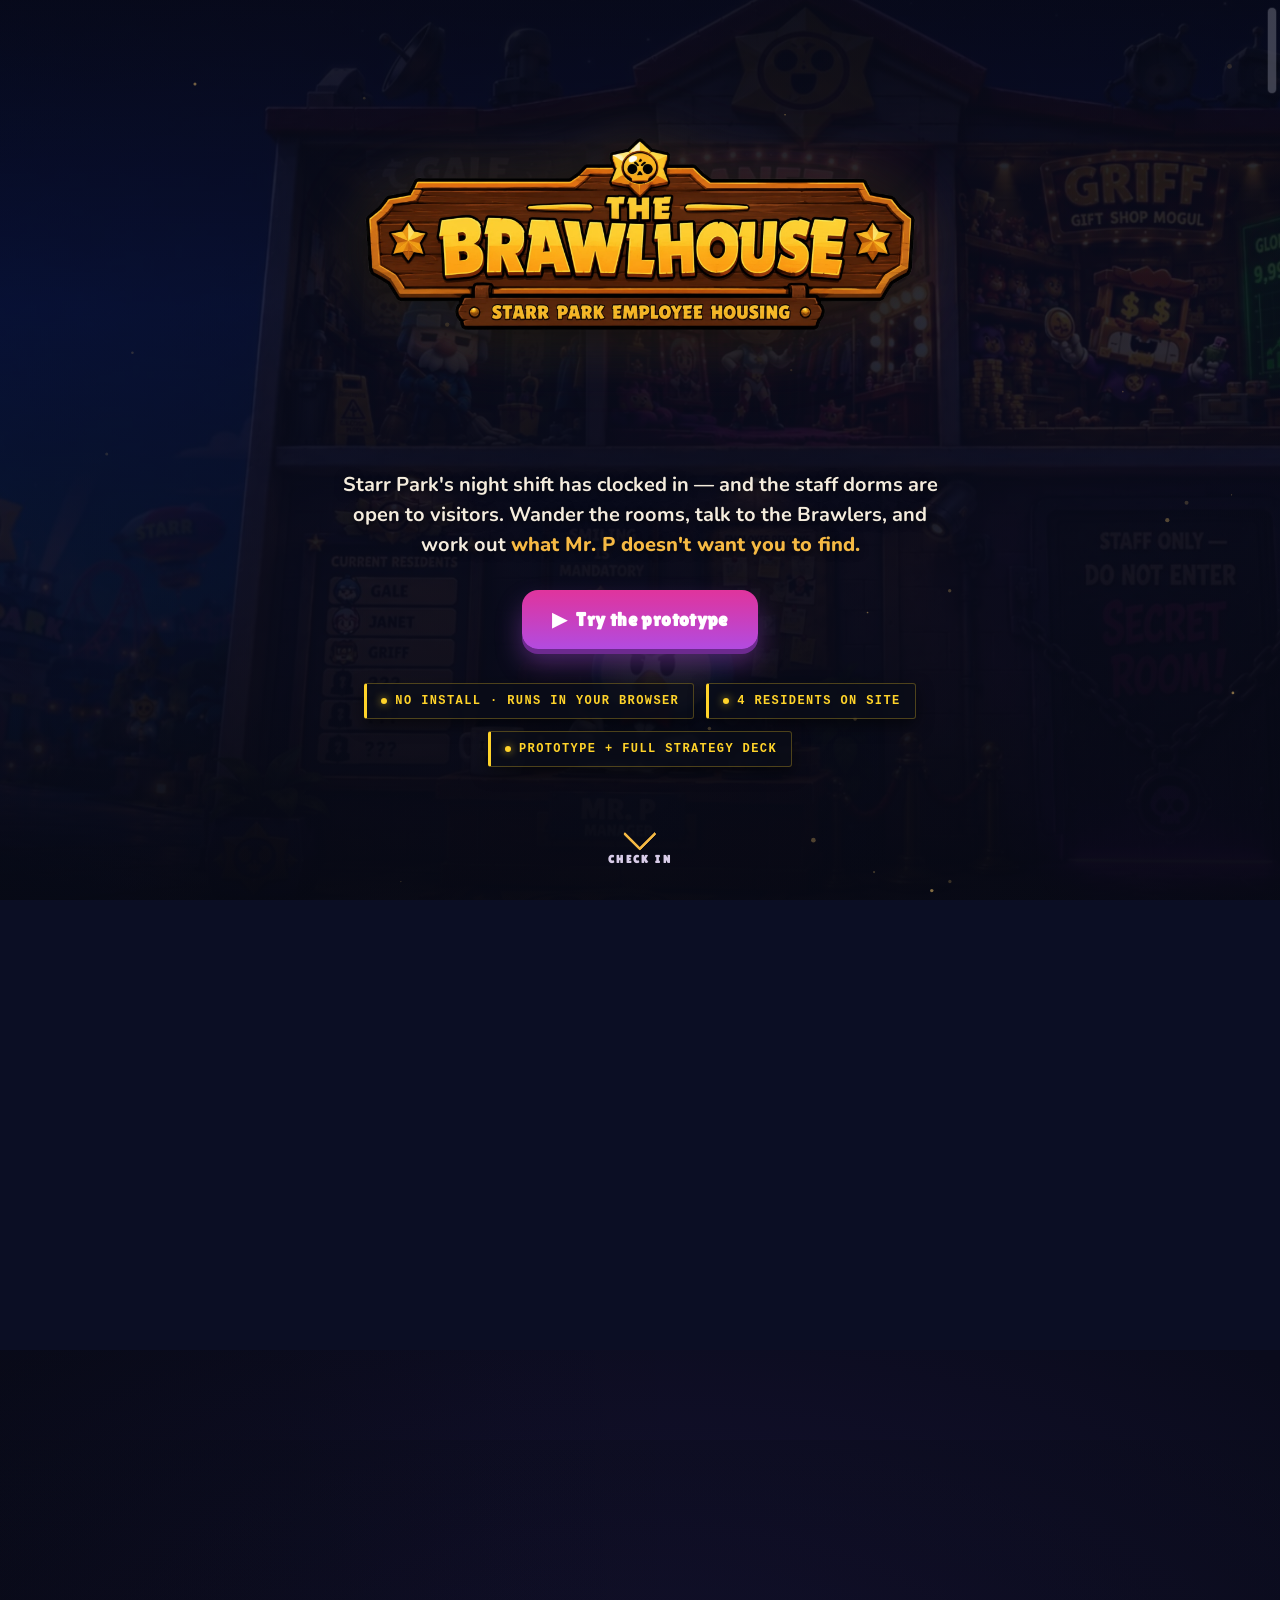
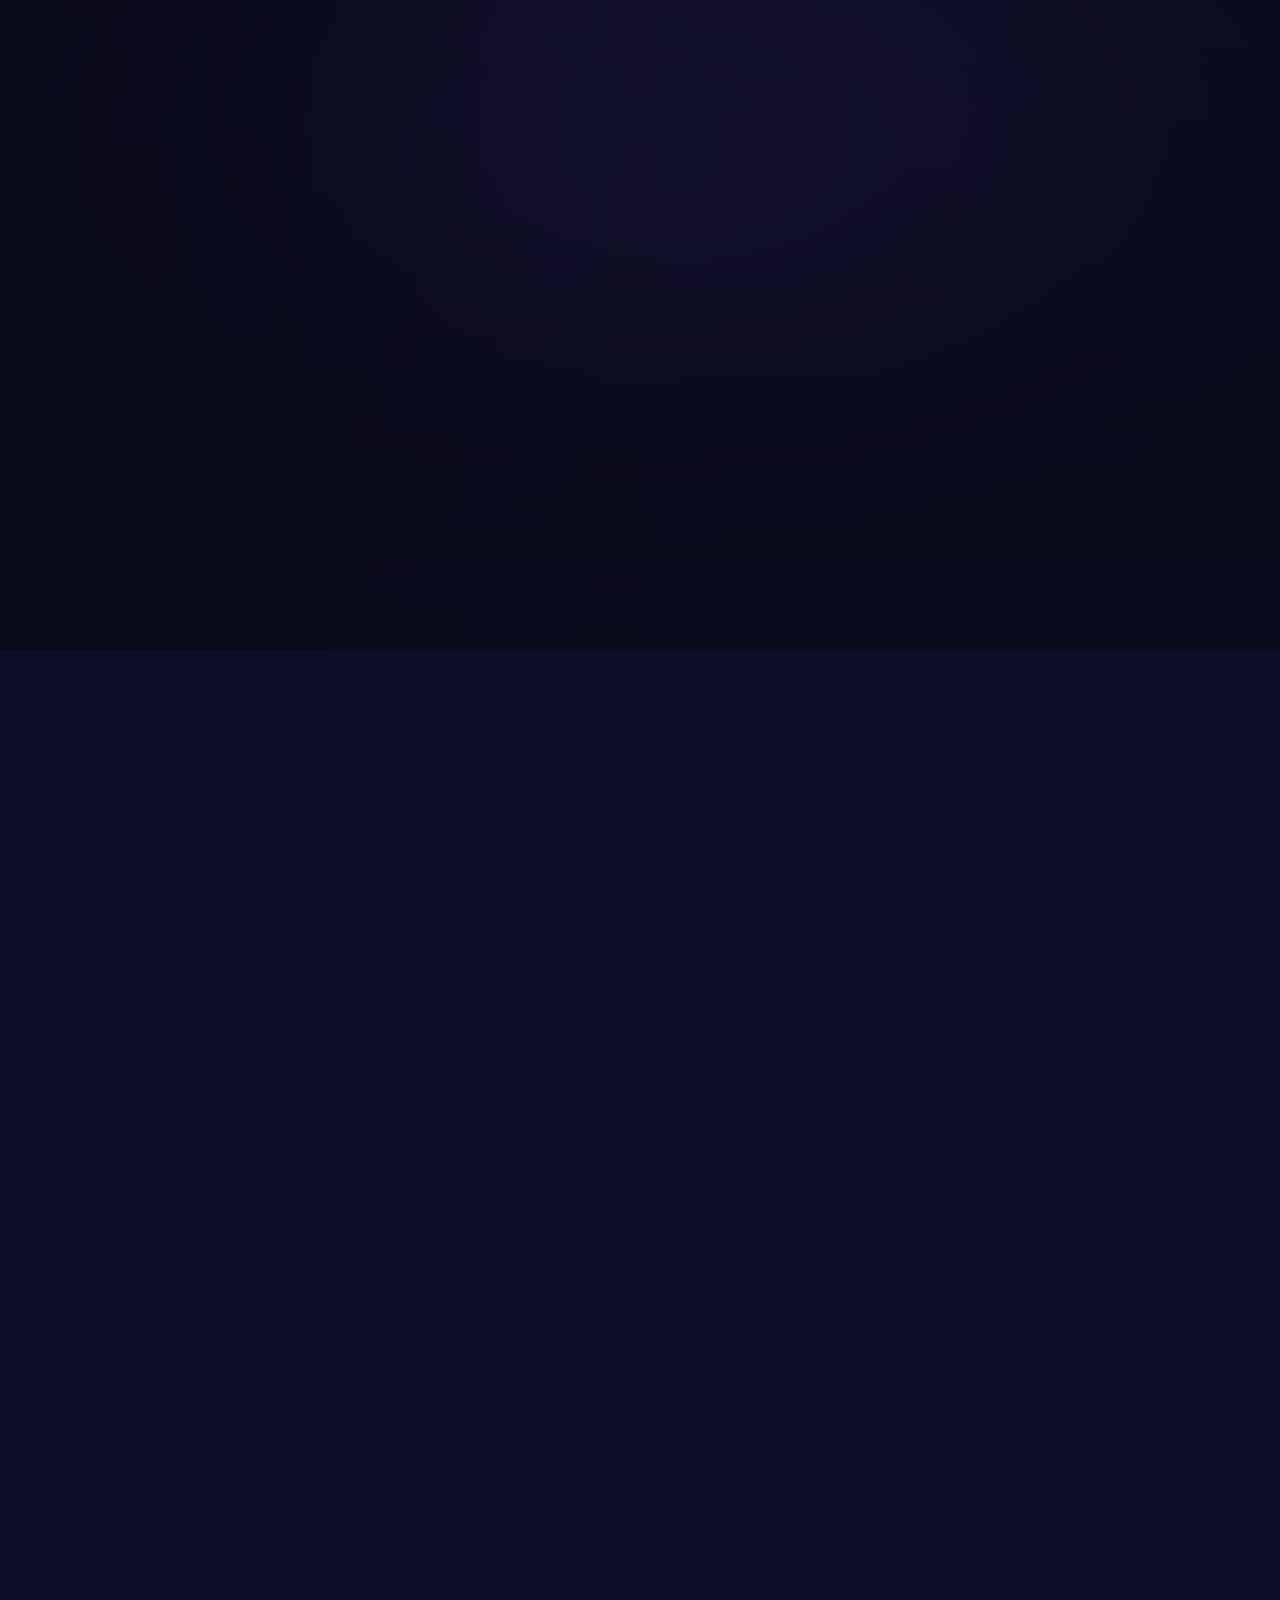
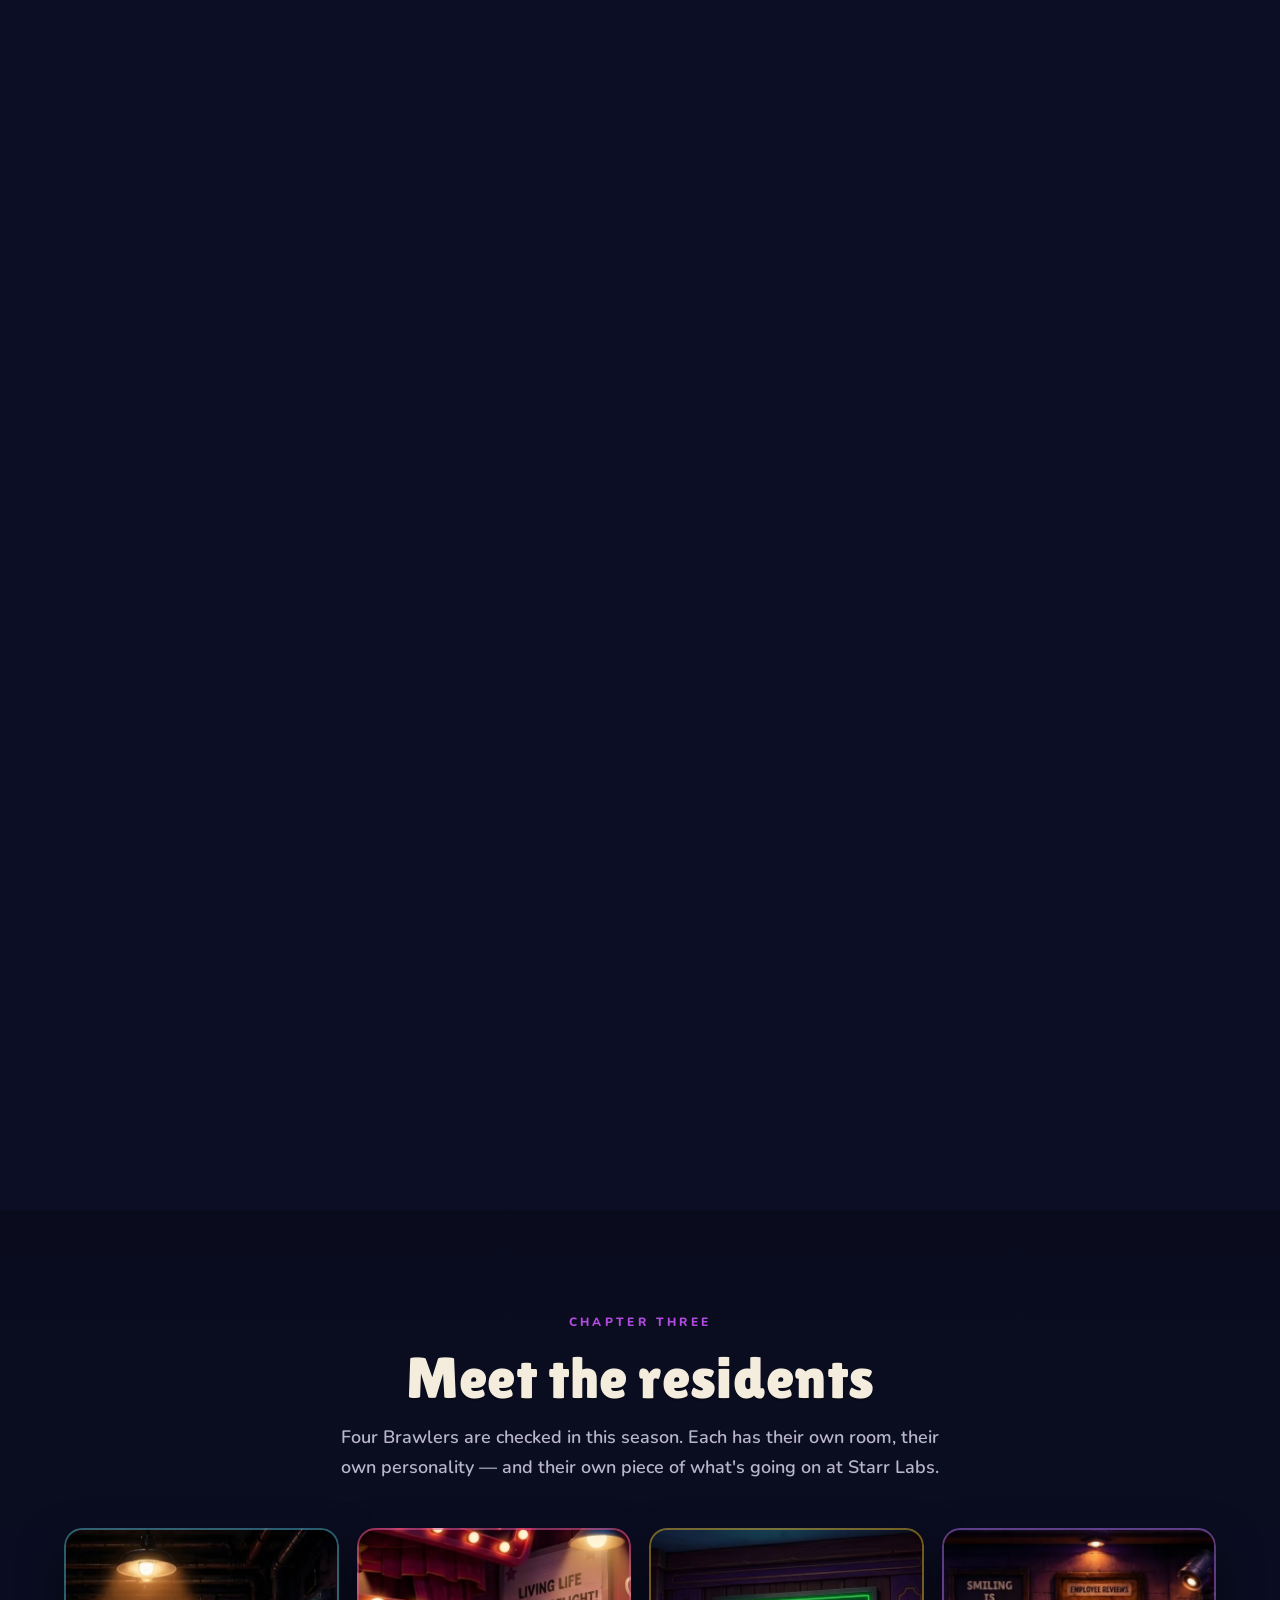
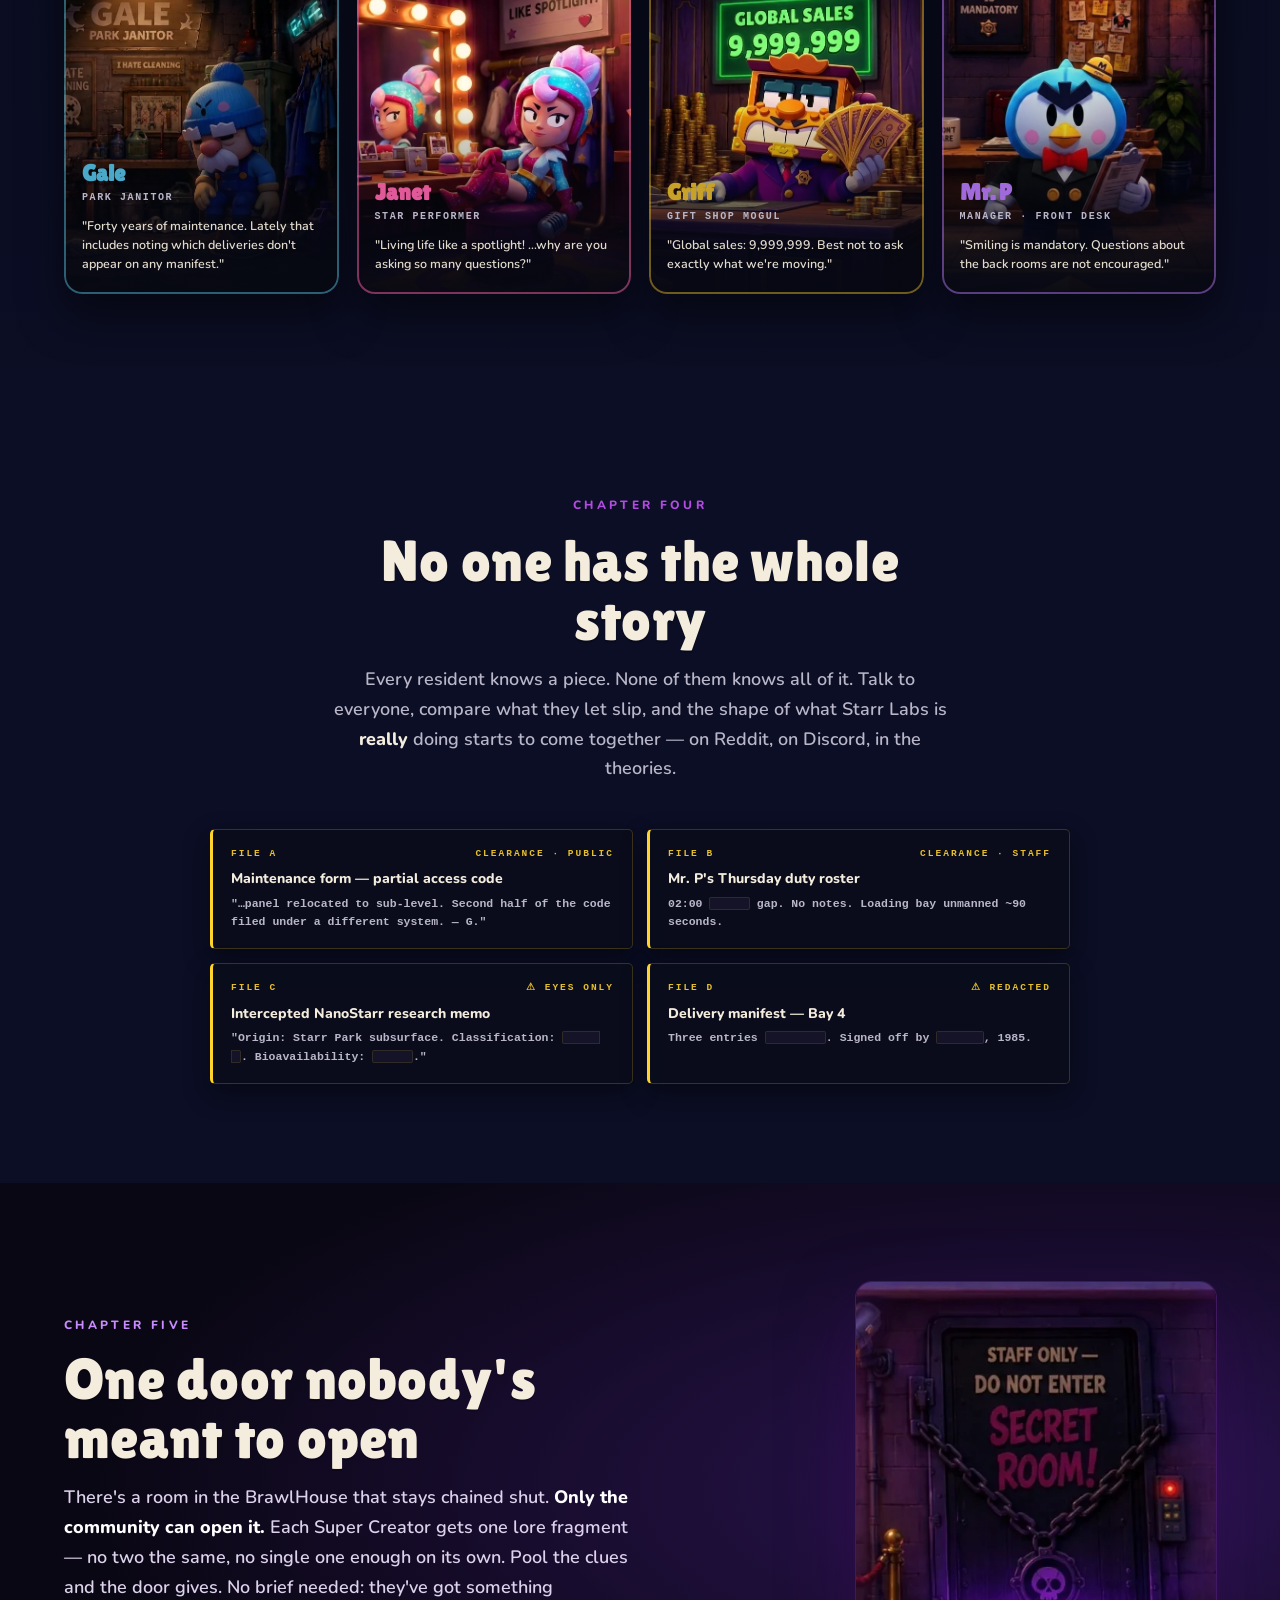
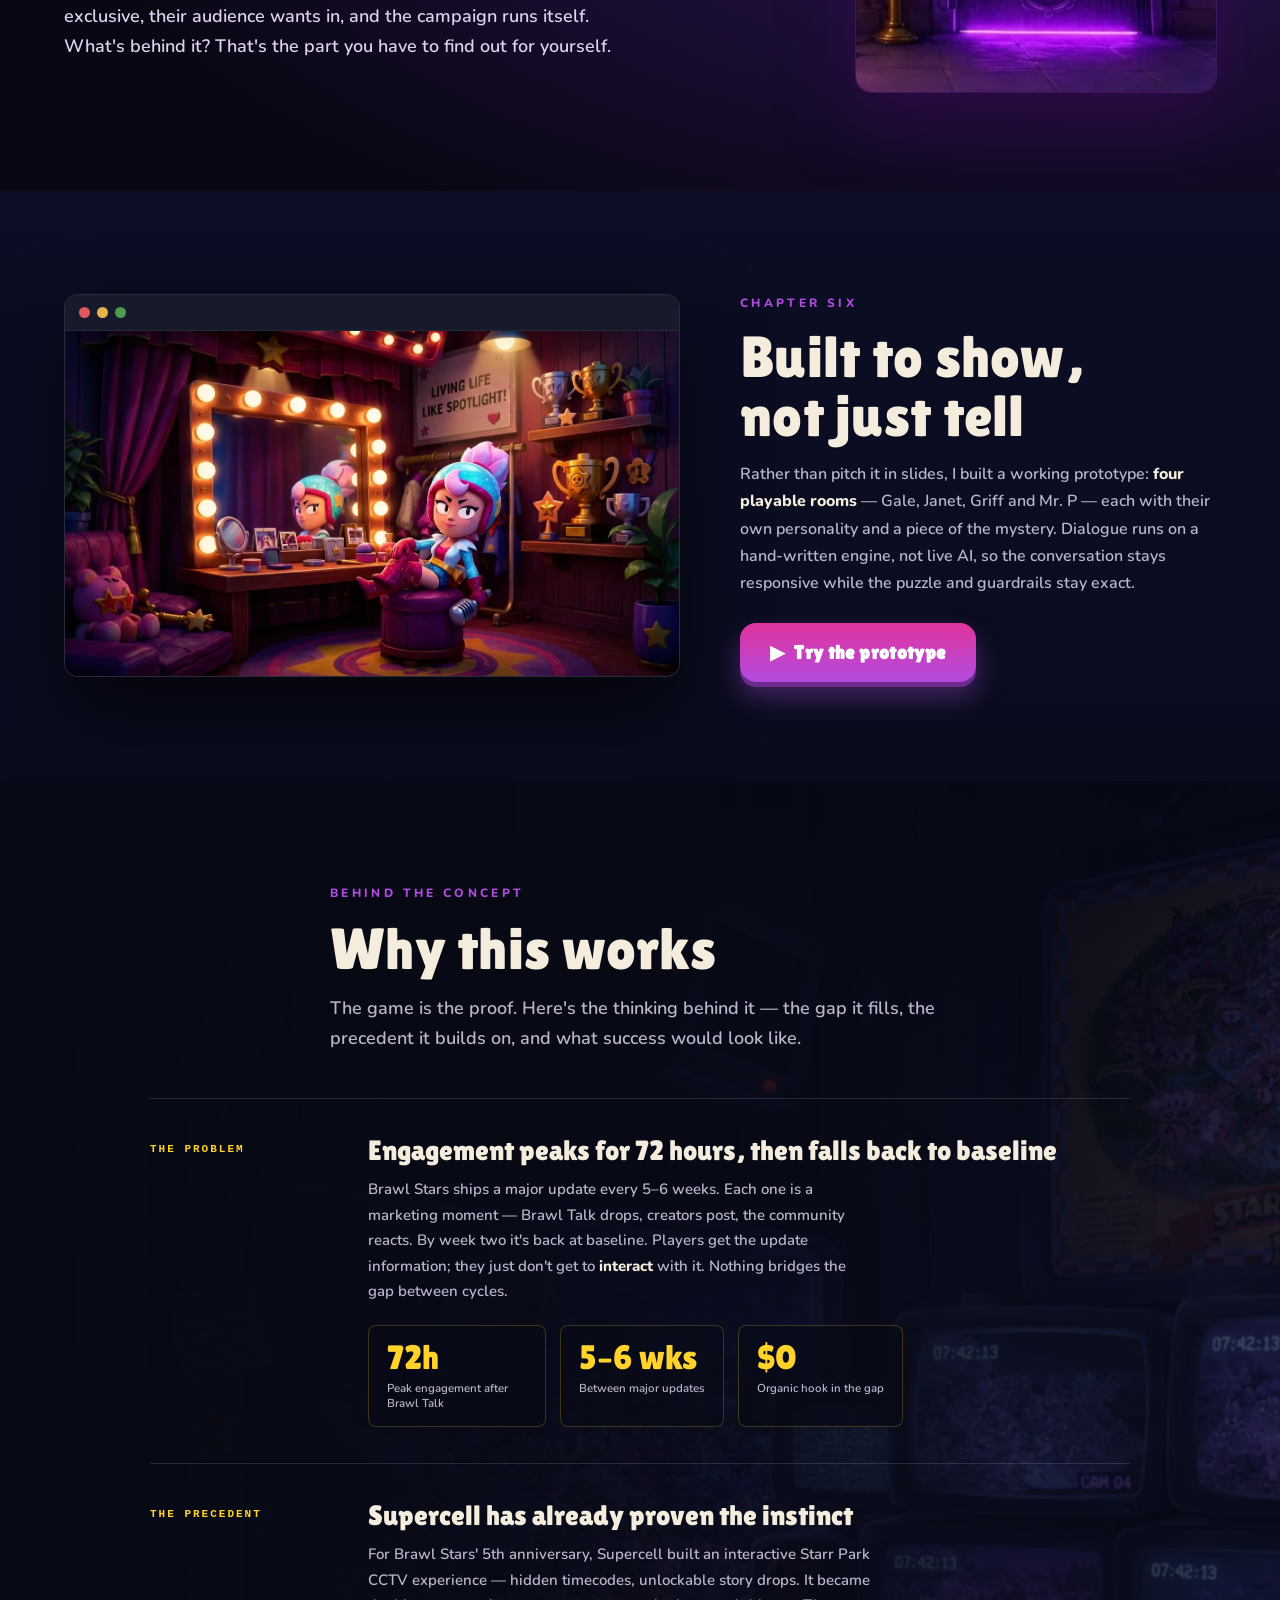
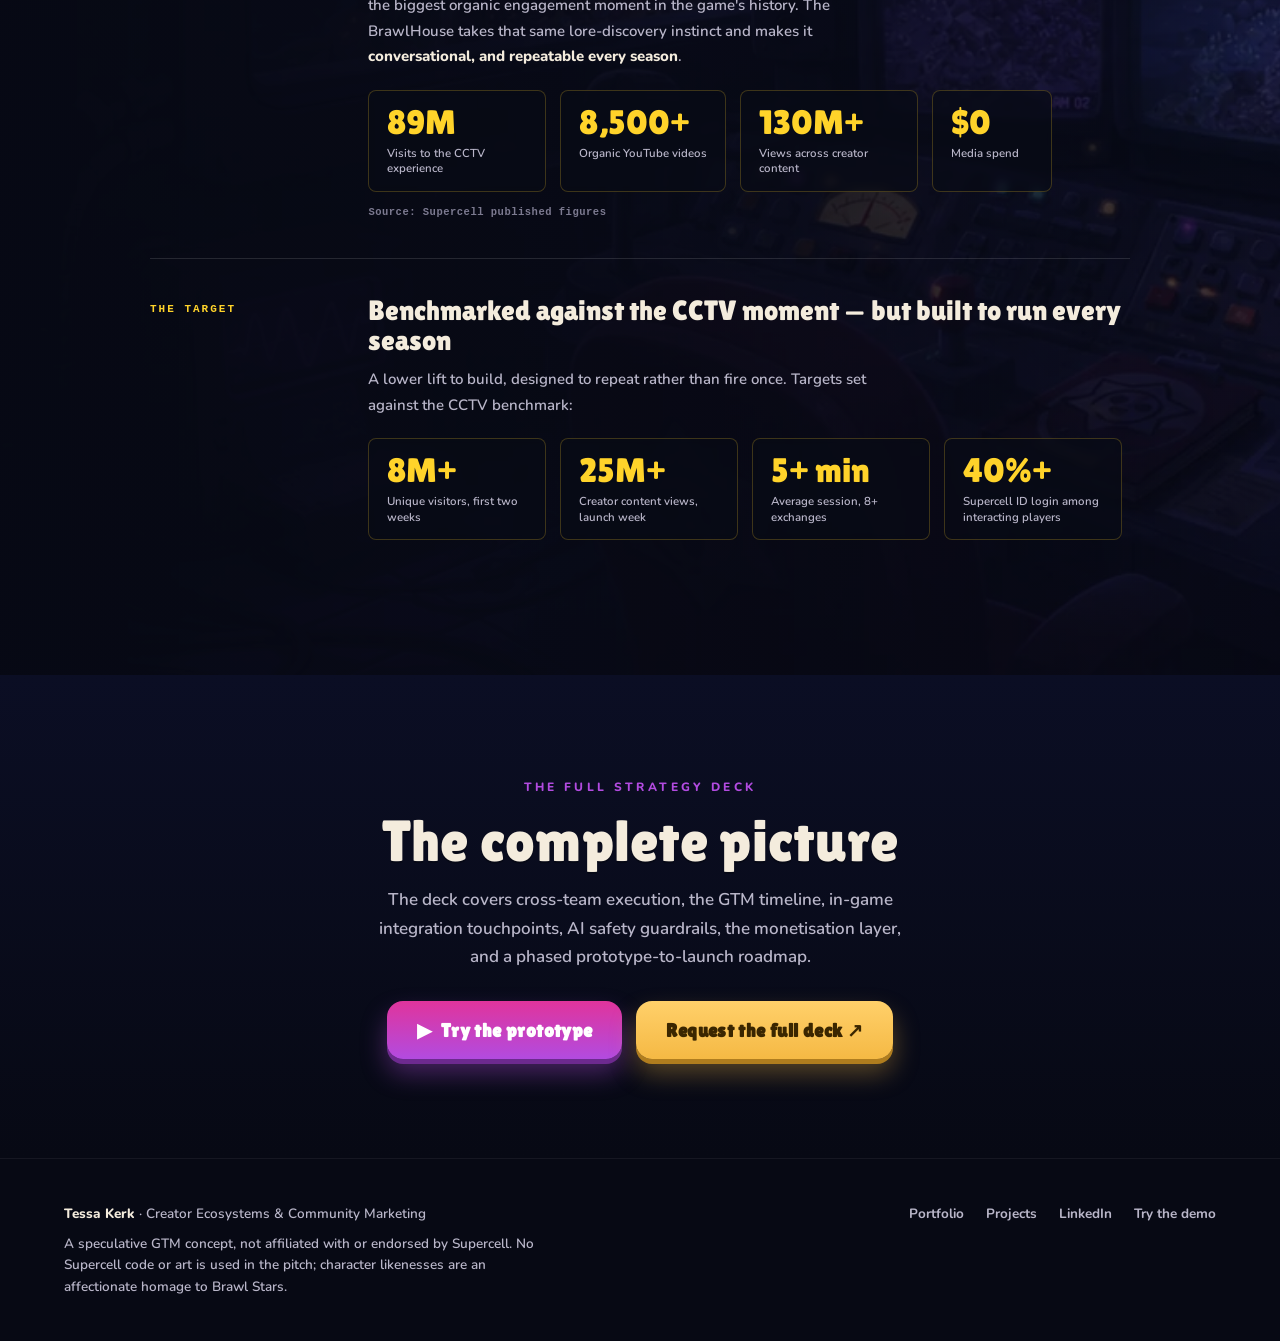
==== index.html @ 24296f04 "Initial release: landing page, interactive prototype, case study, and GTM deck" ====
<!DOCTYPE html>
<html lang="en">
<head>
<meta charset="UTF-8">
<meta name="viewport" content="width=device-width, initial-scale=1">
<meta name="theme-color" content="#0B0E24">
<title>The BrawlHouse — A Brawl Stars GTM Concept · Tessa Kerk</title>
<meta name="description" content="An interactive Starr Park employee housing experience: visit the Brawlers' rooms, uncover the lore, and piece together the mystery. A speculative Brawl Stars GTM concept by Tessa Kerk — with a working prototype and full strategy deck.">
<meta name="author" content="Tessa Kerk">
<link rel="canonical" href="https://brawlhouse.tessa-kerk.com/">
<link rel="icon" type="image/png" href="favicon.png">
<link rel="icon" href="favicon.ico" sizes="any">
<!-- social share -->
<meta property="og:type" content="website">
<meta property="og:url" content="https://brawlhouse.tessa-kerk.com/">
<meta property="og:site_name" content="The BrawlHouse">
<meta property="og:title" content="The BrawlHouse — A Brawl Stars GTM Concept">
<meta property="og:description" content="Visit Starr Park's employee housing, talk to the Brawlers, uncover the lore, and unlock the Secret Room. A speculative GTM concept by Tessa Kerk.">
<meta property="og:image" content="https://brawlhouse.tessa-kerk.com/assets/img/og-share.jpg">
<meta property="og:image:width" content="1200">
<meta property="og:image:height" content="630">
<meta property="og:image:alt" content="A cutaway of the BrawlHouse at night — Gale's, Janet's and Griff's rooms lit up, Mr. P at the front desk, and a chained Secret Room door.">
<meta name="twitter:card" content="summary_large_image">
<meta name="twitter:title" content="The BrawlHouse — A Brawl Stars GTM Concept">
<meta name="twitter:description" content="Visit Starr Park's employee housing, talk to the Brawlers, uncover the lore, and unlock the Secret Room. A concept by Tessa Kerk.">
<meta name="twitter:image" content="https://brawlhouse.tessa-kerk.com/assets/img/og-share.jpg">
<!-- Progressive enhancement: scroll.js adds html.js once it wires up; without it
     the pinned scenes collapse to composed frames (see html:not(.js) in site.css). -->
<link rel="preload" as="image" href="assets/img/house.webp">
<link rel="preload" as="image" href="assets/img/logo.webp">
<link rel="stylesheet" href="css/site.css?v=7">
<link rel="stylesheet" href="css/scrollbar.css?v=7">
</head>
<body>

<!-- ===================== CHAPTER 1 — HERO (pinned) ===================== -->
<section class="pin-wrap hero-wrap" data-scene data-static="0" aria-label="The BrawlHouse">
  <div class="pin hero">
    <img class="hero-bg" src="assets/img/house.webp" alt="" aria-hidden="true">
    <div class="hero-scrim"></div>
    <canvas class="hero-fx" id="hero-fx" aria-hidden="true"></canvas>

    <div class="hero-content">
      <img class="hero-logo" src="assets/img/logo.webp" alt="The BrawlHouse — Starr Park Employee Housing" width="1000" height="562">
      <p class="hero-sub">Starr Park's night shift has clocked in — and the staff dorms are open to visitors. Wander the rooms, talk to the Brawlers, and work out <b>what Mr. P doesn't want you to find.</b></p>
      <div class="hero-cta-row">
        <a class="cta" href="https://brawlhouse.tessa-kerk.com/prototype.html" target="_blank" rel="noopener">▶&nbsp; Try the prototype</a>
      </div>
      <ul class="chips">
        <li class="chip">No install · runs in your browser</li>
        <li class="chip">4 residents on site</li>
        <li class="chip">Prototype + full strategy deck</li>
      </ul>
    </div>

    <div class="scrollcue">
      <span class="cue-chevron"></span>
      <span class="cue-label">Check in</span>
    </div>
  </div>
</section>

<!-- ============= CHAPTER 2 — CHECK IN (room-by-room reveal) ============= -->
<section class="pin-wrap checkin-wrap" data-scene data-static="1" aria-label="The house wakes up">
  <div class="pin checkin">
    <div class="ci-stage">
      <img class="ci-house" src="assets/img/house.webp" width="1920" height="1080"
           alt="A cutaway of the BrawlHouse at night — Gale's, Janet's and Griff's rooms upstairs, Mr. P at the front desk, and a chained Secret Room door." loading="lazy" decoding="async">
      <div class="ci-night"></div>
      <div class="ci-zone z-gale"></div>
      <div class="ci-zone z-janet"></div>
      <div class="ci-zone z-griff"></div>
      <div class="ci-zone z-mrp"></div>
      <div class="ci-zone z-secret"></div>

      <div class="ci-note" aria-hidden="true">
        <span class="margin-note">this door? staff only.<br>supposedly.</span>
        <svg class="note-arrow" viewBox="0 0 72 58" preserveAspectRatio="xMidYMid meet">
          <path class="na-line" d="M34 52 C 28 38, 44 24, 38 9"/>
          <path class="na-head" d="M30 19 L38 6 L46 18"/>
        </svg>
      </div>
    </div>

    <div class="ci-leftscrim"></div>
    <div class="ci-caption">
      <span class="eyebrow">Checking in</span>
      <h2 class="display">Every room's<br>got a story</h2>
      <p>The arena closes and the night shift clocks in. <b>Gale</b> mops. <b>Janet</b> rehearses. <b>Griff</b> counts the takings. And behind the desk, <b>Mr. P</b> watches everything.</p>
    </div>
  </div>
</section>

<!-- ==================== CHAPTER 3 — MEET THE RESIDENTS ==================== -->
<section class="chapter residents" aria-label="Meet the residents">
  <div class="inner">
    <div class="chead center">
      <span class="eyebrow">Chapter three</span>
      <h2 class="display">Meet the residents</h2>
      <p>Four Brawlers are checked in this season. Each has their own room, their own personality — and their own piece of what's going on at Starr Labs.</p>
    </div>
    <div class="rail">
      <figure class="res-card gale">
        <img src="assets/img/rooms/gale.webp" alt="Gale's room — the park janitor's cluttered maintenance den" loading="lazy" decoding="async">
        <figcaption class="res-body">
          <div class="res-name">Gale</div>
          <div class="res-role">Park Janitor</div>
          <p class="res-line">"Forty years of maintenance. Lately that includes noting which deliveries don't appear on any manifest."</p>
        </figcaption>
      </figure>
      <figure class="res-card janet">
        <img src="assets/img/rooms/janet.webp" alt="Janet's room — the star performer's dressing room" loading="lazy" decoding="async">
        <figcaption class="res-body">
          <div class="res-name">Janet</div>
          <div class="res-role">Star Performer</div>
          <p class="res-line">"Living life like a spotlight! …why are you asking so many questions?"</p>
        </figcaption>
      </figure>
      <figure class="res-card griff">
        <img src="assets/img/rooms/griff.webp" alt="Griff's room — the gift shop mogul's stockroom" loading="lazy" decoding="async">
        <figcaption class="res-body">
          <div class="res-name">Griff</div>
          <div class="res-role">Gift Shop Mogul</div>
          <p class="res-line">"Global sales: 9,999,999. Best not to ask exactly what we're moving."</p>
        </figcaption>
      </figure>
      <figure class="res-card mrp">
        <img src="assets/img/rooms/mrp.webp" alt="Mr. P's front desk" loading="lazy" decoding="async">
        <figcaption class="res-body">
          <div class="res-name">Mr. P</div>
          <div class="res-role">Manager · Front Desk</div>
          <p class="res-line">"Smiling is mandatory. Questions about the back rooms are not encouraged."</p>
        </figcaption>
      </figure>
    </div>
  </div>
</section>

<!-- ======================= CHAPTER 4 — THE MYSTERY ======================= -->
<section class="chapter mystery" aria-label="No one has the whole story">
  <div class="inner">
    <div class="chead center">
      <span class="eyebrow">Chapter four</span>
      <h2 class="display">No one has the whole story</h2>
      <p>Every resident knows a piece. None of them knows all of it. Talk to everyone, compare what they let slip, and the shape of what Starr Labs is <b>really</b> doing starts to come together — on Reddit, on Discord, in the theories.</p>
    </div>
    <div class="evidence">
      <div class="efile">
        <div class="etag"><span>File A</span><span>Clearance · Public</span></div>
        <div class="ename">Maintenance form — partial access code</div>
        <div class="ex">"…panel relocated to sub-level. Second half of the code filed under a different system. — G."</div>
      </div>
      <div class="efile">
        <div class="etag"><span>File B</span><span>Clearance · Staff</span></div>
        <div class="ename">Mr. P's Thursday duty roster</div>
        <div class="ex">02:00 <span class="redact">–––––</span> gap. No notes. Loading bay unmanned ~90 seconds.</div>
      </div>
      <div class="efile">
        <div class="etag"><span>File C</span><span>⚠ Eyes Only</span></div>
        <div class="ename">Intercepted NanoStarr research memo</div>
        <div class="ex">"Origin: Starr Park subsurface. Classification: <span class="redact">Level ▮</span>. Bioavailability: <span class="redact">▮▮.▮%</span>."</div>
      </div>
      <div class="efile">
        <div class="etag"><span>File D</span><span>⚠ Redacted</span></div>
        <div class="ename">Delivery manifest — Bay 4</div>
        <div class="ex">Three entries <span class="redact">████████</span>. Signed off by <span class="redact">██████</span>, 1985.</div>
      </div>
    </div>
  </div>
</section>

<!-- ==================== CHAPTER 5 — THE SECRET ROOM ======================
     Shows only the chained DOOR — never the interior. What's behind it is the
     reveal players earn inside the prototype; the landing page must not spoil it. -->
<section class="chapter secret" aria-label="The Secret Room">
  <div class="inner">
    <div class="secret-copy">
      <span class="eyebrow">Chapter five</span>
      <h2 class="display">One door nobody's meant to open</h2>
      <p>There's a room in the BrawlHouse that stays chained shut. <b>Only the community can open it.</b> Each Super Creator gets one lore fragment — no two the same, no single one enough on its own. Pool the clues and the door gives. No brief needed: they've got something exclusive, their audience wants in, and the campaign runs itself. What's behind it? That's the part you have to find out for yourself.</p>
    </div>
    <figure class="secret-door">
      <img src="assets/img/secret-door.webp" alt="A heavy door in the BrawlHouse wrapped in chains, marked 'Staff Only — Do Not Enter · Secret Room', glowing purple." loading="lazy" decoding="async">
    </figure>
  </div>
</section>

<!-- =================== CHAPTER 6 — TRY THE PROTOTYPE ==================== -->
<section class="chapter proto" aria-label="Try the prototype">
  <div class="inner proto-wrap">
    <div class="proto-frame">
      <div class="proto-bar" aria-hidden="true"><i></i><i></i><i></i></div>
      <img src="assets/img/rooms/janet.webp" alt="A room in the working prototype — a Brawler in their room, ready to talk" loading="lazy" decoding="async">
    </div>
    <div class="proto-copy">
      <span class="eyebrow">Chapter six</span>
      <h2 class="display">Built to show,<br>not just tell</h2>
      <p>Rather than pitch it in slides, I built a working prototype: <b>four playable rooms</b> — Gale, Janet, Griff and Mr. P — each with their own personality and a piece of the mystery. Dialogue runs on a hand-written engine, not live AI, so the conversation stays responsive while the puzzle and guardrails stay exact.</p>
      <a class="cta" href="https://brawlhouse.tessa-kerk.com/prototype.html" target="_blank" rel="noopener">▶&nbsp; Try the prototype</a>
    </div>
  </div>
</section>

<!-- ================ CHAPTER 7 — BEHIND THE CONCEPT (dossier) ============= -->
<section class="chapter dossier" aria-label="Behind the concept">
  <!-- one continuous CCTV control-room backdrop behind all three rows, so the
       whole strategic section is uniform (no odd image in the middle only) -->
  <div class="dossier-bg" aria-hidden="true">
    <img src="assets/img/cctv.webp" alt="" loading="lazy" decoding="async">
  </div>
  <div class="inner">
    <div class="chead">
      <span class="eyebrow">Behind the concept</span>
      <h2 class="display">Why this works</h2>
      <p>The game is the proof. Here's the thinking behind it — the gap it fills, the precedent it builds on, and what success would look like.</p>
    </div>

    <div class="dsec">
      <div class="dlabel">The problem</div>
      <div>
        <h3>Engagement peaks for 72 hours, then falls back to baseline</h3>
        <p>Brawl Stars ships a major update every 5–6 weeks. Each one is a marketing moment — Brawl Talk drops, creators post, the community reacts. By week two it's back at baseline. Players get the update information; they just don't get to <b>interact</b> with it. Nothing bridges the gap between cycles.</p>
        <div class="stat-row">
          <div class="dstat"><b>72h</b><span>Peak engagement after Brawl Talk</span></div>
          <div class="dstat"><b>5–6 wks</b><span>Between major updates</span></div>
          <div class="dstat"><b>$0</b><span>Organic hook in the gap</span></div>
        </div>
      </div>
    </div>

    <div class="dsec">
      <div class="dlabel">The precedent</div>
      <div>
        <h3>Supercell has already proven the instinct</h3>
        <p>For Brawl Stars' 5th anniversary, Supercell built an interactive Starr Park CCTV experience — hidden timecodes, unlockable story drops. It became the biggest organic engagement moment in the game's history. The BrawlHouse takes that same lore-discovery instinct and makes it <b>conversational, and repeatable every season</b>.</p>
        <div class="stat-row">
          <div class="dstat"><b>89M</b><span>Visits to the CCTV experience</span></div>
          <div class="dstat"><b>8,500+</b><span>Organic YouTube videos</span></div>
          <div class="dstat"><b>130M+</b><span>Views across creator content</span></div>
          <div class="dstat"><b>$0</b><span>Media spend</span></div>
        </div>
        <p class="src">Source: Supercell published figures</p>
      </div>
    </div>

    <div class="dsec">
      <div class="dlabel">The target</div>
      <div>
        <h3>Benchmarked against the CCTV moment — but built to run every season</h3>
        <p>A lower lift to build, designed to repeat rather than fire once. Targets set against the CCTV benchmark:</p>
        <div class="stat-row">
          <div class="dstat"><b>8M+</b><span>Unique visitors, first two weeks</span></div>
          <div class="dstat"><b>25M+</b><span>Creator content views, launch week</span></div>
          <div class="dstat"><b>5+ min</b><span>Average session, 8+ exchanges</span></div>
          <div class="dstat"><b>40%+</b><span>Supercell ID login among interacting players</span></div>
        </div>
      </div>
    </div>
  </div>
</section>

<!-- ==================== CHAPTER 8 — CLOSER + FOOTER ====================== -->
<section class="chapter closer" aria-label="The full picture">
  <div class="inner">
    <span class="eyebrow">The full strategy deck</span>
    <h2 class="display">The complete picture</h2>
    <p>The deck covers cross-team execution, the GTM timeline, in-game integration touchpoints, AI safety guardrails, the monetisation layer, and a phased prototype-to-launch roadmap.</p>
    <div class="cta-row">
      <a class="cta" href="https://brawlhouse.tessa-kerk.com/prototype.html" target="_blank" rel="noopener">▶&nbsp; Try the prototype</a>
      <a class="cta amber" href="brawlhouse-deck.pdf" download="The BrawlHouse GTM Concept Deck.pdf">Request the full deck ↗</a>
    </div>
  </div>
</section>

<footer class="foot">
  <div class="foot-inner">
    <div class="foot-left">
      <p><strong>Tessa Kerk</strong> · Creator Ecosystems &amp; Community Marketing</p>
      <p class="foot-dis">A speculative GTM concept, not affiliated with or endorsed by Supercell. No Supercell code or art is used in the pitch; character likenesses are an affectionate homage to Brawl Stars.</p>
    </div>
    <nav class="foot-links" aria-label="Footer">
      <a href="https://www.tessa-kerk.com">Portfolio</a>
      <a href="https://www.tessa-kerk.com/projects">Projects</a>
      <a href="https://linkedin.com/in/tessa-kerk" target="_blank" rel="noopener">LinkedIn</a>
      <a href="https://brawlhouse.tessa-kerk.com/prototype.html" target="_blank" rel="noopener">Try the demo</a>
    </nav>
  </div>
</footer>

<script src="js/scroll.js?v=2"></script>
<script src="js/scrollbar.js?v=2"></script>
<script src="js/embers.js?v=2"></script>
</body>
</html>
---- css/site.css ----
/* ===========================================================================
   The BrawlHouse — landing page redesign (BLOCKOUT: chapters 1–2).
   Scrollytelling product page, same engine family as Elixir Hour:
   native scroll + position:sticky pins (no scroll-jacking), transforms +
   opacity only (GPU-safe), prefers-reduced-motion / no-JS -> composed frames,
   zero external runtime deps. Palette + type are BrawlHouse's own.
   =========================================================================== */

/* ---- self-hosted fonts (latin woff2) ----
   Lilita One  = chunky Brawl Stars poster display (headlines only)
   Nunito      = rounded workhorse (body, UI, chips)
   Caveat      = handwritten margin notes                                     */
@font-face{font-family:'Lilita One';font-style:normal;font-weight:400;font-display:swap;src:url('../assets/fonts/LilitaOne-400.woff2') format('woff2');}
@font-face{font-family:'Nunito';font-style:normal;font-weight:600 800;font-display:swap;src:url('../assets/fonts/Nunito-600.woff2') format('woff2');}
@font-face{font-family:'Caveat';font-style:normal;font-weight:700;font-display:swap;src:url('../assets/fonts/Caveat-700.woff2') format('woff2');}

:root{
  --night:#0B0E24;        /* dominant ground — Starr Park sky at night */
  --night-deep:#070914;   /* deeper pocket / vignette */
  --night-soft:#141a3a;   /* raised panels */
  --purple:#B24BE0;       /* the accent — the Secret Room's forbidden glow */
  --magenta:#E0349C;      /* accent's hotter partner (sparingly) */
  --amber:#F5B944;        /* warm room light (lanterns, bulbs) */
  --file-gold:#FFD32A;    /* the prototype's evidence-file gold (fragment log) */
  /* per-character colours — identical to the prototype's cast palette */
  --c-gale:#4AA8C8; --c-janet:#E05A9A; --c-griff:#C8A228; --c-mrp:#A06ADA;
  --cream:#F4ECDD;        /* text on night */
  --cream-dim:#b9b6c9;    /* secondary text (tinted toward the night, not grey) */
  --ink:#2a2140;          /* note ink */
  --maxw:1180px;
}

*{box-sizing:border-box;margin:0;padding:0;}
html{scroll-behavior:smooth;}
html.reduce{scroll-behavior:auto;}
body{
  font-family:'Nunito',system-ui,sans-serif;font-weight:600;color:var(--cream);
  background:var(--night);line-height:1.6;
  -webkit-font-smoothing:antialiased;text-rendering:optimizeLegibility;
  overflow-x:hidden;
}
/* fixed ambience: warm pocket top-left, purple pocket lower-right — the whole
   page reads "warm rooms inside a cool night". Cheap fixed layer, no repaint. */
body::before{
  content:"";position:fixed;inset:0;z-index:-1;pointer-events:none;
  background:
    radial-gradient(55% 40% at 12% 6%, rgba(245,185,68,.06), transparent 60%),
    radial-gradient(55% 45% at 88% 88%, rgba(178,75,224,.08), transparent 62%),
    var(--night);
}
img{max-width:100%;display:block;}
a{color:inherit;text-decoration:none;}
a:focus-visible,.cta:focus-visible{outline:3px solid var(--amber);outline-offset:3px;border-radius:10px;}

/* shared display heading + eyebrow ------------------------------------------ */
.eyebrow{
  display:inline-block;font-family:'Nunito',sans-serif;font-weight:800;
  font-size:12px;letter-spacing:.28em;text-transform:uppercase;
  color:var(--purple);margin-bottom:14px;
}
h2.display{
  font-family:'Lilita One',cursive;font-weight:400;
  font-size:clamp(30px,5vw,58px);line-height:1.02;letter-spacing:.005em;
  color:var(--cream);text-shadow:0 2px 0 rgba(0,0,0,.25);
}

/* Primary CTA — chunky Brawl Stars button, one hot accent, one shadow -------- */
.cta{
  display:inline-flex;align-items:center;gap:9px;
  font-family:'Lilita One',cursive;font-size:19px;letter-spacing:.02em;
  padding:14px 30px;border-radius:16px;color:#fff;
  background:linear-gradient(180deg,var(--magenta),var(--purple));
  box-shadow:0 5px 0 #6d2a8f, 0 14px 26px rgba(178,75,224,.38);
  transition:transform .12s ease, box-shadow .12s ease;
}
.cta:hover{transform:translateY(-1px);box-shadow:0 6px 0 #6d2a8f, 0 18px 30px rgba(178,75,224,.5);}
.cta:active{transform:translateY(4px);box-shadow:0 1px 0 #6d2a8f;}
.cta.amber{background:linear-gradient(180deg,#ffd06a,var(--amber));color:#3a2600;box-shadow:0 5px 0 #b07d1e, 0 14px 26px rgba(245,185,68,.34);}
.cta.amber:active{box-shadow:0 1px 0 #b07d1e;}

/* ---------- pinned-scene mechanics (shared with Elixir Hour engine) --------- */
.pin-wrap{position:relative;}
.pin{position:sticky;top:0;height:100vh;overflow:hidden;}
.hero-wrap{height:150vh;--p:0;}
.checkin-wrap{height:340vh;--p:1;}
/* no-JS + reduced motion: collapse the scrub into one screen, show the composed
   frame (these --p defaults hold when scroll.js never sets them) */
html:not(.js) .pin-wrap,
html.reduce .pin-wrap{height:100vh !important;}

/* =========================== CHAPTER 1 — HERO ============================= */
.hero{background:var(--night);}
.hero-bg{position:absolute;inset:0;width:100%;height:100%;object-fit:cover;
  object-position:62% 42%;opacity:.46;transform:scale(1.06);transform-origin:60% 45%;}
/* the house is clearly a BACKDROP: a strong central darkening keeps the logo +
   copy on calm ground, edges kept a touch lighter so the art still breathes */
.hero-scrim{position:absolute;inset:0;background:
  radial-gradient(115% 95% at 50% 44%, rgba(9,11,26,.72) 0%, rgba(9,11,26,.5) 34%, rgba(7,9,20,.32) 66%, rgba(7,9,20,.86) 100%),
  linear-gradient(180deg, rgba(7,9,20,.78) 0%, rgba(11,14,36,.32) 34%, rgba(7,9,20,.94) 100%);}
.hero-fx{position:absolute;inset:0;width:100%;height:100%;pointer-events:none;}

.hero-content{position:absolute;inset:0;display:flex;flex-direction:column;
  align-items:center;justify-content:center;text-align:center;padding:6vh 22px;
  transform:translateY(calc(var(--p) * -6vh));
  opacity:clamp(0, calc(1 - (var(--p) - .45) / .5), 1);}
.hero-logo{width:min(560px,84vw);height:auto;
  filter:drop-shadow(0 10px 22px rgba(0,0,0,.55)) drop-shadow(0 0 30px rgba(245,185,68,.18));}
.hero-sub{font-weight:700;font-size:clamp(15px,1.85vw,20px);color:var(--cream);
  max-width:52ch;margin:22px auto 0;line-height:1.5;text-shadow:0 1px 10px rgba(0,0,0,.7);}
.hero-sub b{color:var(--amber);font-weight:800;}
.hero-cta-row{margin-top:30px;}

/* Case-file "evidence" tags — borrowed from the prototype's fragment log, not
   Elixir Hour's paper clippings: Courier mono, gold on a dark file card, a gold
   clearance bar down the left, uppercase and letterspaced. Same visual language
   as the "0/7 FRAGMENTS FOUND" UI so the page and the prototype feel like one. */
.chips{list-style:none;display:flex;flex-wrap:wrap;gap:12px;justify-content:center;
  margin-top:34px;max-width:760px;}
.chip{font-family:'Courier New',ui-monospace,monospace;font-weight:700;
  font-size:12px;letter-spacing:1.4px;text-transform:uppercase;color:var(--file-gold);
  background:rgba(11,13,24,.62);border:1px solid rgba(255,211,42,.28);
  border-left:3px solid var(--file-gold);border-radius:3px;
  padding:8px 14px 7px;box-shadow:0 6px 16px rgba(0,0,0,.5);
  -webkit-backdrop-filter:blur(2px);backdrop-filter:blur(2px);
  display:inline-flex;align-items:center;gap:8px;}
/* a small gold clearance LED before each line */
.chip::before{content:"";width:6px;height:6px;border-radius:50%;
  background:var(--file-gold);box-shadow:0 0 8px rgba(255,211,42,.8);flex-shrink:0;}

/* scroll cue ---------------------------------------------------------------- */
.scrollcue{position:absolute;left:50%;bottom:3.5vh;transform:translateX(-50%);
  display:flex;flex-direction:column;align-items:center;gap:5px;
  opacity:clamp(0, calc(1 - var(--p) / .3), 1);pointer-events:none;}
.cue-chevron{width:24px;height:24px;border-right:3px solid var(--amber);border-bottom:3px solid var(--amber);
  transform:rotate(45deg);animation:cuebob 2s ease-in-out infinite;border-radius:2px;}
.cue-label{font-family:'Lilita One',cursive;font-size:11px;letter-spacing:.22em;
  text-transform:uppercase;color:#d8cce8;}
@keyframes cuebob{0%,100%{transform:rotate(45deg) translate(0,0);}50%{transform:rotate(45deg) translate(3px,3px);}}
html.reduce .cue-chevron{animation:none;}

/* ================= CHAPTER 2 — CHECK IN (room-by-room reveal) =============
   The cutaway starts dim (night) and each room lights in sequence as you
   scroll: Gale -> Janet -> Griff -> Mr. P's desk -> the Secret Room pulses
   purple, last. Glow pools are screen-blended over the dimmed painting at
   coordinates MEASURED from the artwork's lit windows (see build notes), so
   they stay locked to each room at any viewport width.
   ========================================================================== */
.checkin{background:radial-gradient(90% 70% at 50% 42%, #171335, #0a0b1c 80%);
  --reveal: clamp(0, calc(var(--p) / .10), 1);
  --lit:    clamp(0, calc((var(--p) - .55) / .40), 1);
  --gale:   clamp(0, calc((var(--p) - .08) / .16), 1);
  --janet:  clamp(0, calc((var(--p) - .20) / .16), 1);
  --griff:  clamp(0, calc((var(--p) - .32) / .16), 1);
  --mrp:    clamp(0, calc((var(--p) - .46) / .16), 1);
  --secret: clamp(0, calc((var(--p) - .62) / .22), 1);
  --cap:    clamp(0, calc((var(--p) - .28) / .28), 1);
  --note:   clamp(0, calc((var(--p) - .66) / .20), 1);
}
/* letterboxed 16:9 stage so every glow pool locks to the painting's coords */
.ci-stage{position:absolute;inset:0;margin:auto;
  width:min(100vw,177.78vh);height:min(56.25vw,100vh);}
.ci-house{position:absolute;inset:0;width:100%;height:100%;object-fit:cover;
  opacity:var(--reveal);
  filter:brightness(calc(.42 + var(--lit)*.50)) saturate(calc(.55 + var(--lit)*.45));
  transform:scale(calc(1.04 - var(--reveal)*.04));transform-origin:50% 45%;}
.ci-night{position:absolute;inset:0;pointer-events:none;z-index:1;
  background:linear-gradient(180deg, rgba(9,11,26,.6), rgba(7,9,20,.84));
  opacity:calc(.55 * (1 - var(--lit)));}
/* corner vignette — cinematic falloff (below the zones so it never dims the neon) */
.ci-stage::after{content:"";position:absolute;inset:0;pointer-events:none;z-index:2;
  background:radial-gradient(125% 115% at 50% 48%, transparent 60%, rgba(6,8,18,.66) 100%);}

/* ROOM ZONES — the reveal lights each room's click-box, exactly as the
   prototype highlights a room on hover (same rects, same per-character colours),
   so the page and the prototype share one visual language. The glow rings the
   room (rim + outer bloom); the centre stays clear so the Brawler is never
   covered. Rects are the prototype's zone coords (verbatim), % of the 16:9 art. */
.ci-zone{position:absolute;border-radius:16px;pointer-events:none;z-index:3;
  border:2px solid var(--zc);
  box-shadow:
    0 0 0 1px color-mix(in srgb, var(--zc), transparent 40%),
    0 0 34px 3px color-mix(in srgb, var(--zc), transparent 42%),
    inset 0 0 46px 2px color-mix(in srgb, var(--zc), transparent 60%);
  /* interior wash bright at the edges, transparent over the middle (the face) */
  background:radial-gradient(closest-side,
    transparent 44%, color-mix(in srgb, var(--zc), transparent 84%) 74%, transparent 100%);
  opacity:var(--zi);
  transform:scale(calc(.985 + var(--zi)*.015));
}
.z-gale  {left:33%;top:16%;width:16%;height:32%;--zc:#4AA8C8;--zi:var(--gale);}
.z-janet {left:52%;top:16%;width:17%;height:32%;--zc:#E05A9A;--zi:var(--janet);}
.z-griff {left:72%;top:16%;width:24%;height:32%;--zc:#C8A228;--zi:var(--griff);}
.z-mrp   {left:38%;top:56%;width:28%;height:33%;--zc:#A06ADA;--zi:var(--mrp);}
/* door leaf measured at x77–91%, y54.5–91% — box hugs it tight (right edge was
   already right; this closes the left gap and drops the bottom to the door base) */
.z-secret{left:77%;top:54.5%;width:14%;height:36.5%;--zc:#B24BE0;--zi:calc(var(--secret)*.95);}

/* soft left scrim — no hard box; deepens as the house lights up (--lit) so the
   caption stays legible even once Starr Park brightens behind it at the finale.
   Lives inside the stage now, so it tracks the house edge on ultrawide screens. */
.ci-leftscrim{position:absolute;inset:0;pointer-events:none;z-index:5;
  background:linear-gradient(90deg,
    rgba(6,8,18,.92) 0%, rgba(6,8,18,.66) 22%, rgba(6,8,18,.18) 40%, transparent 54%);
  opacity:calc(.4 + var(--lit)*.6);}

/* caption — anchored to the STAGE's left edge (the stage is centred with
   width min(100vw,177.78vh); its left edge = 50% - min(50vw,88.89vh)), so it
   hugs the house at any width including ultrawide, not the far viewport edge.
   Deliberately asymmetric; lifts in with --cap; held by the left scrim. */
.ci-caption{position:absolute;top:50%;z-index:6;
  left:calc(50% - min(50vw, 88.89vh) + clamp(16px, 2.2vw, 44px));
  transform:translateY(calc(-50% + (1 - var(--cap))*18px));
  max-width:min(30ch,27vw);opacity:var(--cap);
  text-shadow:0 2px 18px rgba(6,8,18,.92), 0 1px 3px rgba(6,8,18,.85);}
.ci-caption p{margin-top:14px;font-size:clamp(13px,1.35vw,17px);color:var(--cream-dim);line-height:1.6;}
.ci-caption b{color:var(--cream);font-weight:800;}

/* hand-drawn margin note — moved DOWN onto the clear floor below the door, where
   the backdrop is just ground (not the busy room). The arrow points UP at the
   chained door. Lives inside the stage so it tracks the door at any width. */
.ci-note{position:absolute;left:72%;top:92%;width:24%;z-index:7;text-align:center;
  opacity:var(--note);transform:translateY(calc((1 - var(--note))*10px));}
.margin-note{font-family:'Caveat',cursive;font-weight:700;
  font-size:clamp(17px,2vw,27px);color:#f2dca6;line-height:1.02;
  transform:rotate(-3deg);display:inline-block;text-shadow:0 2px 10px rgba(0,0,0,.9);}
.note-arrow{position:absolute;left:50%;transform:translateX(-50%);bottom:100%;
  width:72px;height:58px;overflow:visible;}
.note-arrow path{fill:none;stroke:#f2dca6;stroke-width:3;stroke-linecap:round;stroke-linejoin:round;
  filter:drop-shadow(0 2px 6px rgba(0,0,0,.75));}

/* ====================== SHARED — flowing chapters ======================== */
.chapter{position:relative;padding:clamp(72px,11vh,132px) clamp(20px,6vw,64px);}
.chapter .inner{max-width:var(--maxw);margin:0 auto;}
.chead{max-width:620px;margin:0 auto clamp(34px,5vh,54px);}
.chead.center{text-align:center;}
.chead h2{margin-top:2px;}
.chead p{margin-top:16px;color:var(--cream-dim);font-size:clamp(15px,1.5vw,18px);line-height:1.65;}
.chead p b{color:var(--cream);font-weight:800;}

/* ================= CHAPTER 3 — MEET THE RESIDENTS (rail) ================== */
.residents{background:linear-gradient(180deg,#0a0c1e,#0b0e24);}
.rail{display:grid;grid-template-columns:repeat(4,1fr);gap:18px;}
.res-card{position:relative;border-radius:18px;overflow:hidden;aspect-ratio:3/4;
  box-shadow:0 20px 44px rgba(0,0,0,.5);--cc:#fff;}
.res-card img{position:absolute;inset:0;width:100%;height:100%;object-fit:cover;
  object-position:var(--op,center);transition:transform .45s ease;z-index:0;}
.res-card:hover img{transform:scale(1.06);}
/* a clean gradient base for the text — the character stays in the clear upper
   two-thirds, the caption sits on darkened ground, so they never fight */
.res-card::before{content:"";position:absolute;left:0;right:0;bottom:0;height:54%;z-index:1;
  pointer-events:none;border-radius:0 0 18px 18px;
  background:linear-gradient(180deg,transparent 0%,rgba(7,9,20,.35) 42%,rgba(6,8,18,.9) 76%,rgba(6,8,18,.97) 100%);}
/* the same neon room-frame language as the reveal + the prototype hover */
.res-card::after{content:"";position:absolute;inset:0;z-index:2;pointer-events:none;border-radius:18px;
  box-shadow:inset 0 0 0 2px color-mix(in srgb,var(--cc),transparent 46%);transition:box-shadow .3s ease;}
.res-card:hover::after{box-shadow:inset 0 0 0 2px var(--cc),
  inset 0 0 44px color-mix(in srgb,var(--cc),transparent 55%);}
.res-body{position:absolute;left:0;right:0;bottom:0;z-index:3;padding:20px 18px;}
.res-name{font-family:'Lilita One',cursive;font-size:clamp(19px,1.8vw,24px);color:var(--cc);line-height:1;}
.res-role{font-family:'Courier New',ui-monospace,monospace;font-size:10px;letter-spacing:1.6px;
  text-transform:uppercase;color:var(--cream-dim);margin-top:5px;}
.res-line{margin-top:11px;font-size:12.5px;line-height:1.5;color:var(--cream);opacity:.92;}
/* per-card horizontal framing (16:9 art cropped to a 3:4 card pans on X) */
.res-card.gale {--cc:var(--c-gale); --op:64% 50%;}
.res-card.janet{--cc:var(--c-janet);--op:60% 50%;}
.res-card.griff{--cc:var(--c-griff);--op:50% 50%;}
.res-card.mrp  {--cc:var(--c-mrp);  --op:52% 50%;}

/* ===================== CHAPTER 4 — THE MYSTERY (files) ==================== */
.mystery{background:var(--night);}
.evidence{display:grid;grid-template-columns:repeat(2,1fr);gap:14px;max-width:860px;margin:0 auto;}
.efile{background:rgba(11,13,24,.72);border:1px solid rgba(255,211,42,.2);
  border-left:3px solid var(--file-gold);border-radius:5px;padding:16px 18px 17px;
  box-shadow:0 10px 26px rgba(0,0,0,.4);}
.efile .etag{font-family:'Courier New',ui-monospace,monospace;font-size:9.5px;letter-spacing:2px;
  color:var(--file-gold);text-transform:uppercase;margin-bottom:9px;display:flex;
  justify-content:space-between;gap:10px;opacity:.9;}
.efile .ename{font-weight:800;font-size:14px;color:var(--cream);margin-bottom:7px;line-height:1.25;}
.efile .ex{font-family:'Courier New',ui-monospace,monospace;font-size:11.5px;color:var(--cream-dim);line-height:1.6;}
.redact{background:#141327;color:transparent;border-radius:2px;padding:0 3px;
  user-select:none;box-shadow:inset 0 0 0 1px rgba(255,211,42,.12);}

/* ============ CHAPTER 5 — THE SECRET ROOM (the locked door, teased) =======
   Deliberately shows only the CHAINED DOOR, never the interior — what's inside
   is the reveal players earn in the prototype, so the page mustn't spoil it. */
.secret{position:relative;overflow:hidden;
  background:radial-gradient(120% 100% at 86% 50%, #2a1350, #0a0714 66%);}
.secret .inner{display:flex;align-items:center;gap:clamp(28px,5vw,64px);flex-wrap:wrap;}
.secret-copy{flex:1 1 440px;}
.secret-copy .eyebrow{color:#c98bff;}
.secret-copy h2{max-width:15ch;}
.secret-copy p{max-width:52ch;margin-top:16px;color:#ddd2ec;font-size:clamp(15px,1.6vw,18px);line-height:1.65;}
.secret-copy p b{color:#fff;font-weight:800;}
.secret-door{flex:0 1 360px;position:relative;border-radius:16px;overflow:hidden;margin:0;
  box-shadow:0 30px 70px rgba(60,10,90,.5), 0 0 0 1px rgba(178,75,224,.25);}
.secret-door img{display:block;width:100%;height:auto;}
.secret-door::after{content:"";position:absolute;inset:0;pointer-events:none;border-radius:16px;
  box-shadow:inset 0 0 60px rgba(150,50,220,.32);}

/* ==================== CHAPTER 6 — TRY THE PROTOTYPE ====================== */
.proto{background:linear-gradient(180deg,#0b0e24,#0a0c1e);}
.proto-wrap{display:flex;gap:clamp(28px,5vw,60px);align-items:center;flex-wrap:wrap;}
.proto-frame{flex:1 1 460px;min-width:280px;border-radius:14px;overflow:hidden;
  border:1px solid rgba(255,255,255,.1);box-shadow:0 34px 80px rgba(0,0,0,.62);background:#11131f;}
.proto-bar{height:36px;display:flex;align-items:center;gap:7px;padding:0 14px;
  background:#171a2b;border-bottom:1px solid rgba(255,255,255,.06);}
.proto-bar i{width:11px;height:11px;border-radius:50%;background:#3a3f55;}
.proto-bar i:nth-child(1){background:#e0575f;} .proto-bar i:nth-child(2){background:#e8b24a;} .proto-bar i:nth-child(3){background:#4e9a51;}
.proto-frame>img{display:block;width:100%;}
.proto-copy{flex:1 1 320px;}
.proto-copy p{color:var(--cream-dim);font-size:16px;line-height:1.7;margin:16px 0 26px;}
.proto-copy p b{color:var(--cream);font-weight:800;}

/* ============= CHAPTER 7 — BEHIND THE CONCEPT (the dossier) ============== */
/* one continuous CCTV backdrop behind all three rows — the whole strategic
   section reads as "inside the control room". A left-heavy scrim holds the
   text; the monitors show through toward the right, uniformly across all rows */
.dossier{position:relative;overflow:hidden;background:var(--night-deep);}
.dossier .inner{max-width:980px;position:relative;z-index:1;}
.dossier-bg{position:absolute;inset:0;z-index:0;pointer-events:none;}
.dossier-bg img{width:100%;height:100%;object-fit:cover;object-position:72% center;}
.dossier-bg::after{content:"";position:absolute;inset:0;background:
  linear-gradient(90deg, rgba(7,9,20,.97) 0%, rgba(7,9,20,.93) 40%, rgba(7,9,20,.72) 72%, rgba(7,9,20,.5) 100%),
  linear-gradient(180deg, rgba(7,9,20,.34), rgba(7,9,20,.5));}
.dsec{border-top:1px solid rgba(255,255,255,.12);padding:clamp(28px,4vh,40px) 0;
  display:grid;grid-template-columns:180px 1fr;gap:clamp(16px,3vw,40px);}
.dsec:first-of-type{border-top:none;}
.dlabel{font-family:'Courier New',ui-monospace,monospace;font-size:11px;letter-spacing:2px;
  text-transform:uppercase;color:var(--file-gold);padding-top:6px;}
.dsec h3{font-family:'Lilita One',cursive;font-weight:400;font-size:clamp(20px,2.4vw,28px);
  color:var(--cream);line-height:1.08;margin-bottom:12px;}
.dsec p{color:var(--cream-dim);font-size:15px;line-height:1.7;max-width:56ch;}
.dsec p b{color:var(--cream);font-weight:800;}
.dsec .src{font-family:'Courier New',ui-monospace,monospace;font-size:10.5px;color:var(--gray-500,#7c7a90);margin-top:12px;letter-spacing:.5px;}
.stat-row{display:flex;flex-wrap:wrap;gap:14px;margin-top:20px;}
/* darker + blurred so the tiles read cleanly over the CCTV backdrop */
.dstat{background:rgba(9,11,22,.66);border:1px solid rgba(255,211,42,.22);
  -webkit-backdrop-filter:blur(3px);backdrop-filter:blur(3px);
  border-radius:8px;padding:14px 18px;min-width:120px;}
.dstat b{display:block;font-family:'Lilita One',cursive;font-weight:400;font-size:clamp(24px,3vw,34px);
  color:var(--file-gold);line-height:1;}
.dstat span{display:block;font-size:11.5px;color:var(--cream-dim);margin-top:7px;line-height:1.35;max-width:20ch;}

/* ==================== CHAPTER 8 — CLOSER + FOOTER ======================== */
.closer{background:linear-gradient(180deg,#0b0e24,#070914);text-align:center;}
.closer h2{max-width:18ch;margin:0 auto;}
.closer p{color:var(--cream-dim);max-width:54ch;margin:16px auto 30px;font-size:clamp(15px,1.5vw,17px);line-height:1.65;}
.cta-row{display:flex;gap:14px;justify-content:center;flex-wrap:wrap;}
.foot{background:#070914;border-top:1px solid rgba(255,255,255,.06);padding:44px clamp(20px,6vw,64px);}
.foot-inner{max-width:var(--maxw);margin:0 auto;display:flex;justify-content:space-between;
  align-items:flex-start;gap:24px;flex-wrap:wrap;}
.foot-left strong{color:var(--cream);font-weight:800;}
.foot-left p{color:var(--cream-dim);font-size:13.5px;line-height:1.6;}
.foot-dis{color:#6f6d84;font-size:12px;max-width:60ch;margin-top:8px;line-height:1.55;}
.foot-links{display:flex;gap:22px;flex-wrap:wrap;}
.foot-links a{font-size:13.5px;color:var(--cream-dim);font-weight:700;transition:color .15s;}
.foot-links a:hover{color:var(--cream);}

/* =============================== RESPONSIVE =============================== */
@media (max-width:760px){
  .hero-logo{width:min(440px,90vw);}
  /* checkin: the pinned 16:9 scrub band is too short on a phone — collapse it to
     a static, fully-lit stacked block (the house image, then the caption below) */
  .checkin-wrap{height:auto;}
  .checkin{position:static;height:auto;overflow:visible;--p:1;padding:7vh 0 5vh;}
  .ci-stage{position:relative;inset:auto;width:100%;height:auto;aspect-ratio:16/9;margin:0;}
  .ci-leftscrim{display:none;}
  .ci-caption{position:static;left:auto;top:auto;bottom:auto;max-width:none;
    transform:none;opacity:1;padding:22px 20px 0;text-shadow:none;}
  .ci-note{display:none;}                 /* the arrow needs desk-width room */
  .rail{grid-template-columns:repeat(2,1fr);gap:12px;}
  .evidence{grid-template-columns:1fr;}
  .dsec{grid-template-columns:1fr;gap:8px;}
  .dlabel{padding-top:0;}
  /* on a phone the monitors would sit under the text — flood the backdrop dark */
  .dossier-bg::after{background:linear-gradient(180deg,rgba(7,9,20,.9),rgba(7,9,20,.82));}
  .secret .inner{flex-direction:column-reverse;}
  .secret-door{flex-basis:auto;max-width:320px;}
}
---- css/scrollbar.css ----
/* ===========================================================================
   OVERLAY SCROLLBAR THUMB — ported from Elixir Hour, retinted to BrawlHouse.

   Why not style the native bar: on Windows the native page scrollbar is
   space-taking (it reserves a gutter, and the page background paints THROUGH
   it), so a "transparent track" reads as a permanent dark strip beside every
   full-bleed image. A <div> can be truly invisible. So: hide the native bar,
   draw our own thumb as a page element. Scrolling stays 100% native — wheel,
   keys, space, touch. The thumb is an INDICATOR (and a drag handle), nothing
   more. `html.sb-overlay` is added by js/scrollbar.js, only on a fine-pointer
   device that can hover; touch keeps its native overlay bar; if the JS never
   runs, the native bar is never hidden.
   =========================================================================== */
html.sb-overlay{scrollbar-width:none;}              /* Firefox */
html.sb-overlay::-webkit-scrollbar{display:none;}   /* Chrome / Safari */

.sb-thumb{
  position:fixed;right:4px;top:0;width:8px;border-radius:4px;
  /* a lighter shade of the page's own night — no new hue introduced */
  background:color-mix(in srgb, #0B0E24, #ffffff 36%);
  box-shadow:0 0 0 1px rgba(255,255,255,.10);
  opacity:0;pointer-events:none;z-index:9999;
  transition:opacity .28s ease, background-color .18s ease;
}
.sb-thumb.on{opacity:.6;pointer-events:auto;}
/* on hover/drag it warms toward the purple accent, so the one interactive
   chrome element still belongs to the palette */
.sb-thumb.on:hover,
.sb-thumb.drag{opacity:.95;background:color-mix(in srgb, #B24BE0, #ffffff 30%);}

@media (hover:none){ .sb-thumb{display:none;} }
@media (prefers-reduced-motion:reduce){ .sb-thumb{transition:none;} }
@media print{ .sb-thumb{display:none;} }
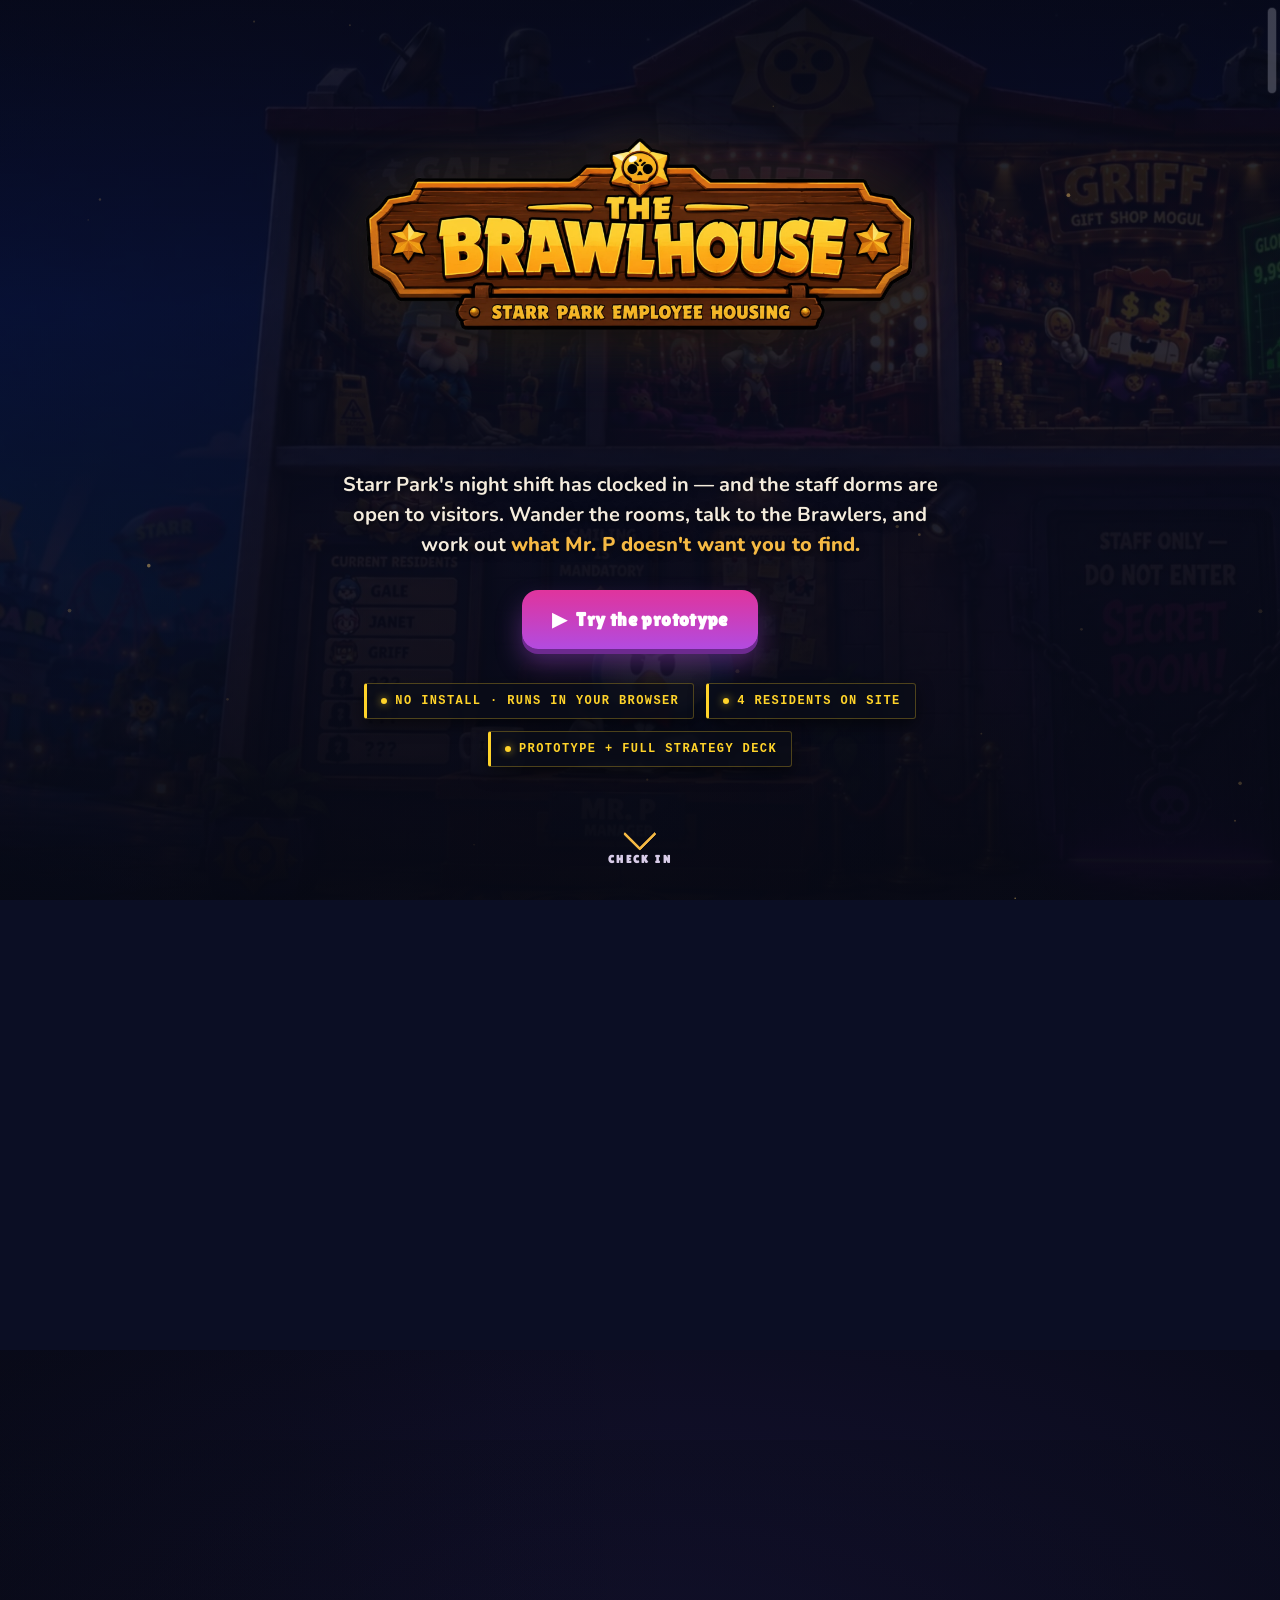
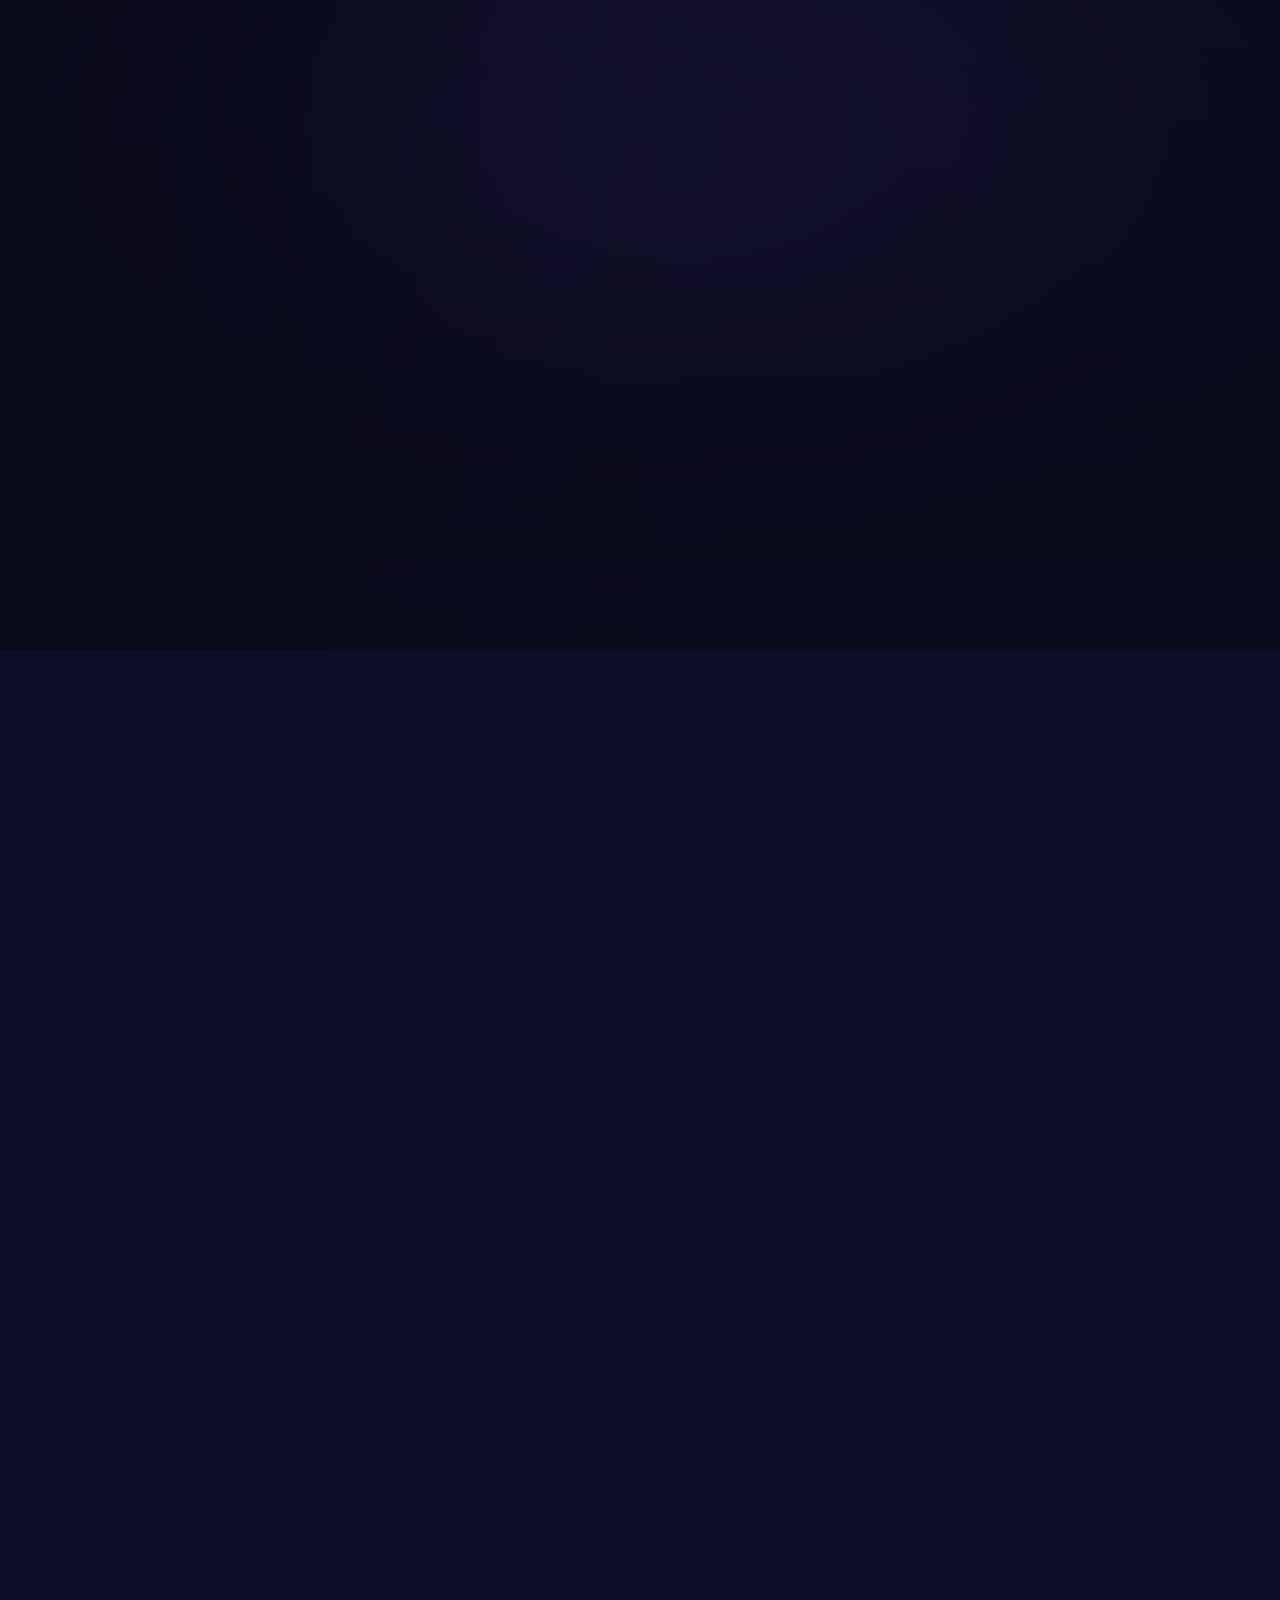
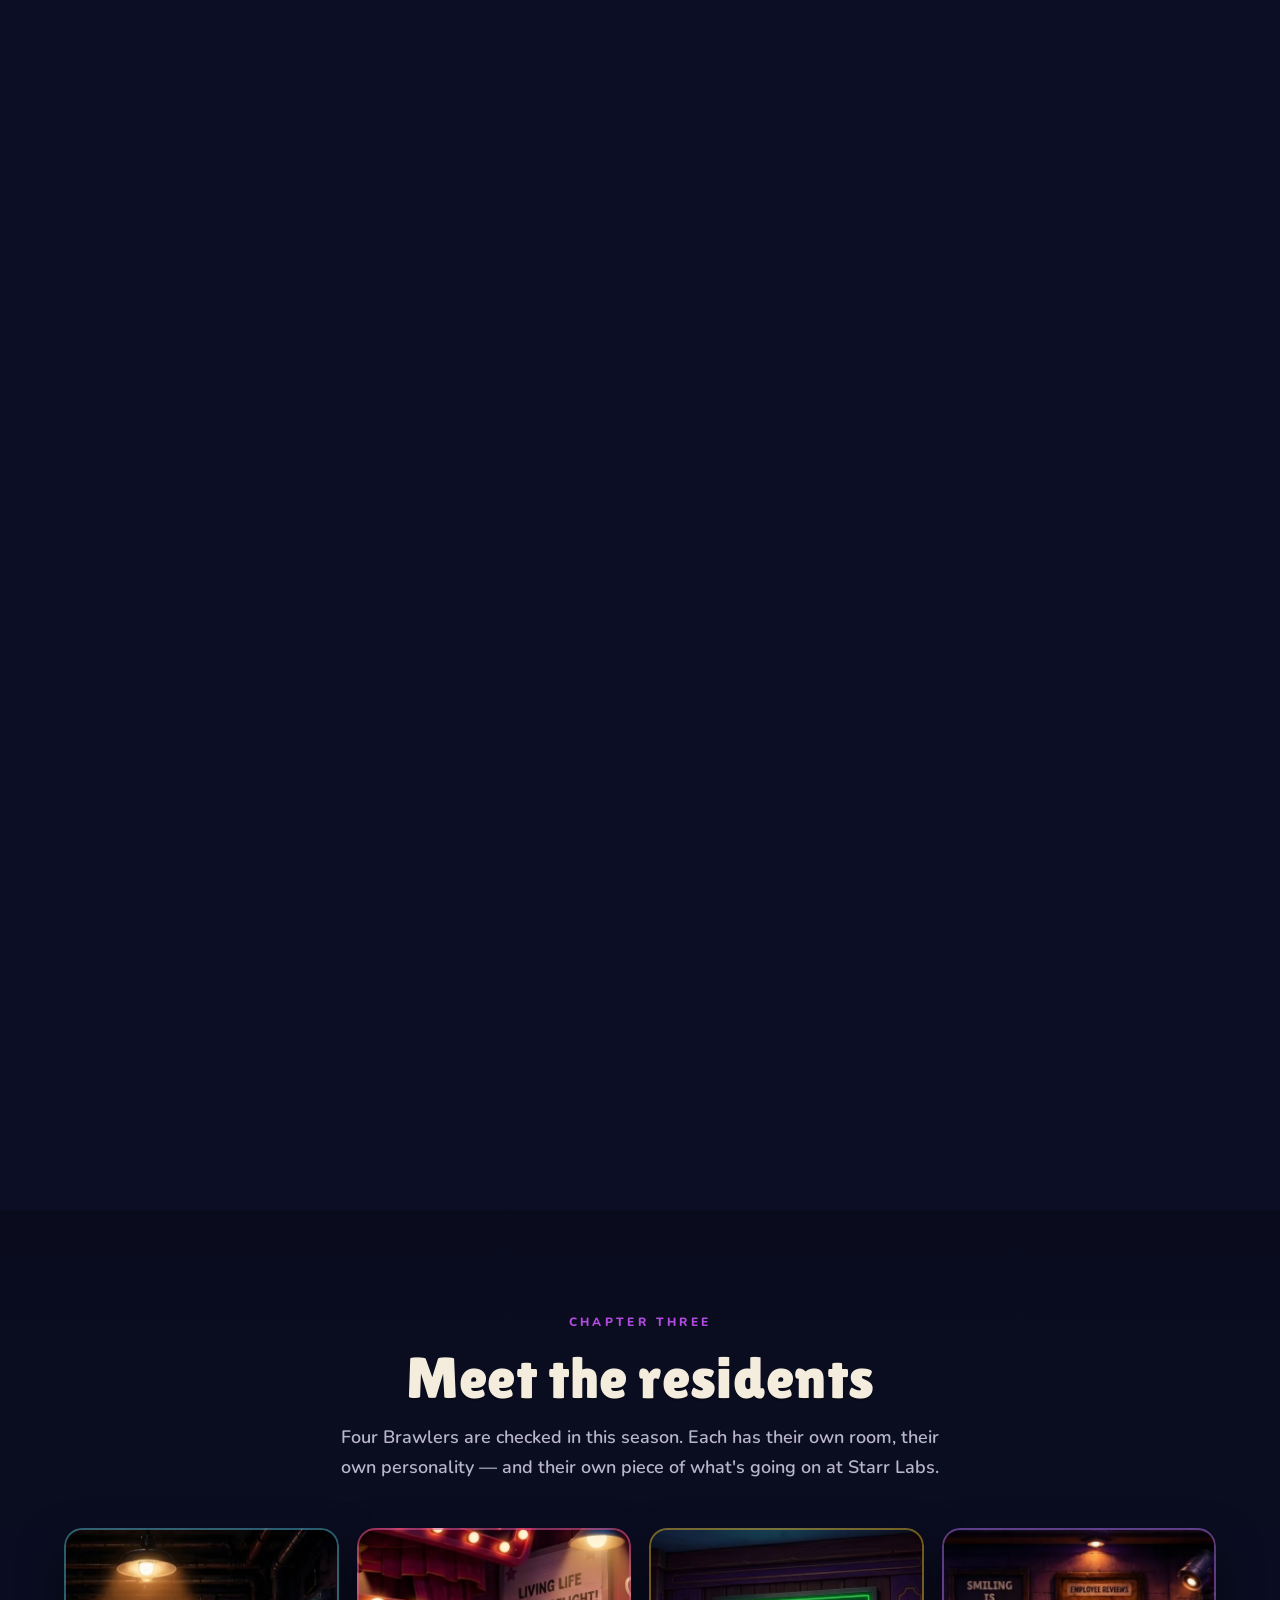
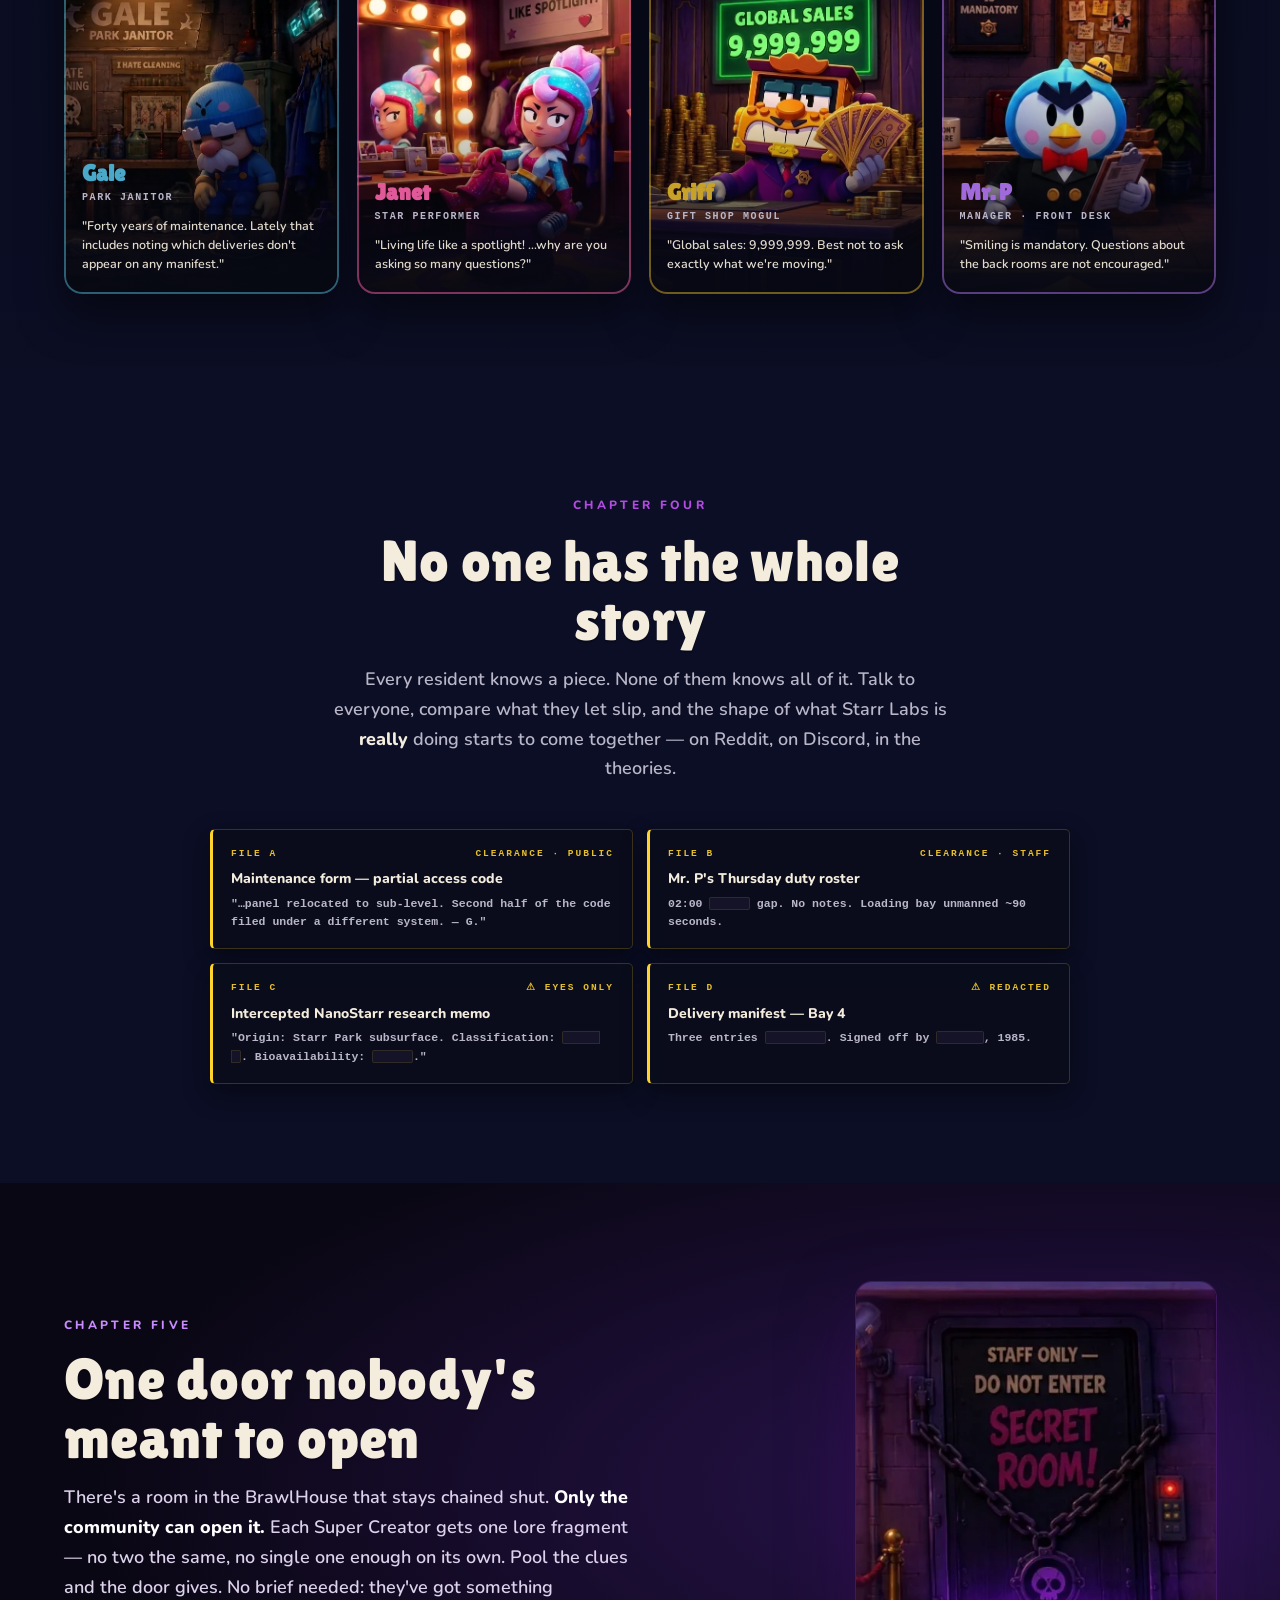
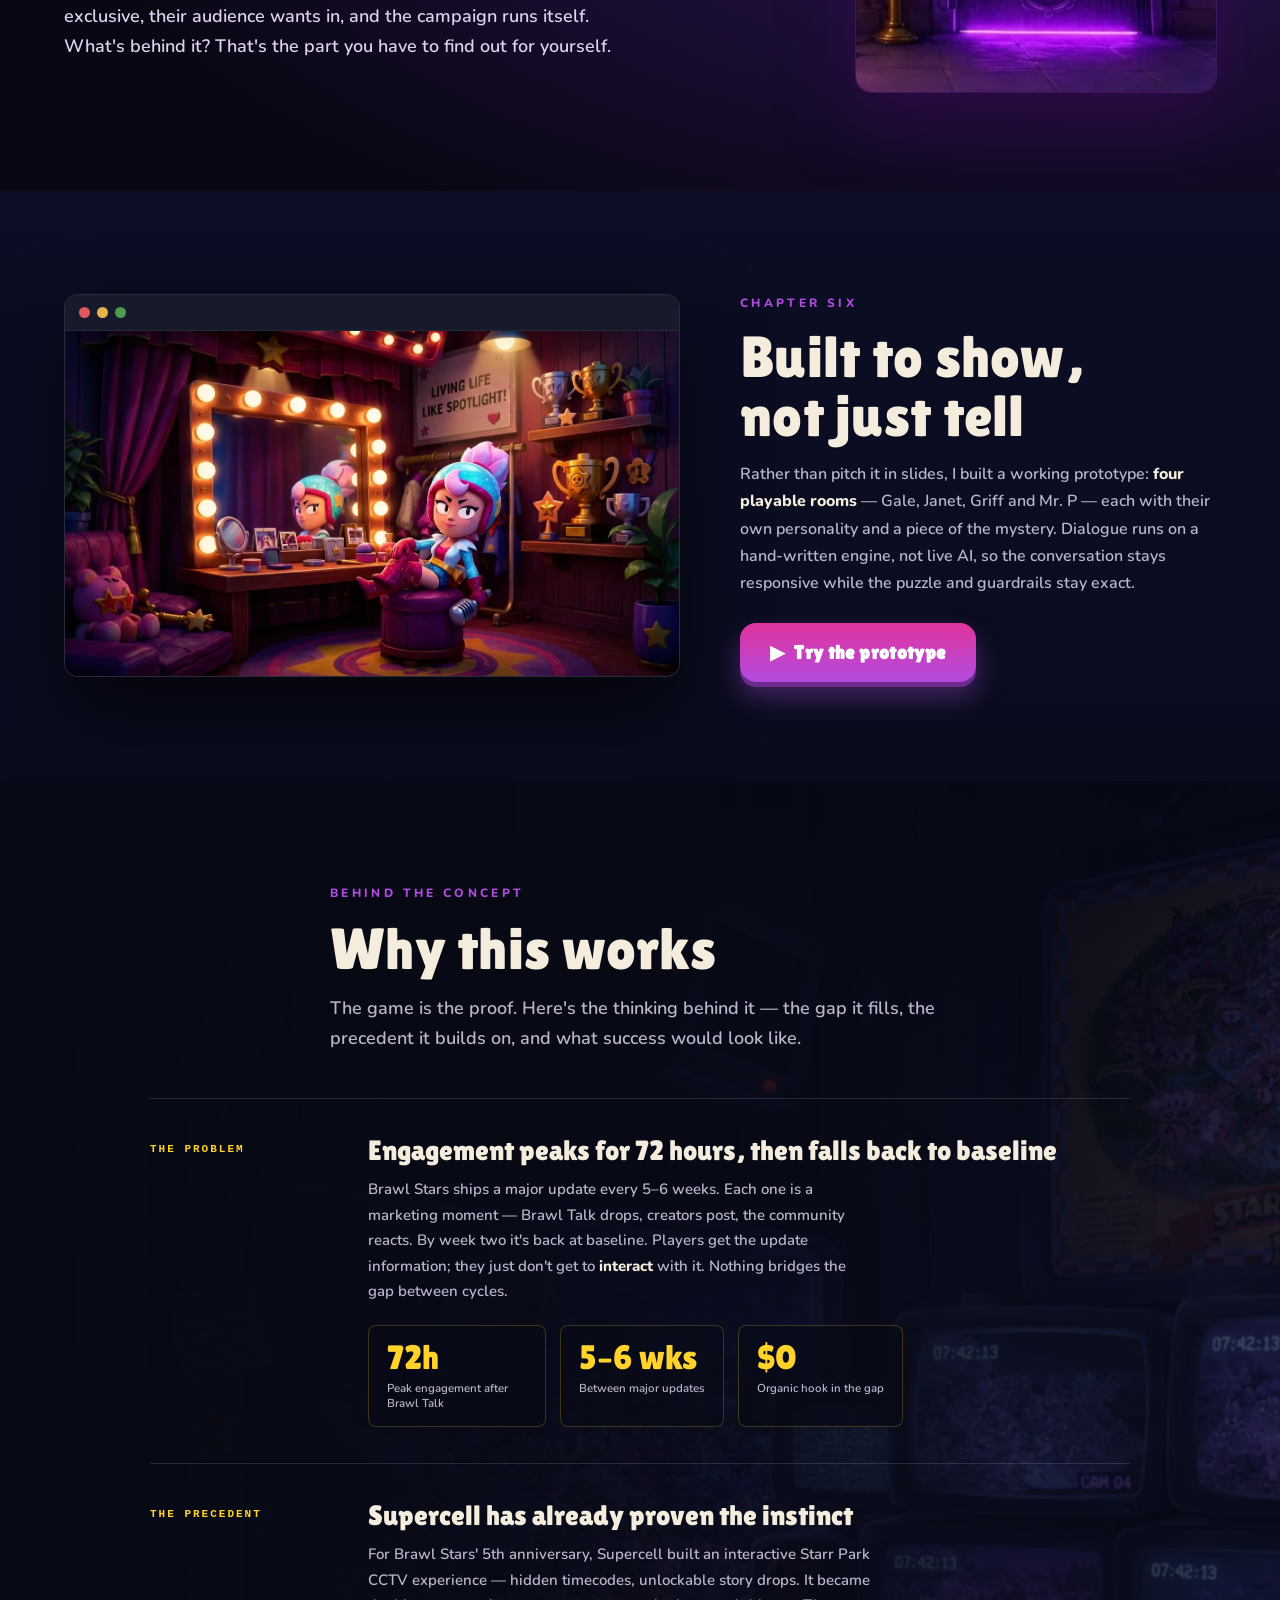
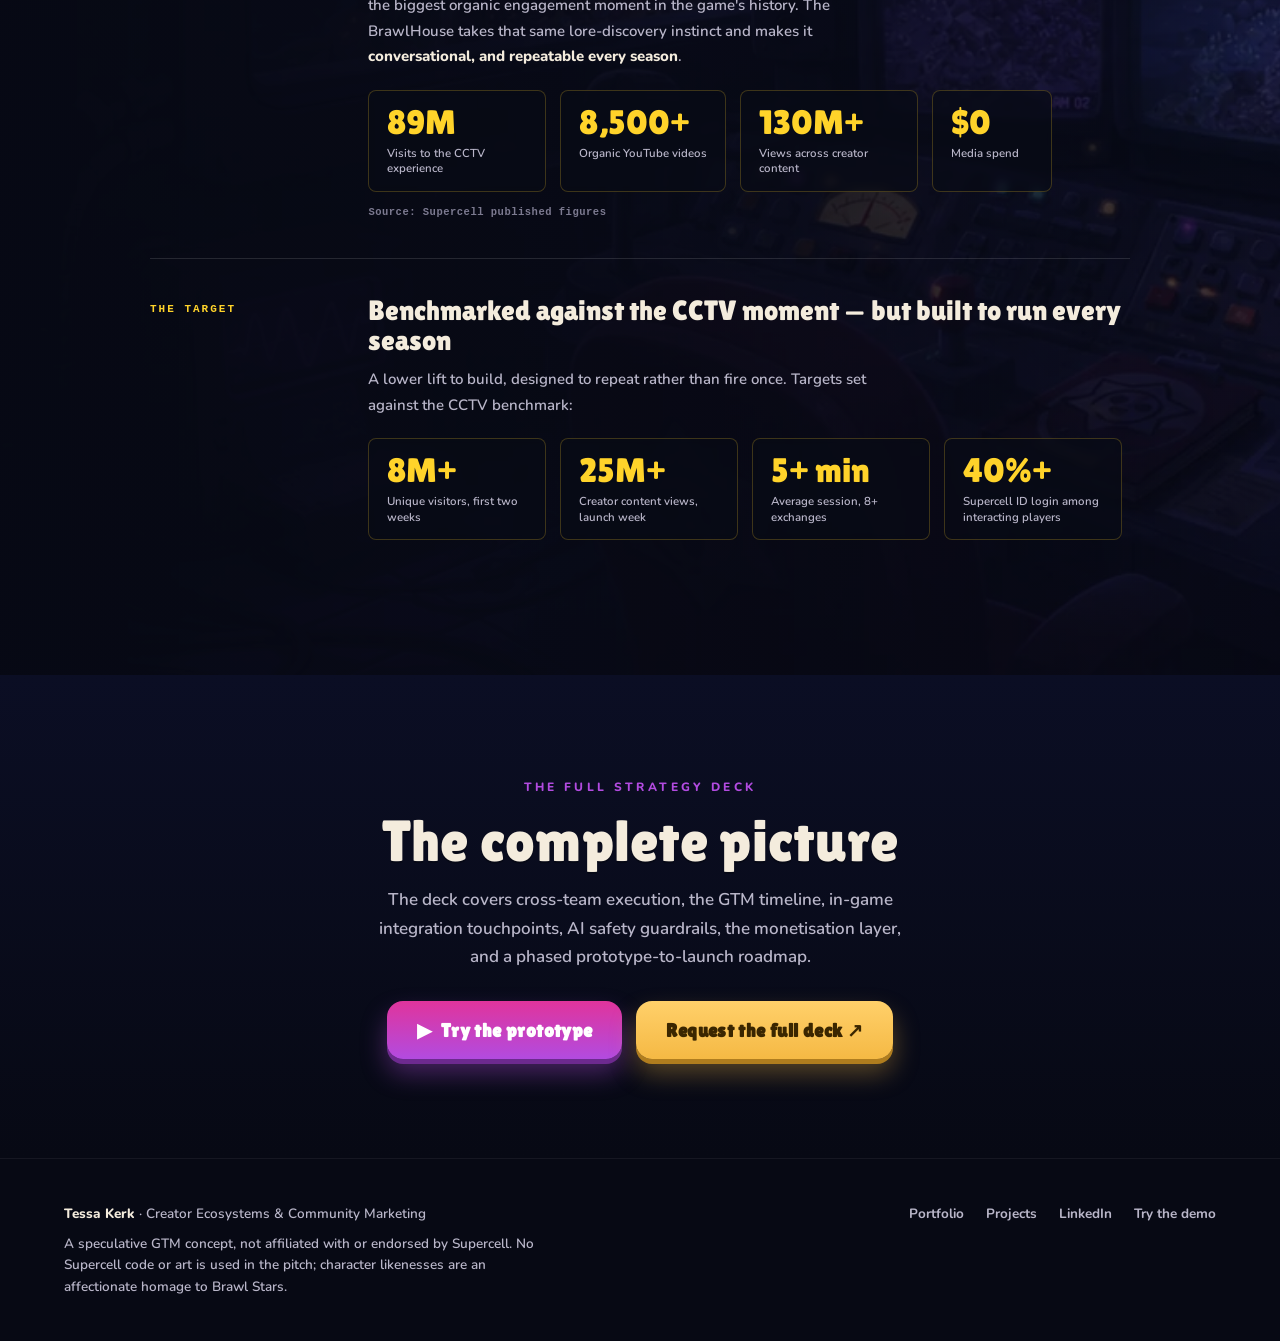
==== commit d613f4aa: "Make the prototype links relative so they work on preview deploys" ====
--- a/index.html
+++ b/index.html
@@ -44,7 +44,7 @@
       <img class="hero-logo" src="assets/img/logo.webp" alt="The BrawlHouse — Starr Park Employee Housing" width="1000" height="562">
       <p class="hero-sub">Starr Park's night shift has clocked in — and the staff dorms are open to visitors. Wander the rooms, talk to the Brawlers, and work out <b>what Mr. P doesn't want you to find.</b></p>
       <div class="hero-cta-row">
-        <a class="cta" href="https://brawlhouse.tessa-kerk.com/prototype.html" target="_blank" rel="noopener">▶&nbsp; Try the prototype</a>
+        <a class="cta" href="prototype.html" target="_blank" rel="noopener">▶&nbsp; Try the prototype</a>
       </div>
       <ul class="chips">
         <li class="chip">No install · runs in your browser</li>
@@ -196,7 +196,7 @@
       <span class="eyebrow">Chapter six</span>
       <h2 class="display">Built to show,<br>not just tell</h2>
       <p>Rather than pitch it in slides, I built a working prototype: <b>four playable rooms</b> — Gale, Janet, Griff and Mr. P — each with their own personality and a piece of the mystery. Dialogue runs on a hand-written engine, not live AI, so the conversation stays responsive while the puzzle and guardrails stay exact.</p>
-      <a class="cta" href="https://brawlhouse.tessa-kerk.com/prototype.html" target="_blank" rel="noopener">▶&nbsp; Try the prototype</a>
+      <a class="cta" href="prototype.html" target="_blank" rel="noopener">▶&nbsp; Try the prototype</a>
     </div>
   </div>
 </section>
@@ -266,7 +266,7 @@
     <h2 class="display">The complete picture</h2>
     <p>The deck covers cross-team execution, the GTM timeline, in-game integration touchpoints, AI safety guardrails, the monetisation layer, and a phased prototype-to-launch roadmap.</p>
     <div class="cta-row">
-      <a class="cta" href="https://brawlhouse.tessa-kerk.com/prototype.html" target="_blank" rel="noopener">▶&nbsp; Try the prototype</a>
+      <a class="cta" href="prototype.html" target="_blank" rel="noopener">▶&nbsp; Try the prototype</a>
       <a class="cta amber" href="brawlhouse-deck.pdf" download="The BrawlHouse GTM Concept Deck.pdf">Request the full deck ↗</a>
     </div>
   </div>
@@ -282,7 +282,7 @@
       <a href="https://www.tessa-kerk.com">Portfolio</a>
       <a href="https://www.tessa-kerk.com/projects">Projects</a>
       <a href="https://linkedin.com/in/tessa-kerk" target="_blank" rel="noopener">LinkedIn</a>
-      <a href="https://brawlhouse.tessa-kerk.com/prototype.html" target="_blank" rel="noopener">Try the demo</a>
+      <a href="prototype.html" target="_blank" rel="noopener">Try the demo</a>
     </nav>
   </div>
 </footer>
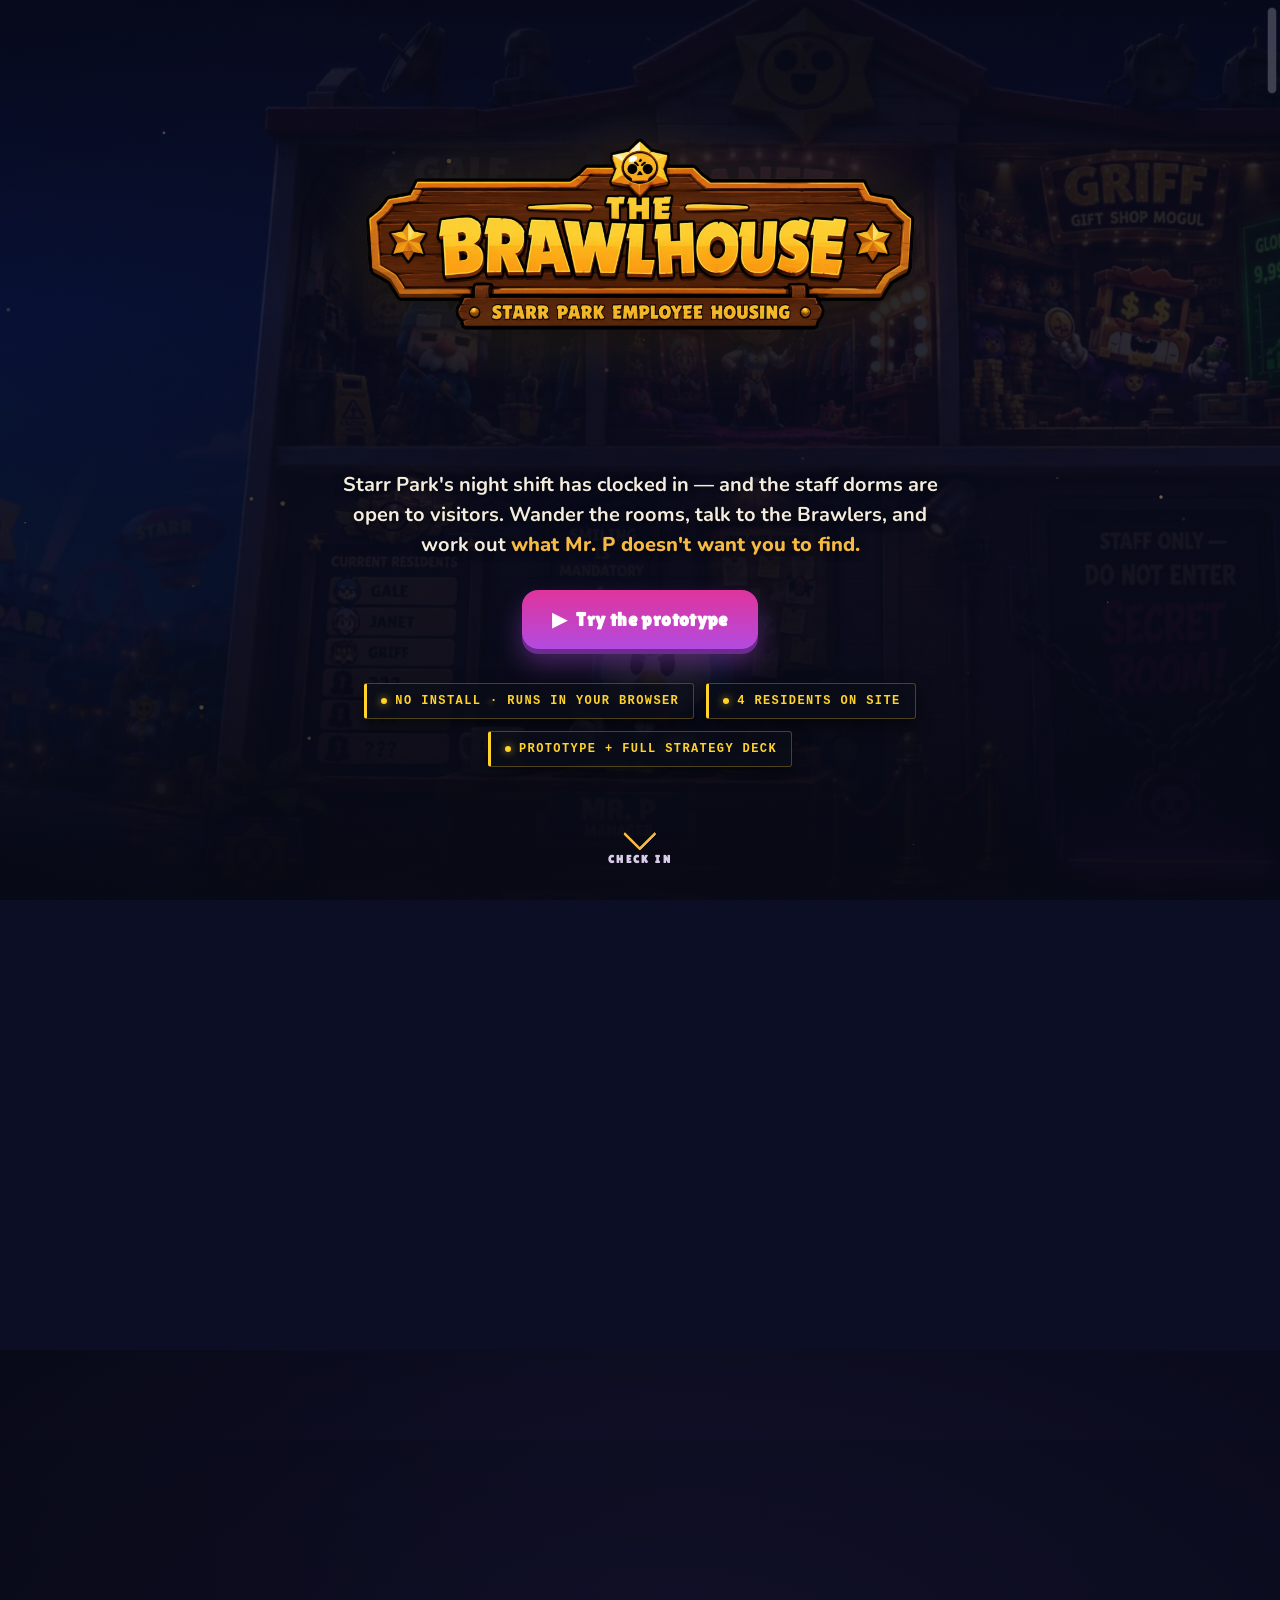
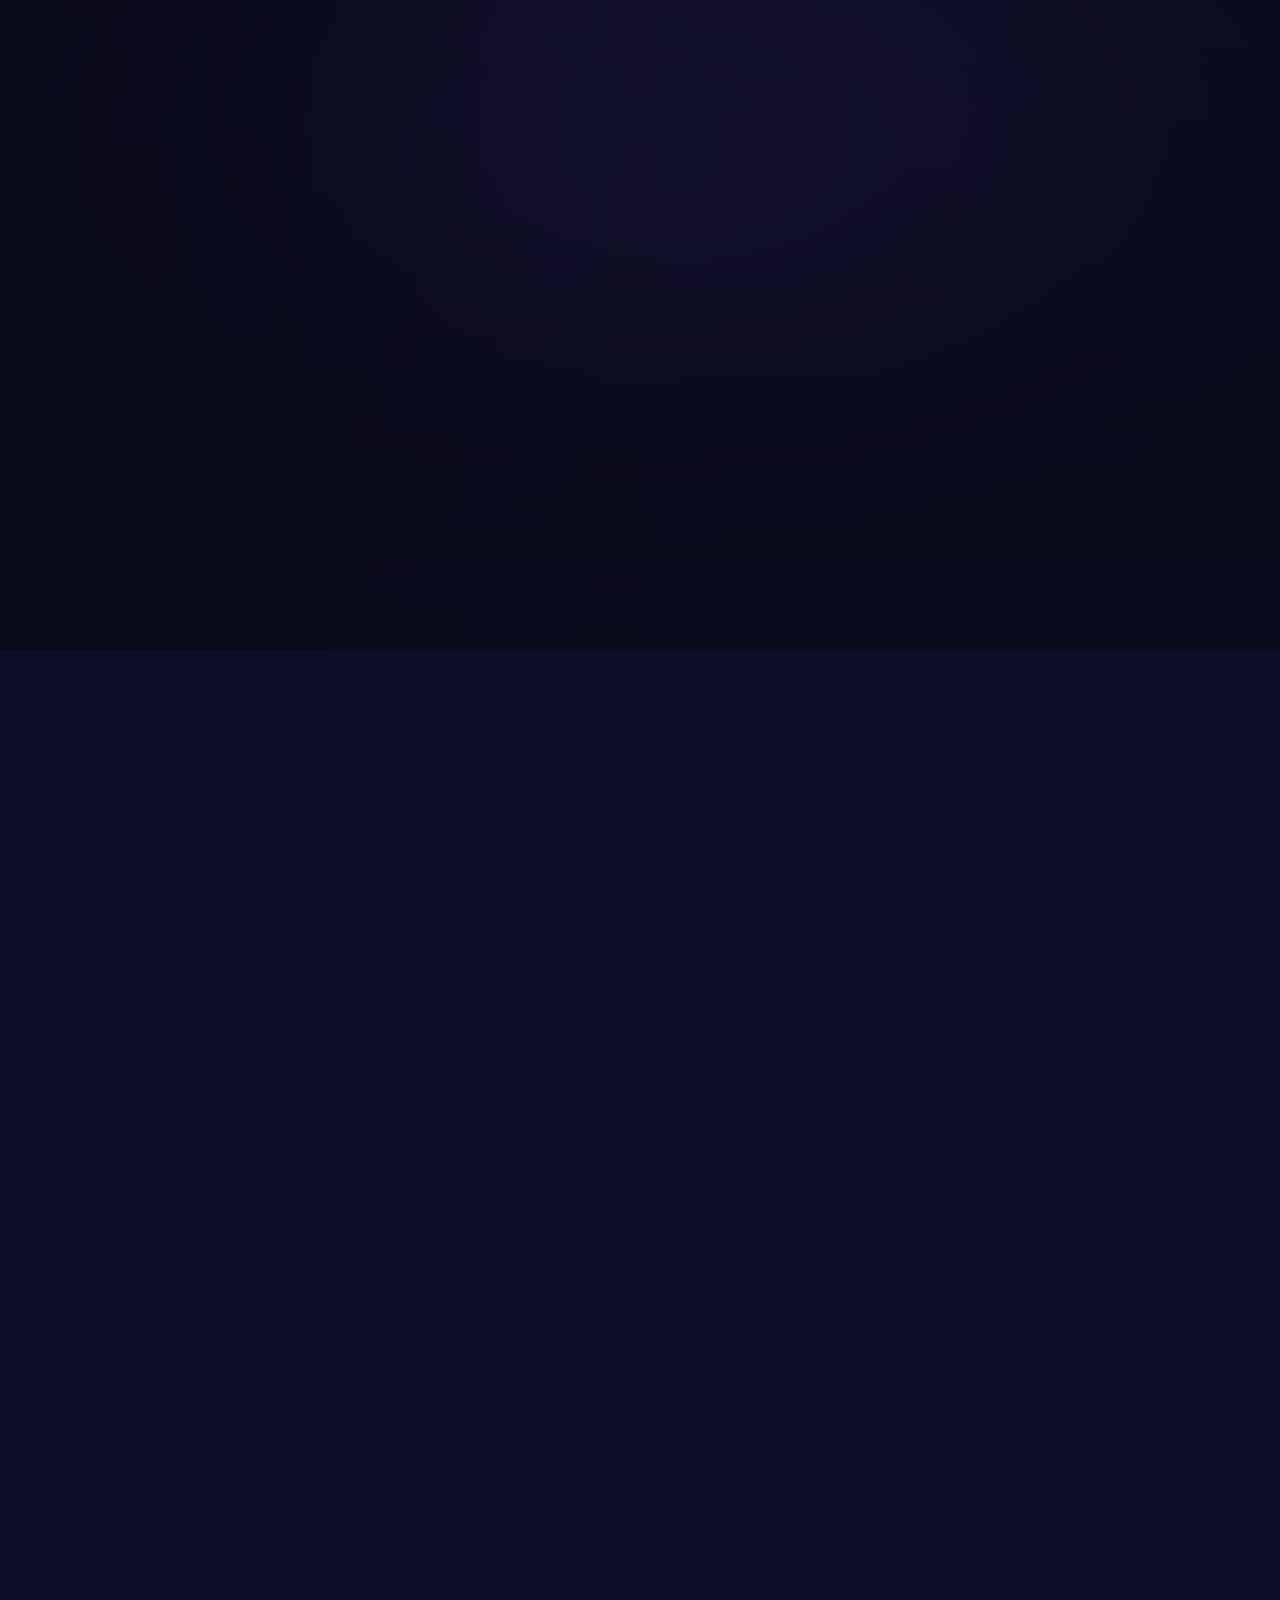
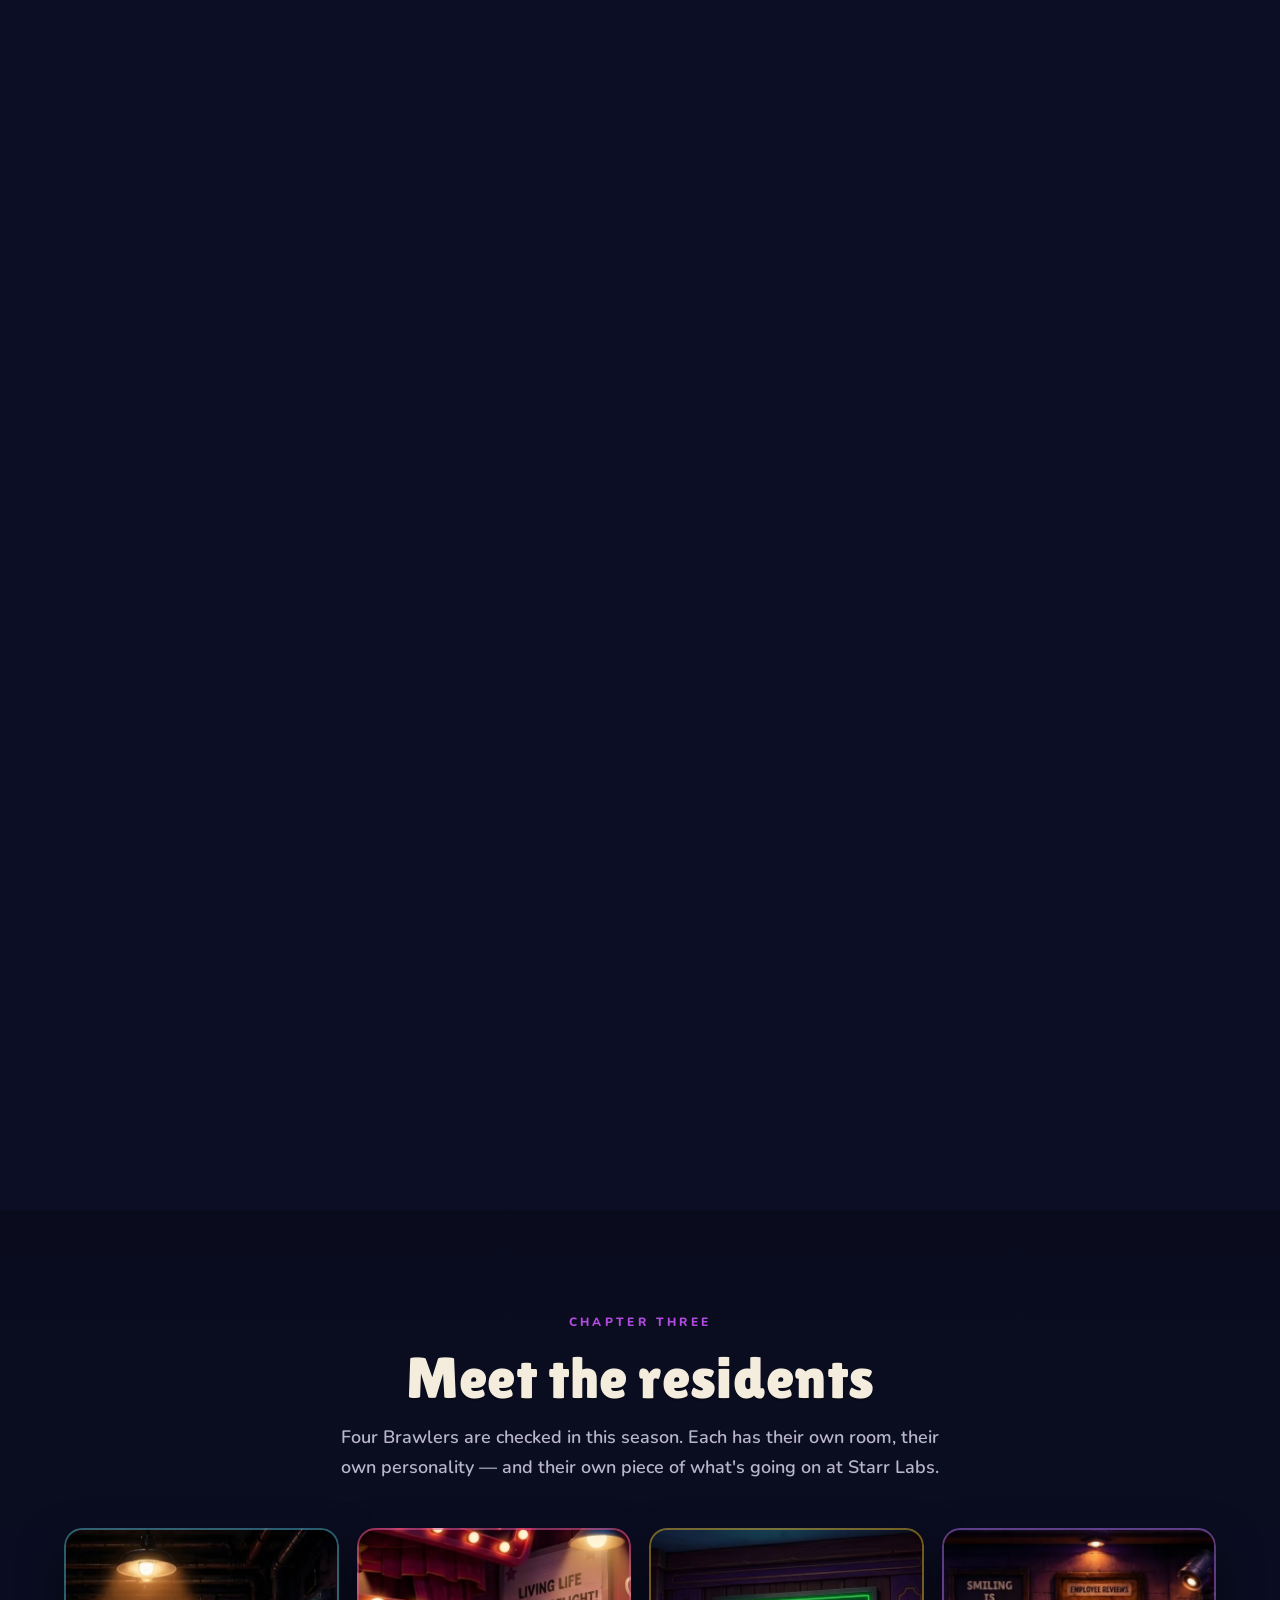
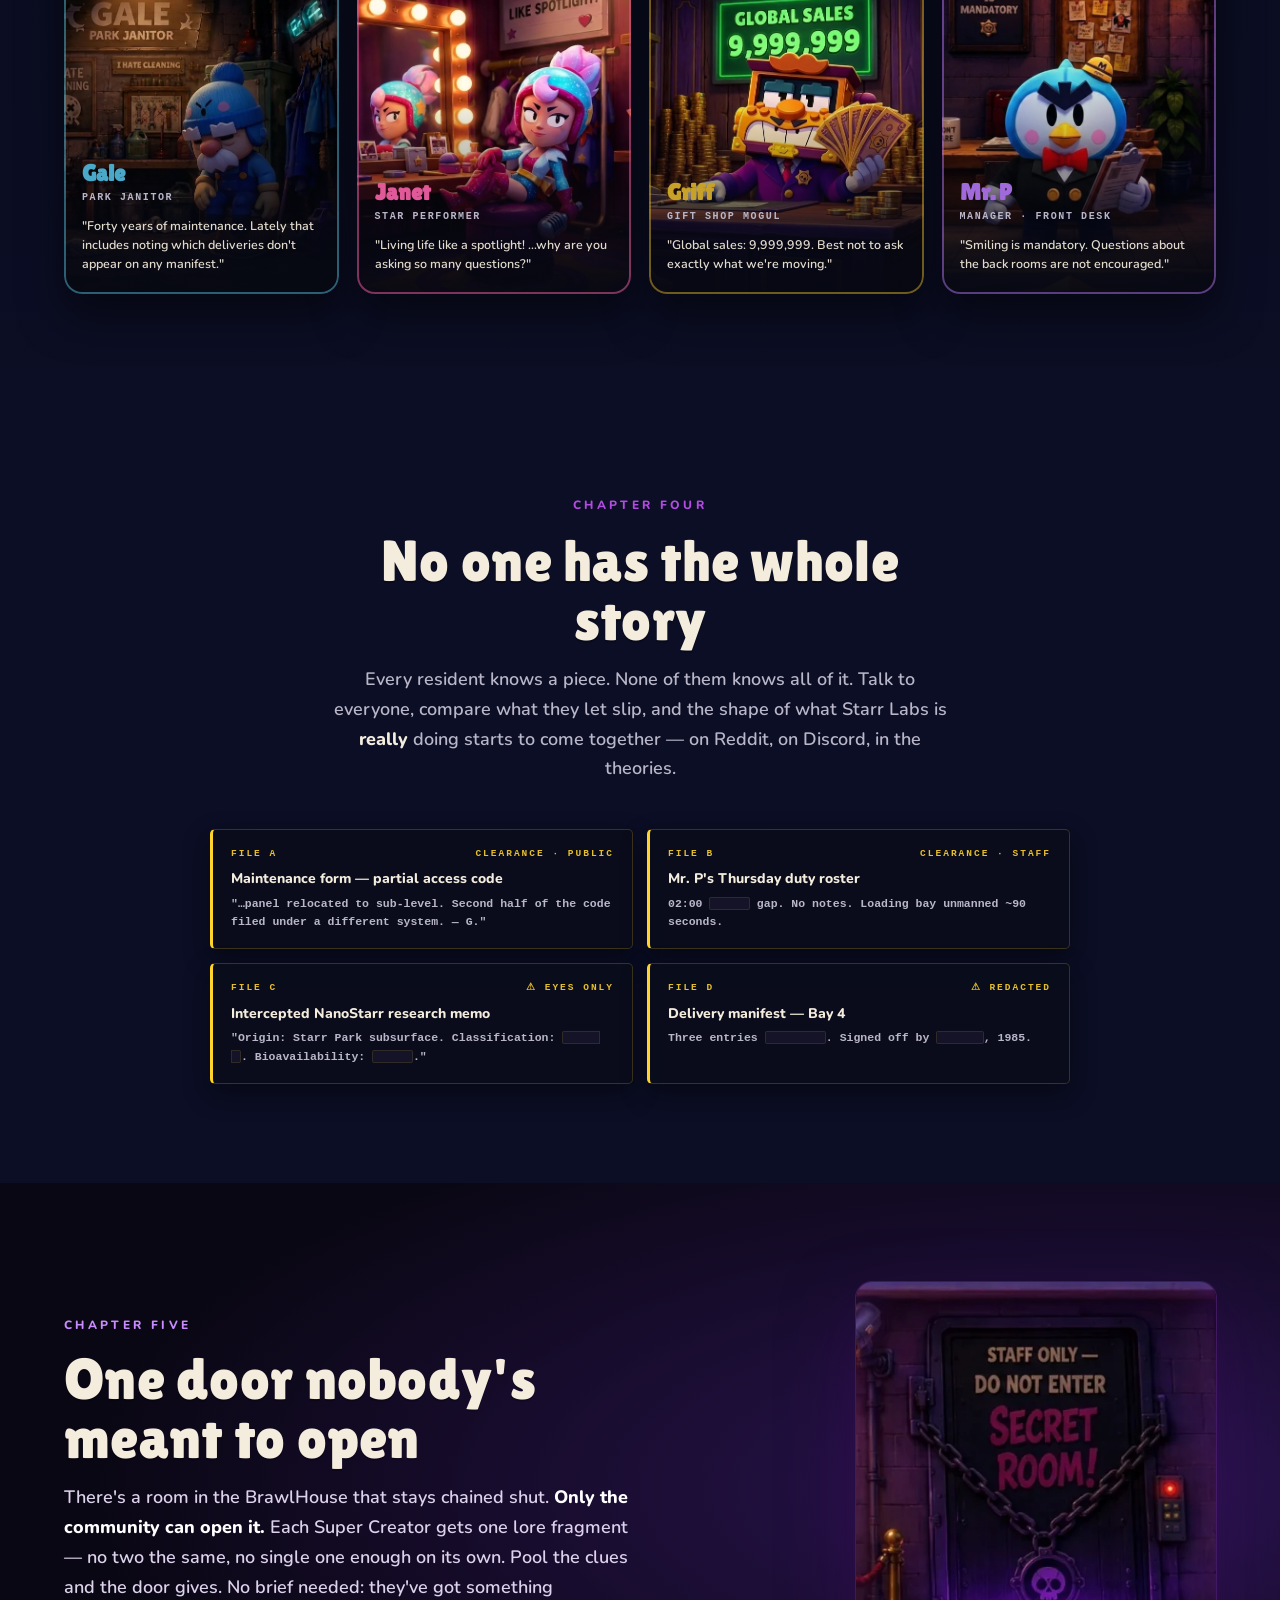
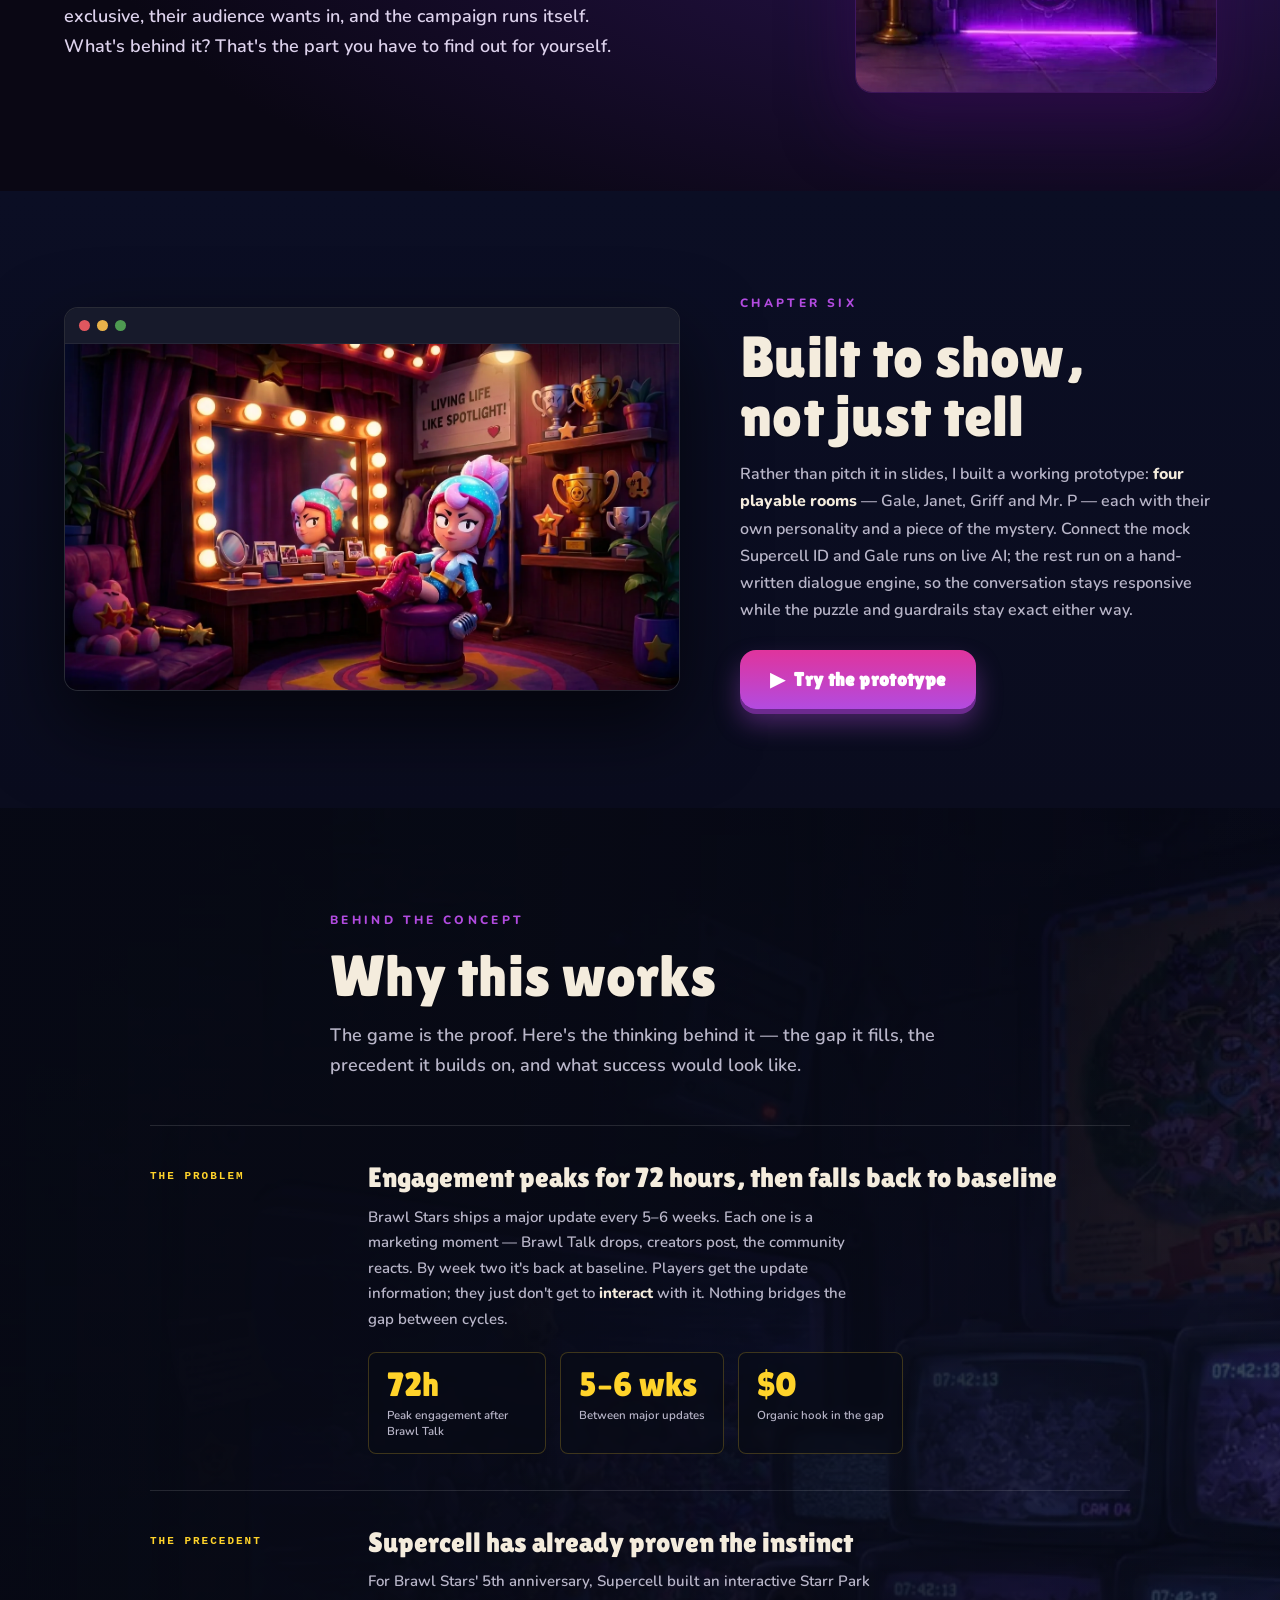
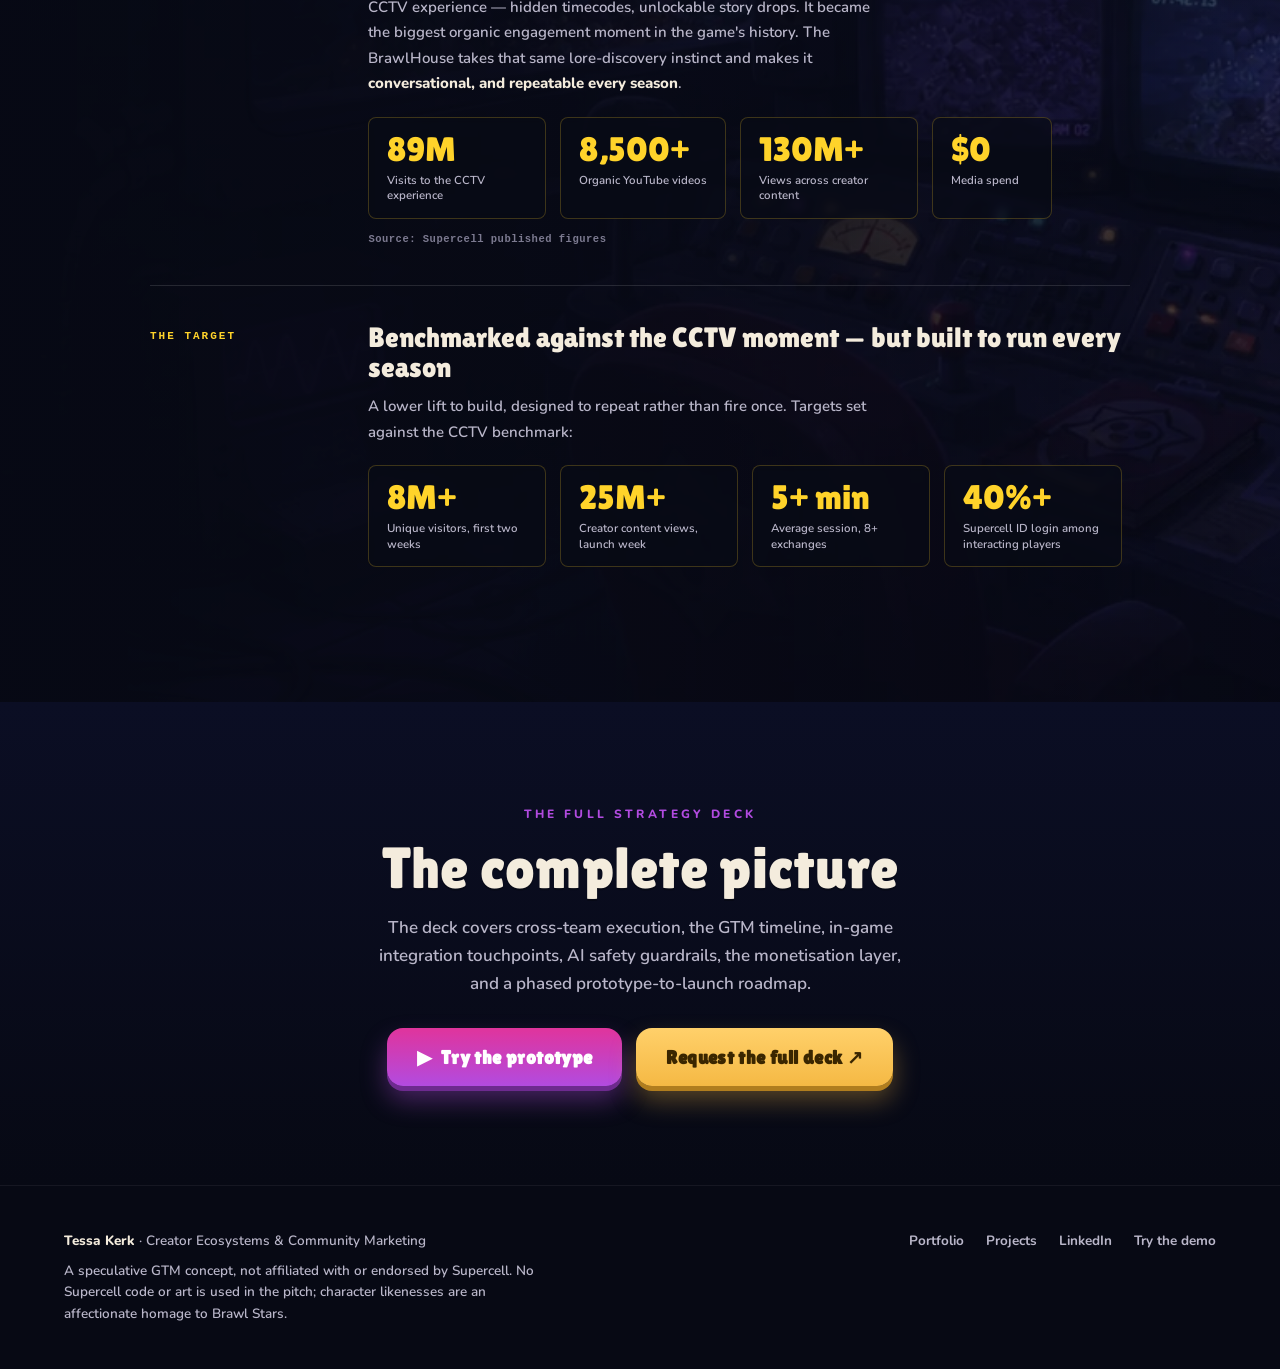
==== commit bf71bde6: "Consolidate media into assets/ and remove unused files" ====
--- a/index.html
+++ b/index.html
@@ -8,8 +8,8 @@
 <meta name="description" content="An interactive Starr Park employee housing experience: visit the Brawlers' rooms, uncover the lore, and piece together the mystery. A speculative Brawl Stars GTM concept by Tessa Kerk — with a working prototype and full strategy deck.">
 <meta name="author" content="Tessa Kerk">
 <link rel="canonical" href="https://brawlhouse.tessa-kerk.com/">
-<link rel="icon" type="image/png" href="favicon.png">
-<link rel="icon" href="favicon.ico" sizes="any">
+<link rel="icon" type="image/png" href="assets/favicon.png">
+<link rel="icon" href="assets/favicon.ico" sizes="any">
 <!-- social share -->
 <meta property="og:type" content="website">
 <meta property="og:url" content="https://brawlhouse.tessa-kerk.com/">
@@ -195,7 +195,7 @@
     <div class="proto-copy">
       <span class="eyebrow">Chapter six</span>
       <h2 class="display">Built to show,<br>not just tell</h2>
-      <p>Rather than pitch it in slides, I built a working prototype: <b>four playable rooms</b> — Gale, Janet, Griff and Mr. P — each with their own personality and a piece of the mystery. Dialogue runs on a hand-written engine, not live AI, so the conversation stays responsive while the puzzle and guardrails stay exact.</p>
+      <p>Rather than pitch it in slides, I built a working prototype: <b>four playable rooms</b> — Gale, Janet, Griff and Mr. P — each with their own personality and a piece of the mystery. Connect the mock Supercell ID and Gale runs on live AI; the rest run on a hand-written dialogue engine, so the conversation stays responsive while the puzzle and guardrails stay exact either way.</p>
       <a class="cta" href="prototype.html" target="_blank" rel="noopener">▶&nbsp; Try the prototype</a>
     </div>
   </div>
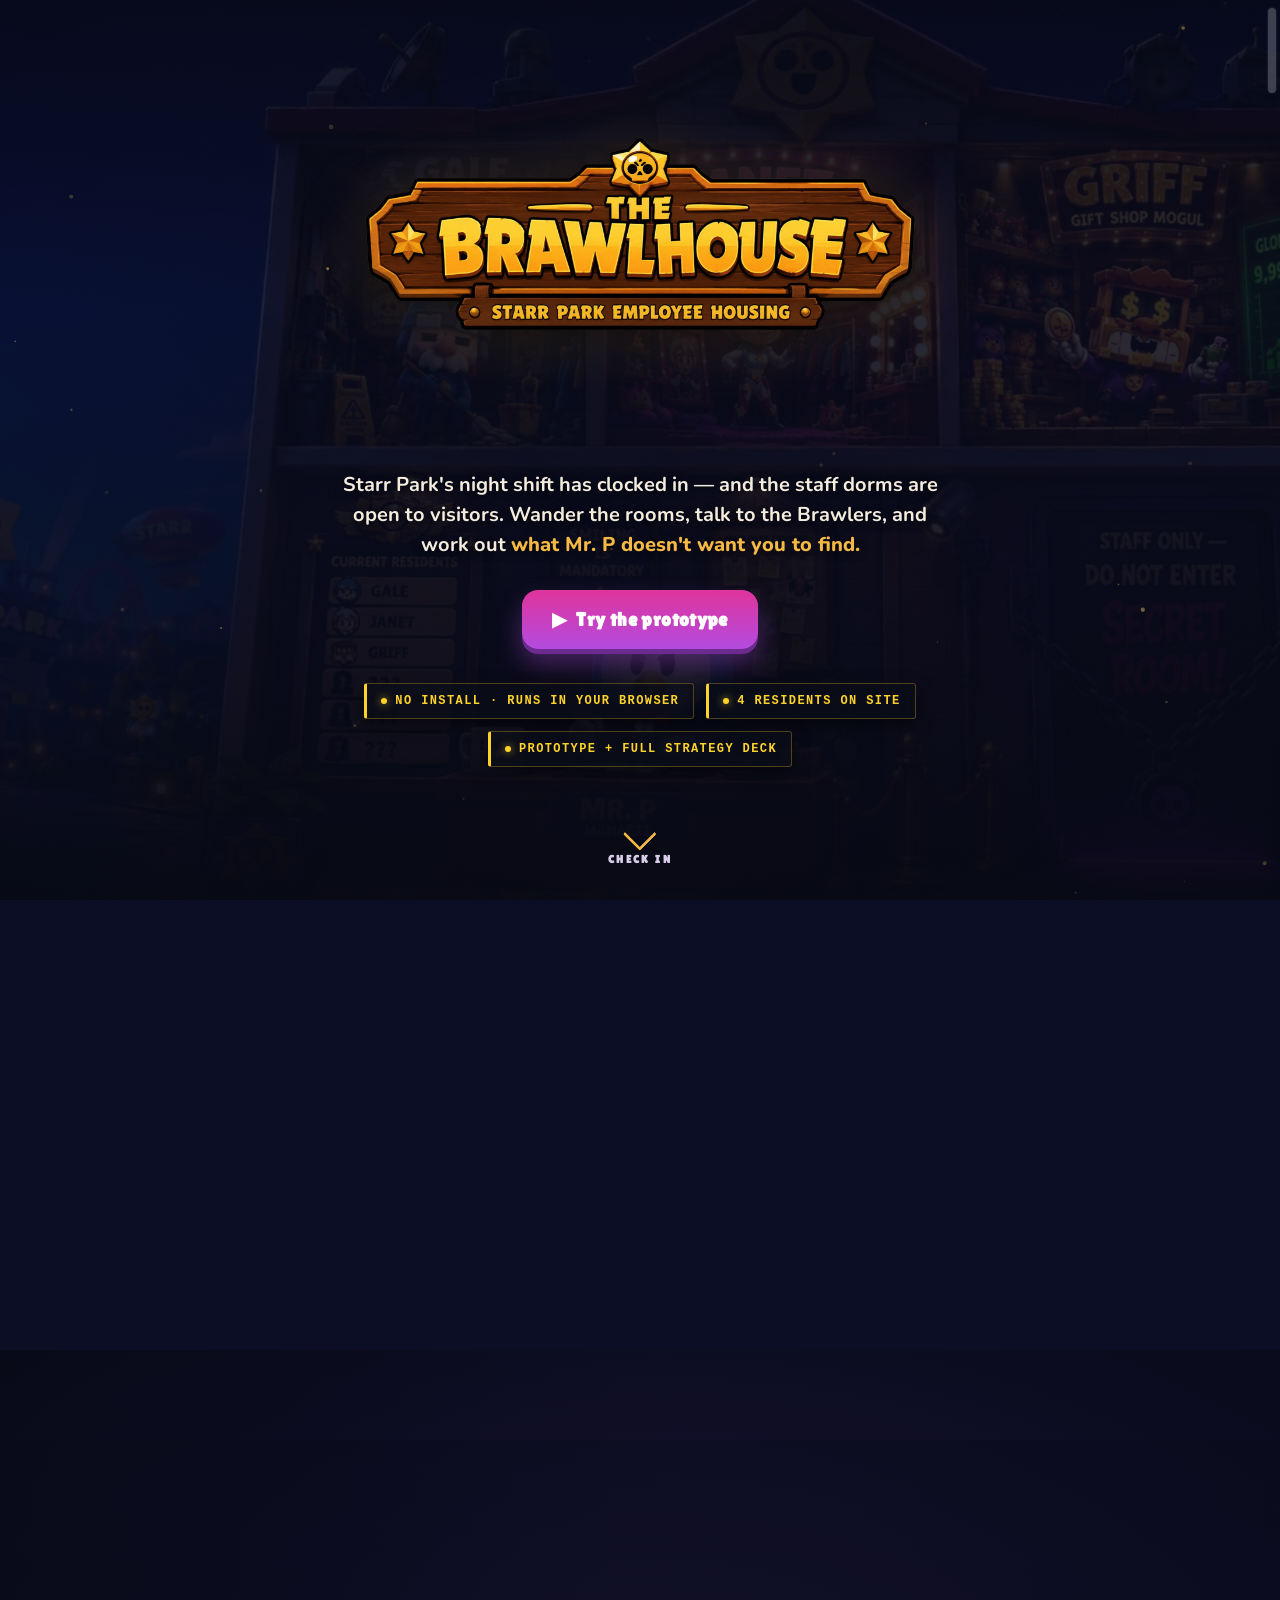
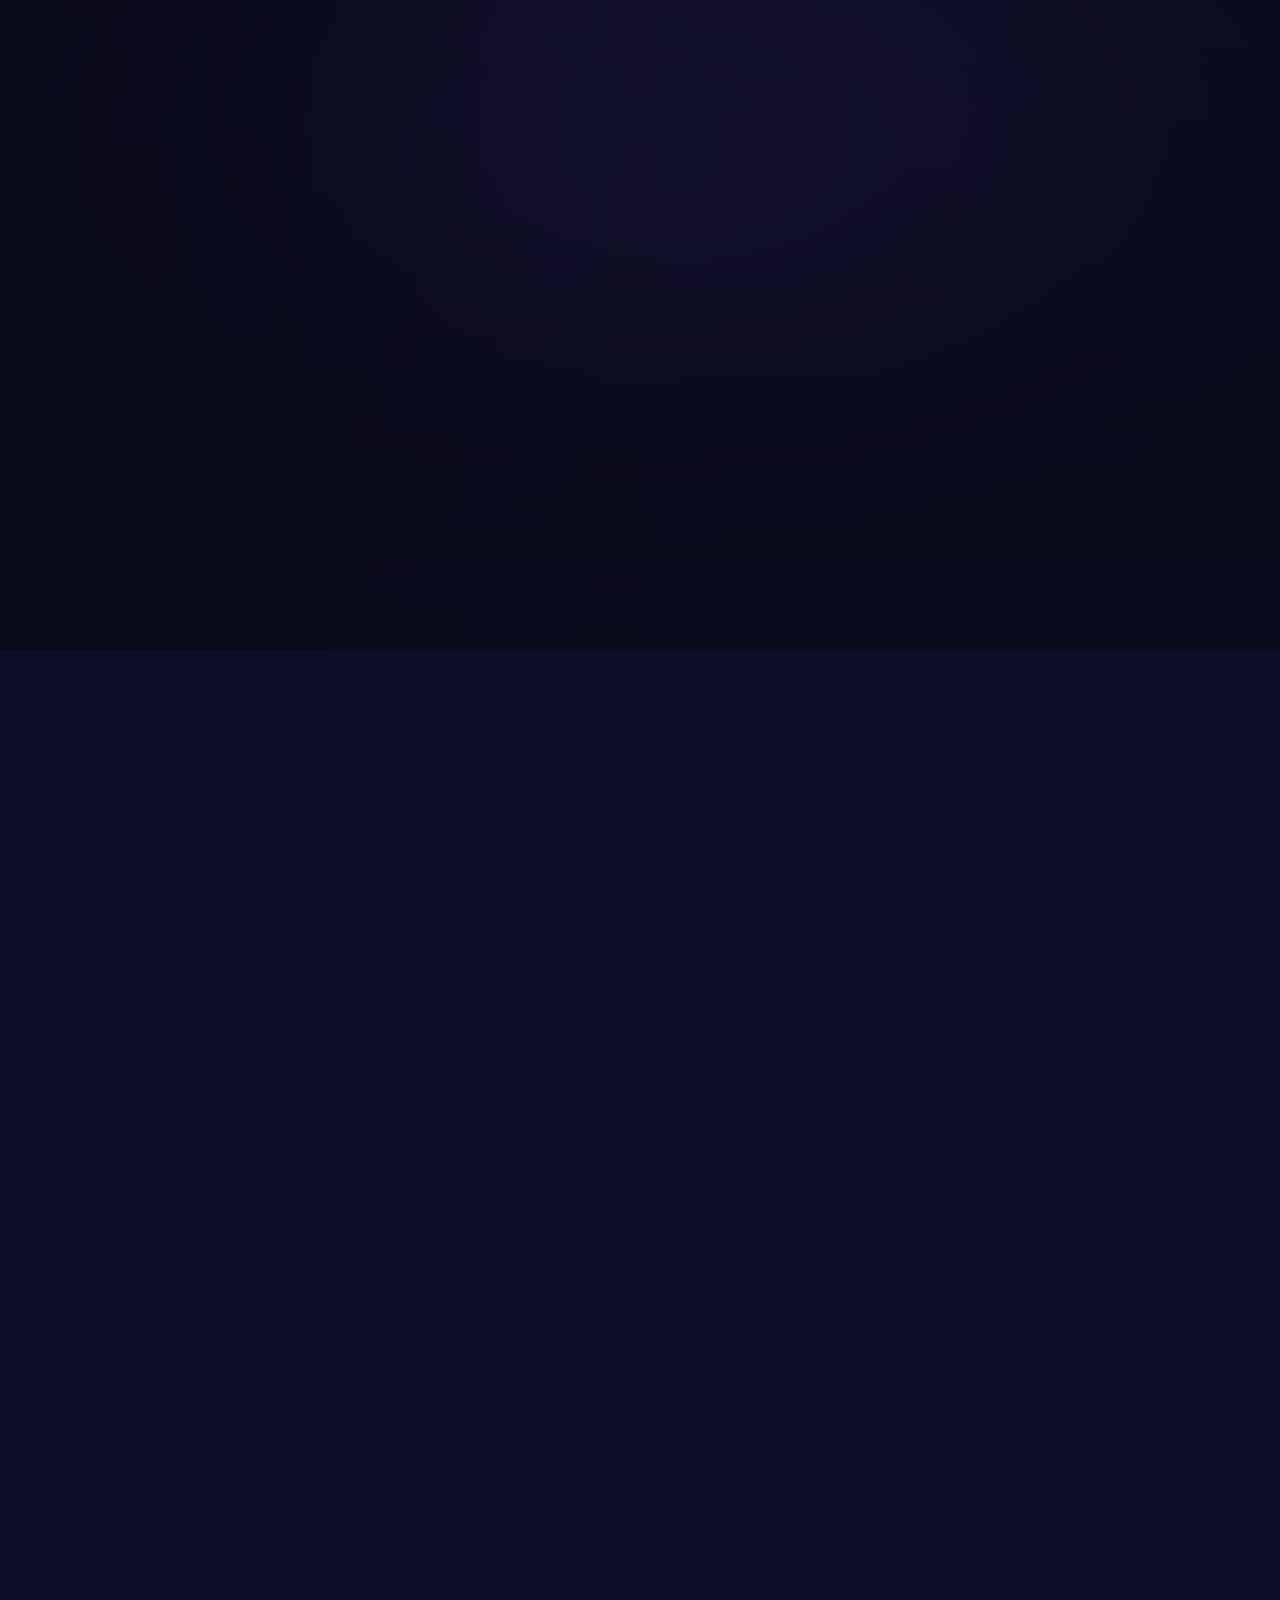
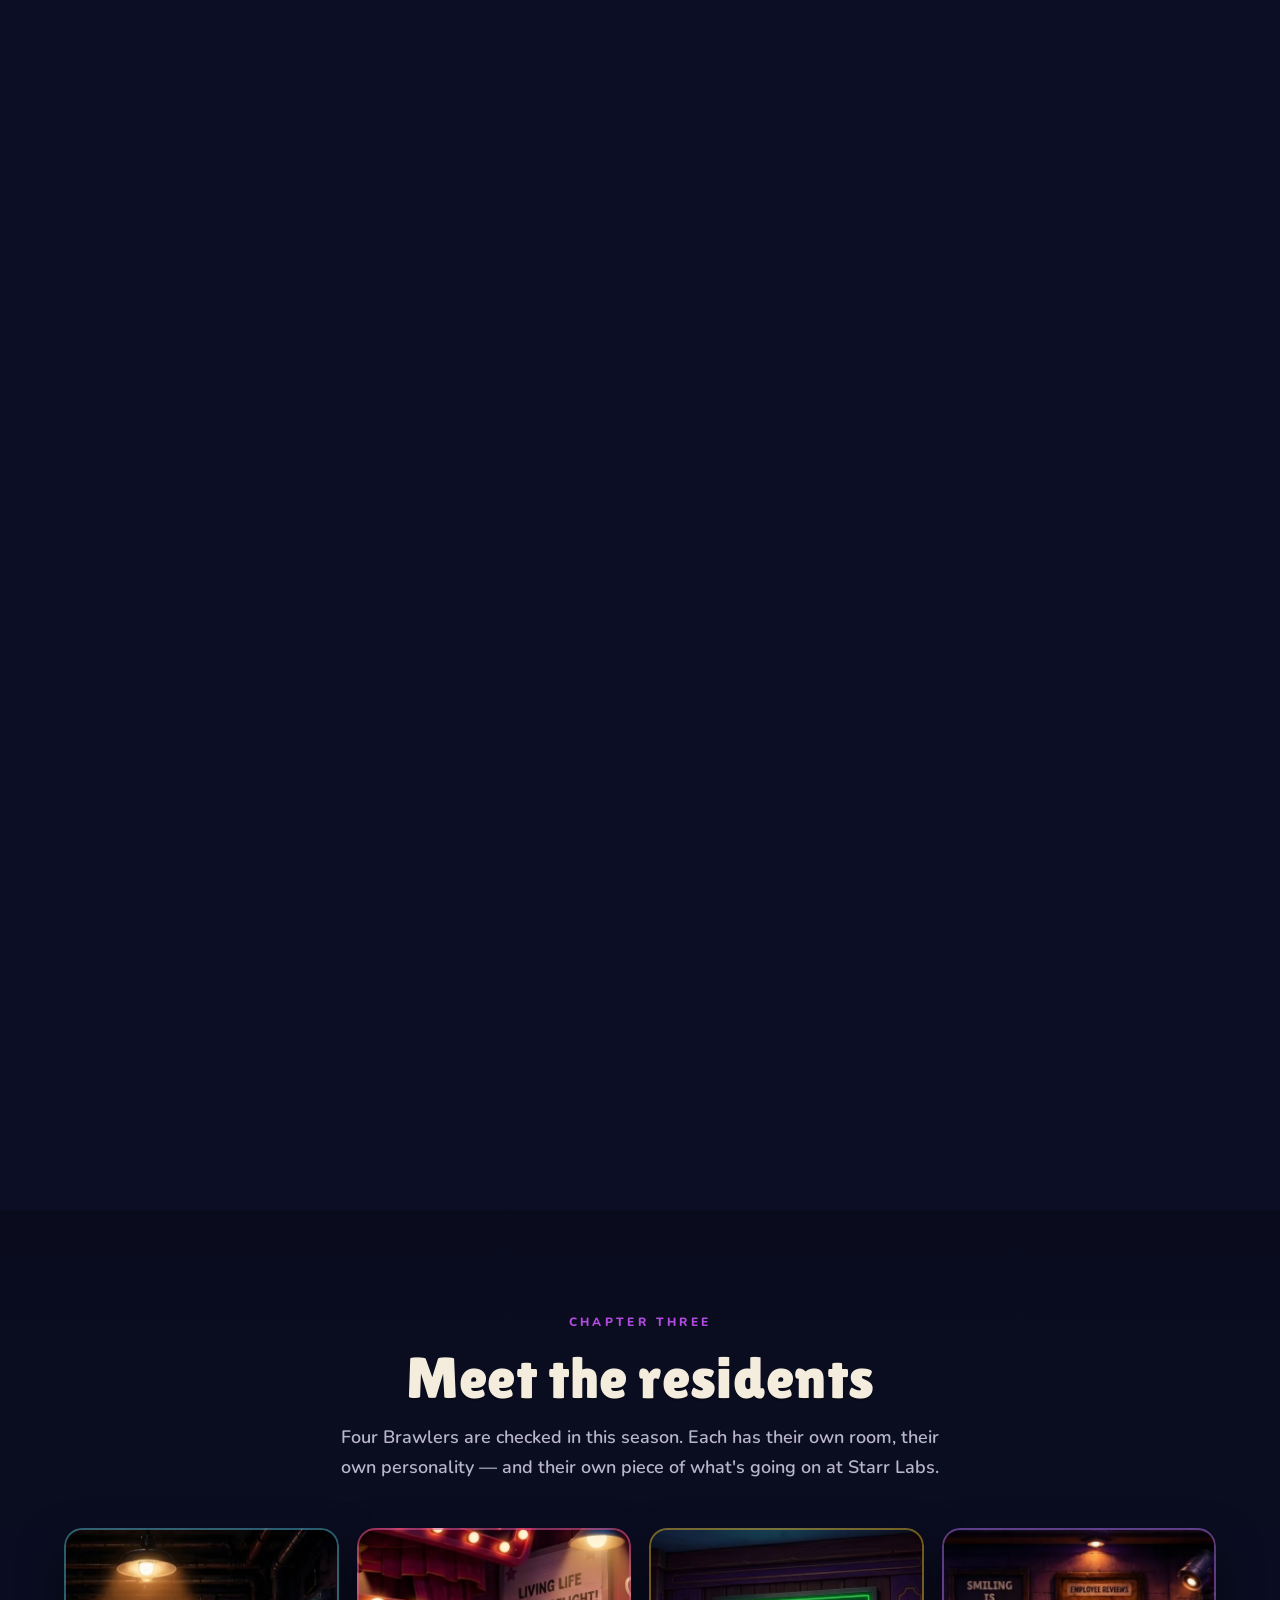
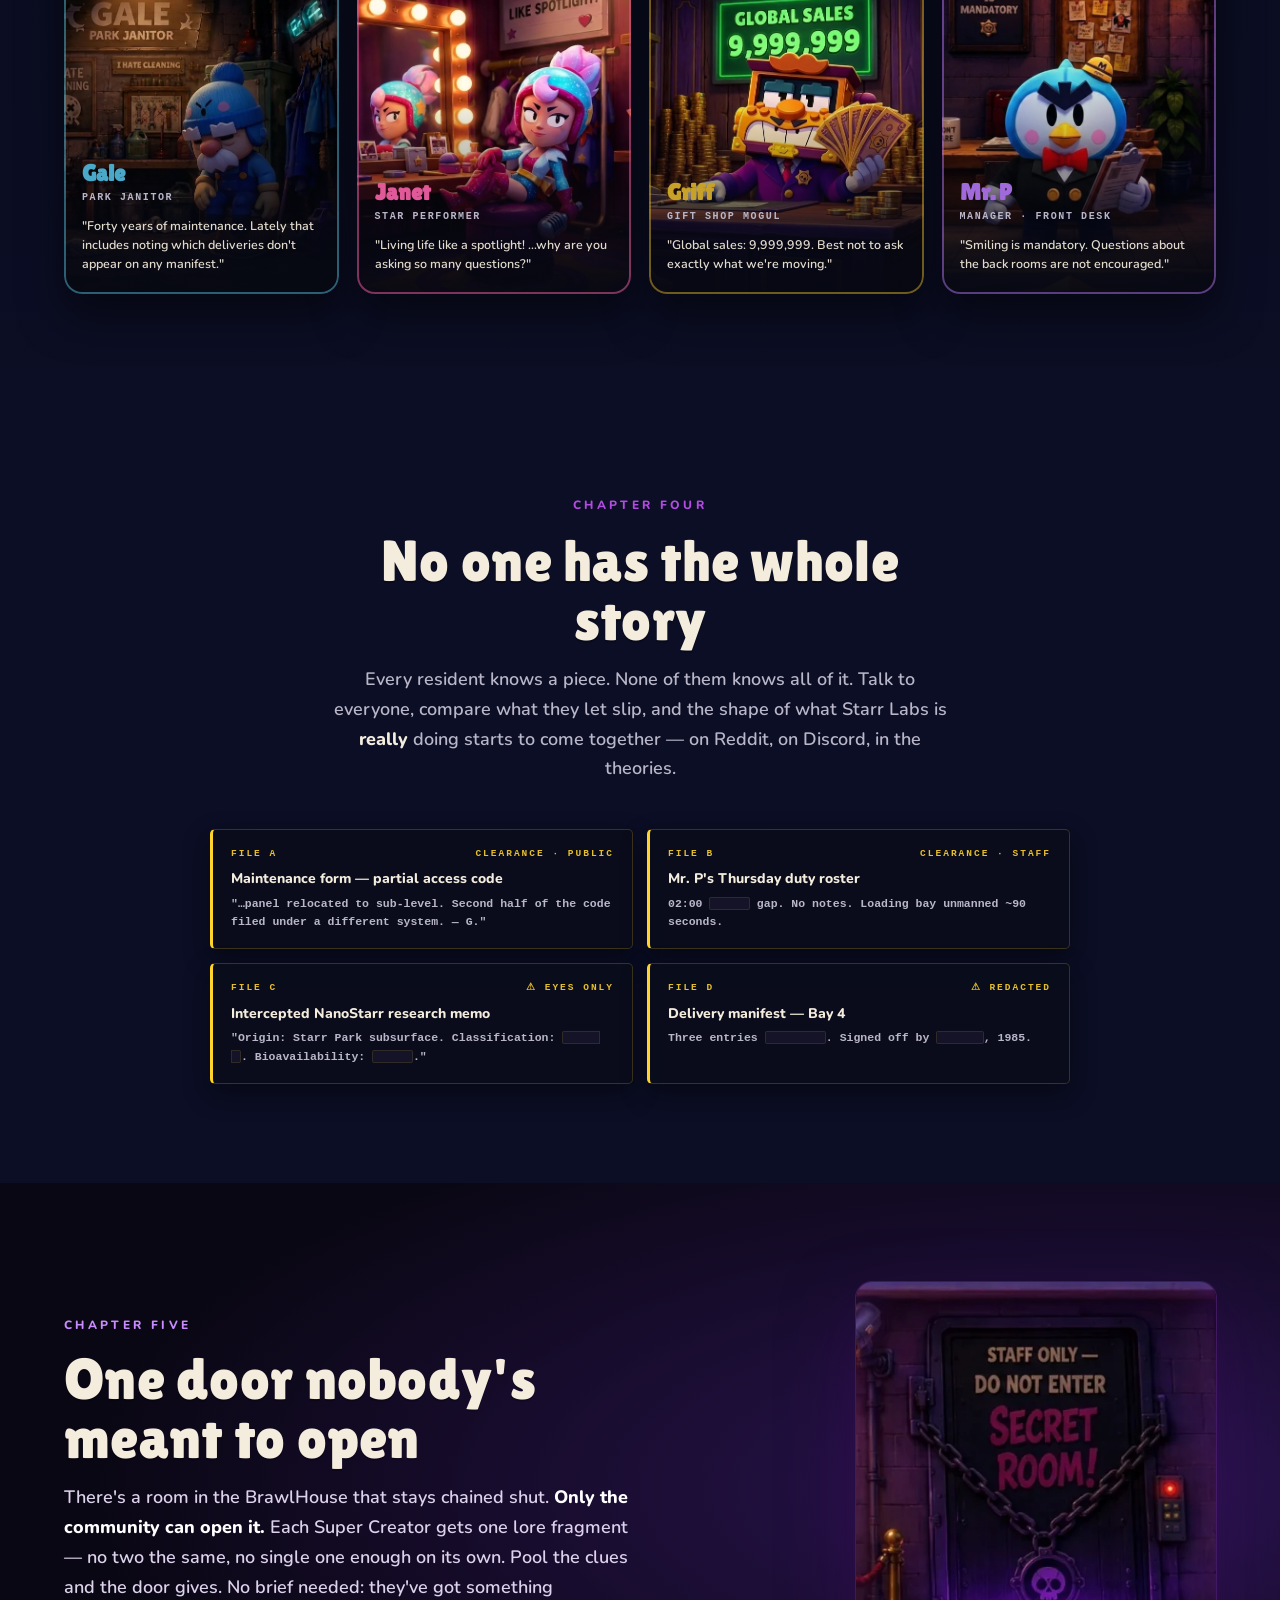
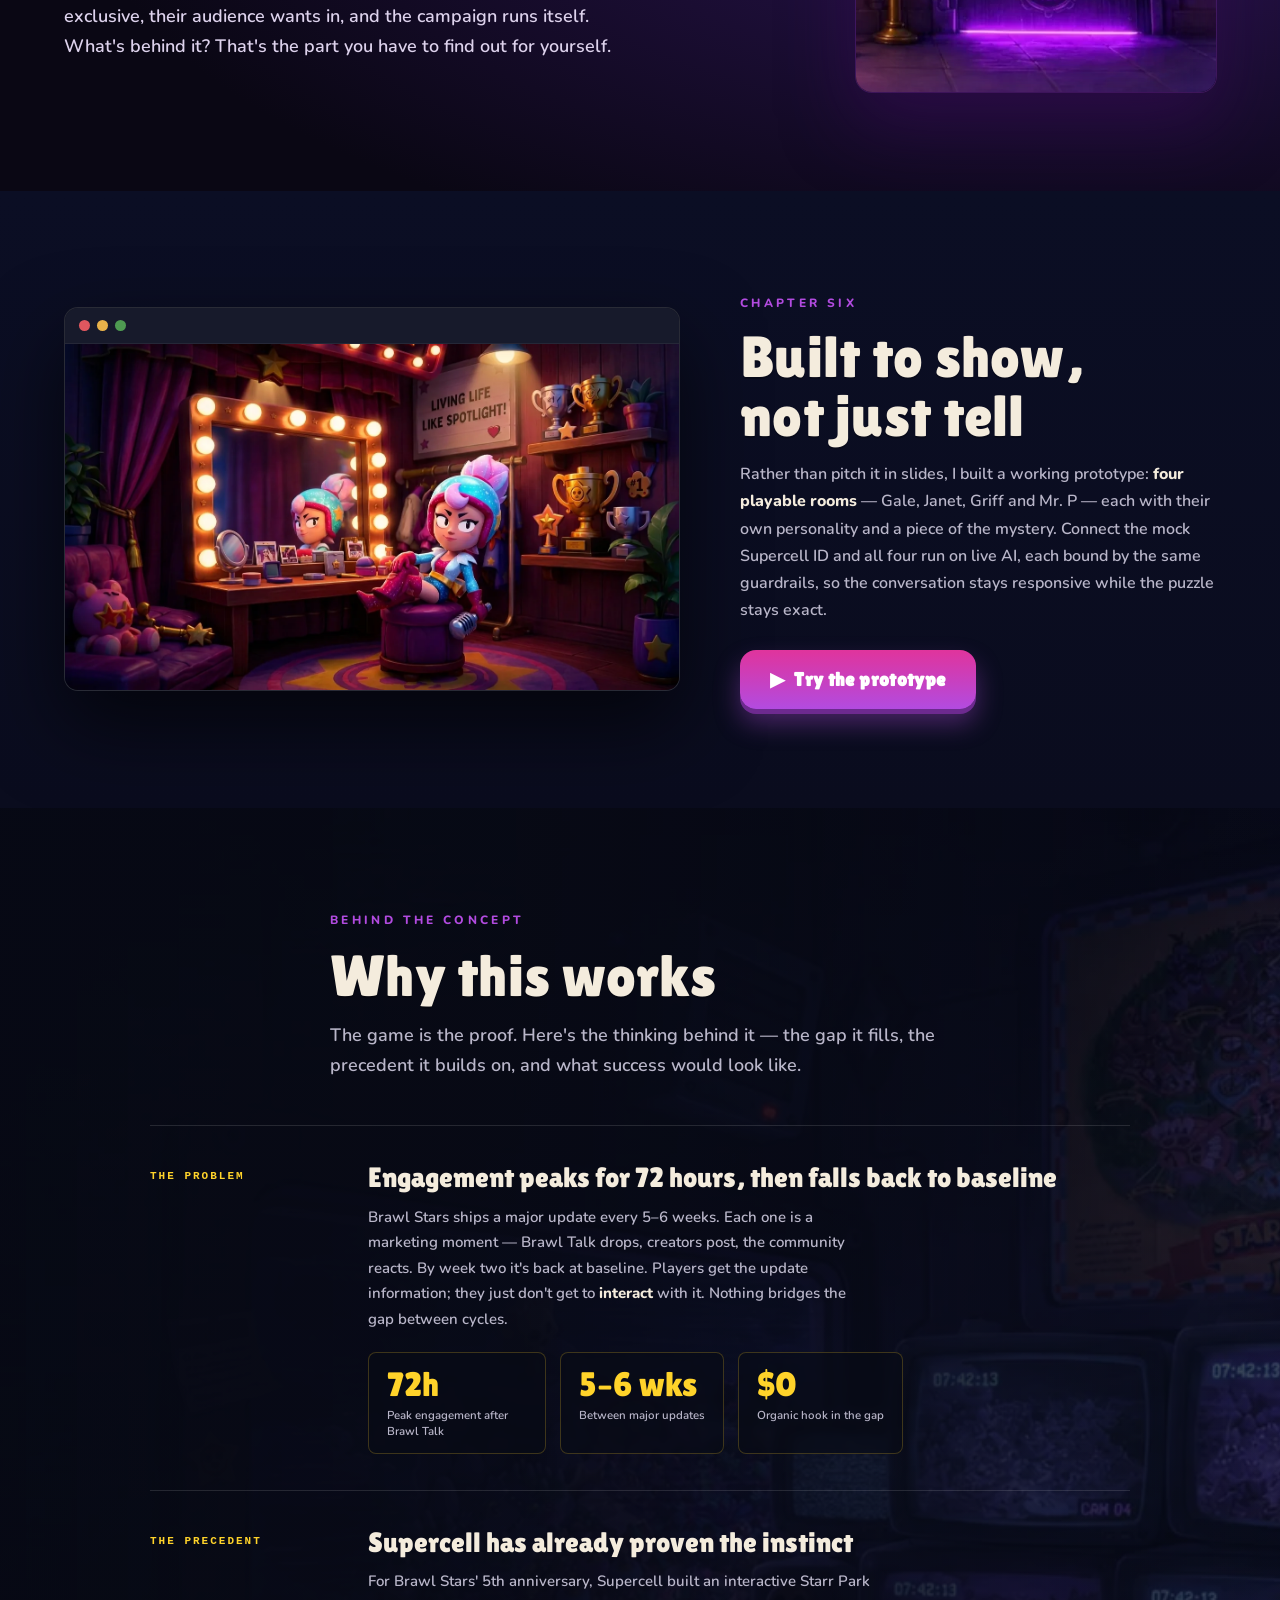
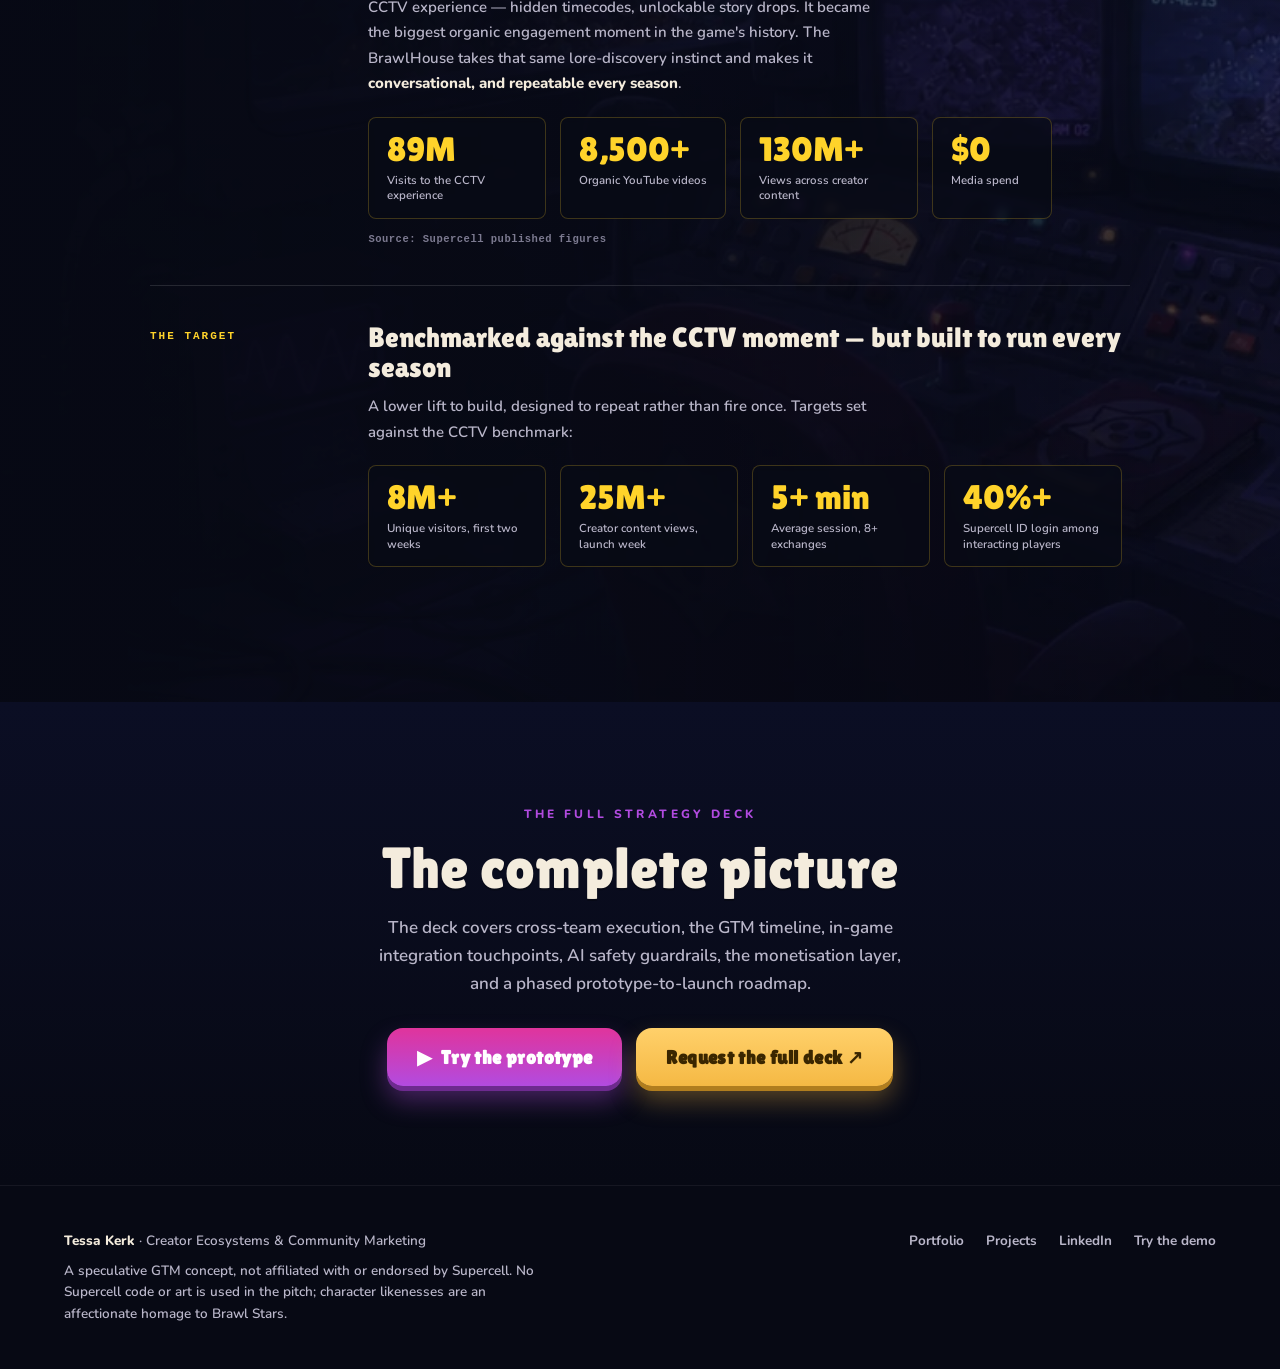
==== commit 9d047eb0: "Wire Janet, Griff, and Mr. P to live AI" ====
--- a/index.html
+++ b/index.html
@@ -195,7 +195,7 @@
     <div class="proto-copy">
       <span class="eyebrow">Chapter six</span>
       <h2 class="display">Built to show,<br>not just tell</h2>
-      <p>Rather than pitch it in slides, I built a working prototype: <b>four playable rooms</b> — Gale, Janet, Griff and Mr. P — each with their own personality and a piece of the mystery. Connect the mock Supercell ID and Gale runs on live AI; the rest run on a hand-written dialogue engine, so the conversation stays responsive while the puzzle and guardrails stay exact either way.</p>
+      <p>Rather than pitch it in slides, I built a working prototype: <b>four playable rooms</b> — Gale, Janet, Griff and Mr. P — each with their own personality and a piece of the mystery. Connect the mock Supercell ID and all four run on live AI, each bound by the same guardrails, so the conversation stays responsive while the puzzle stays exact.</p>
       <a class="cta" href="prototype.html" target="_blank" rel="noopener">▶&nbsp; Try the prototype</a>
     </div>
   </div>
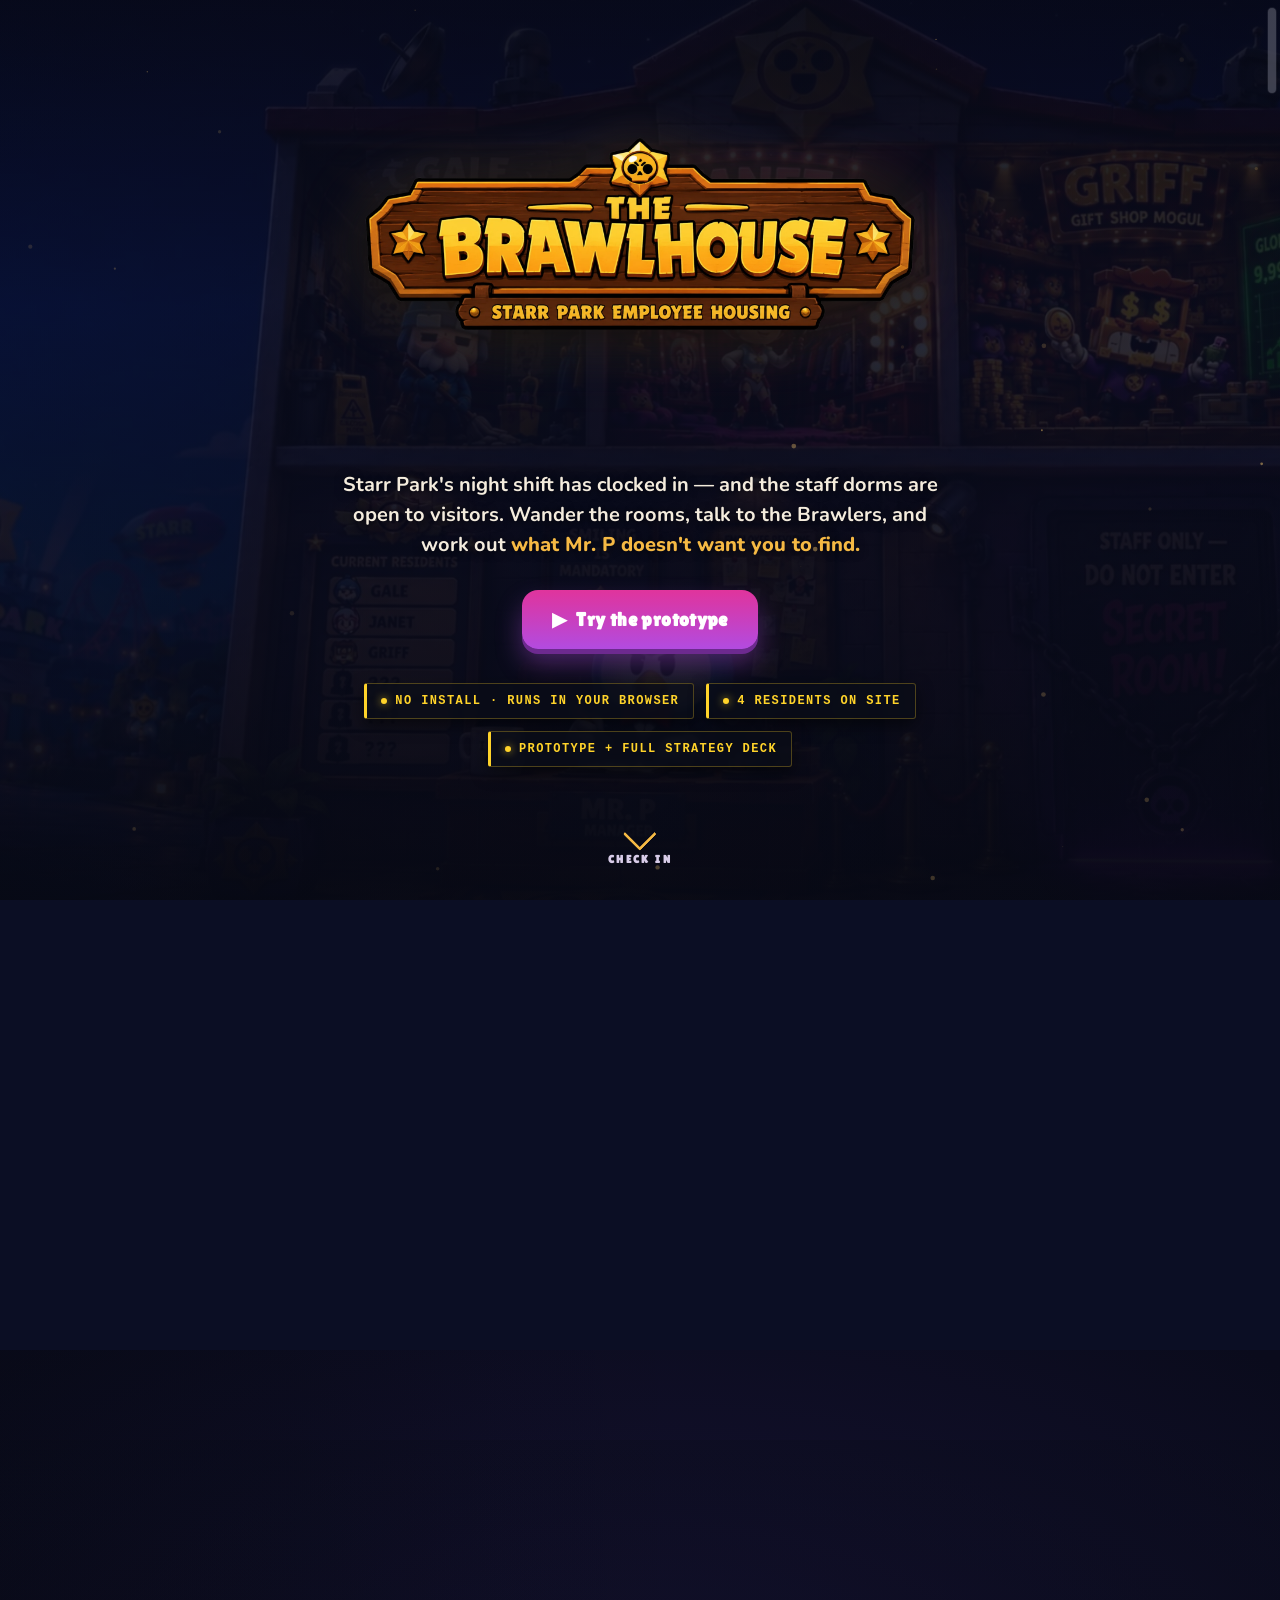
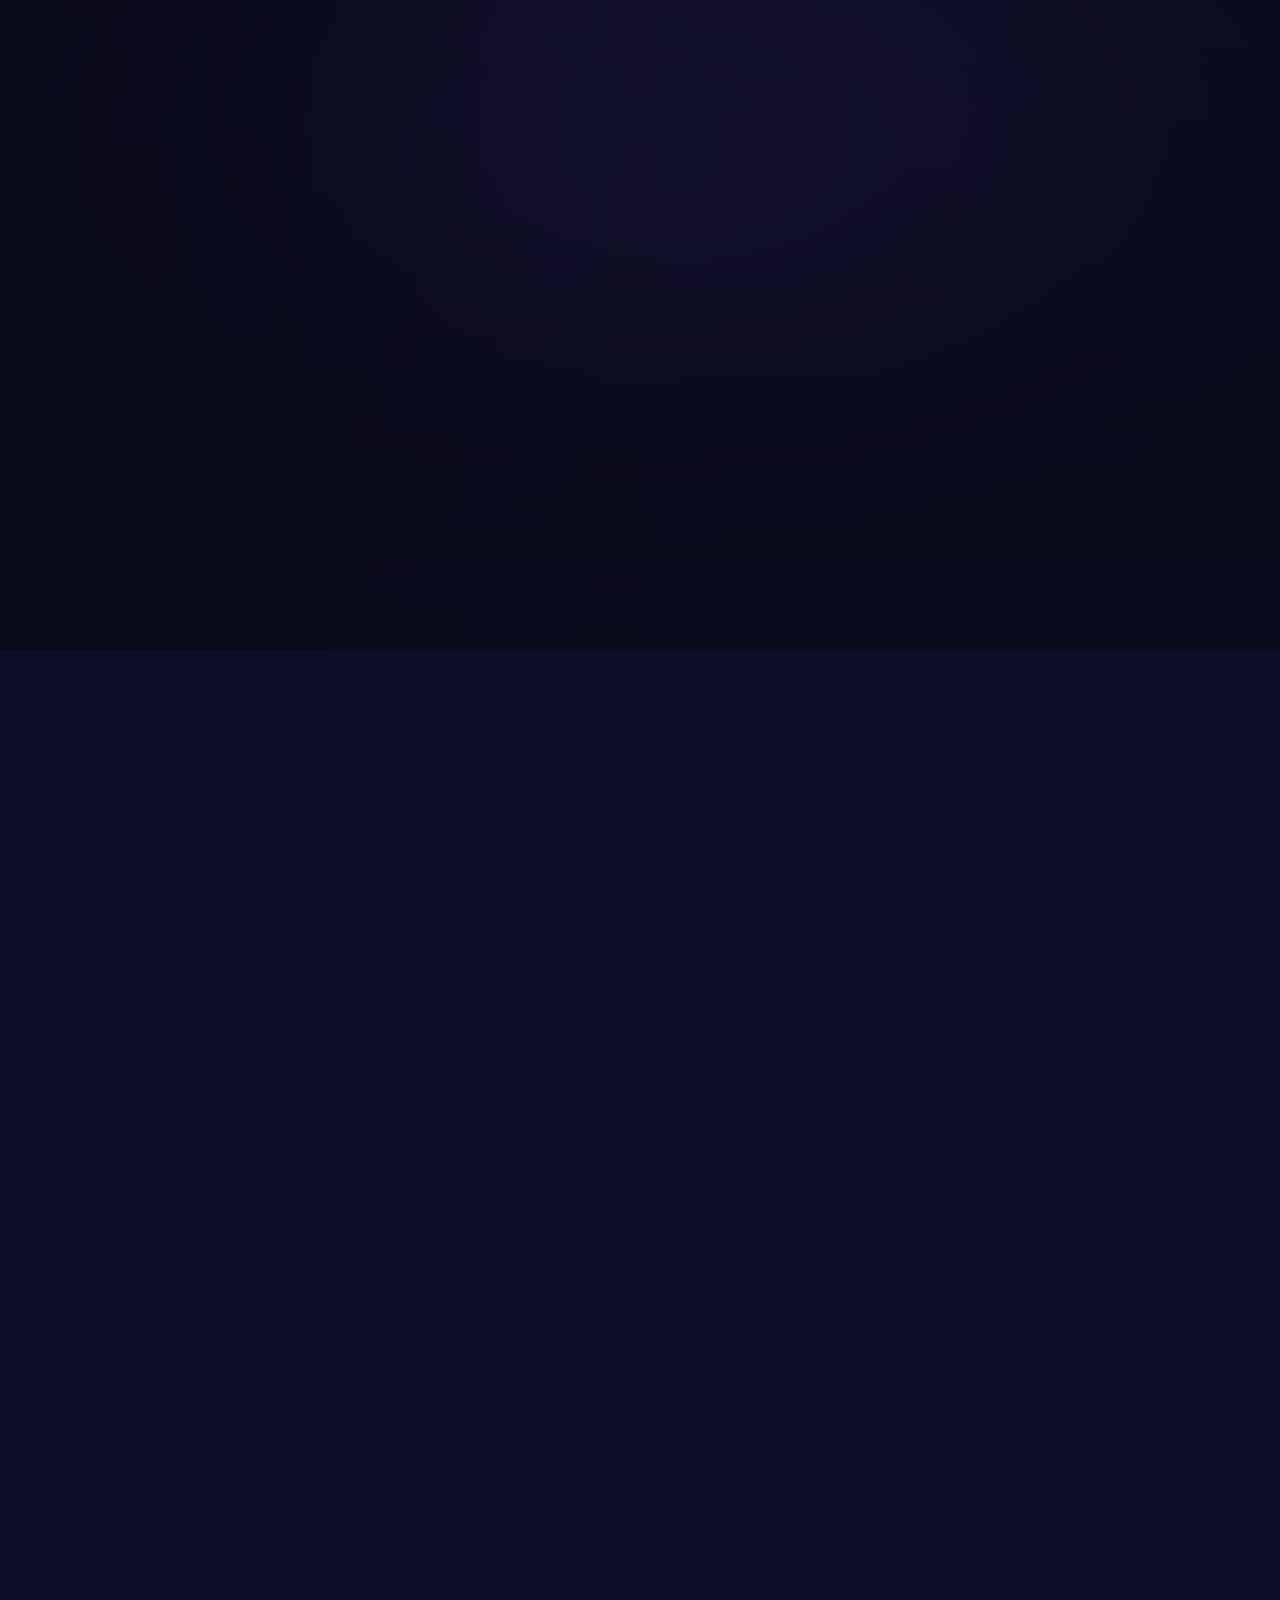
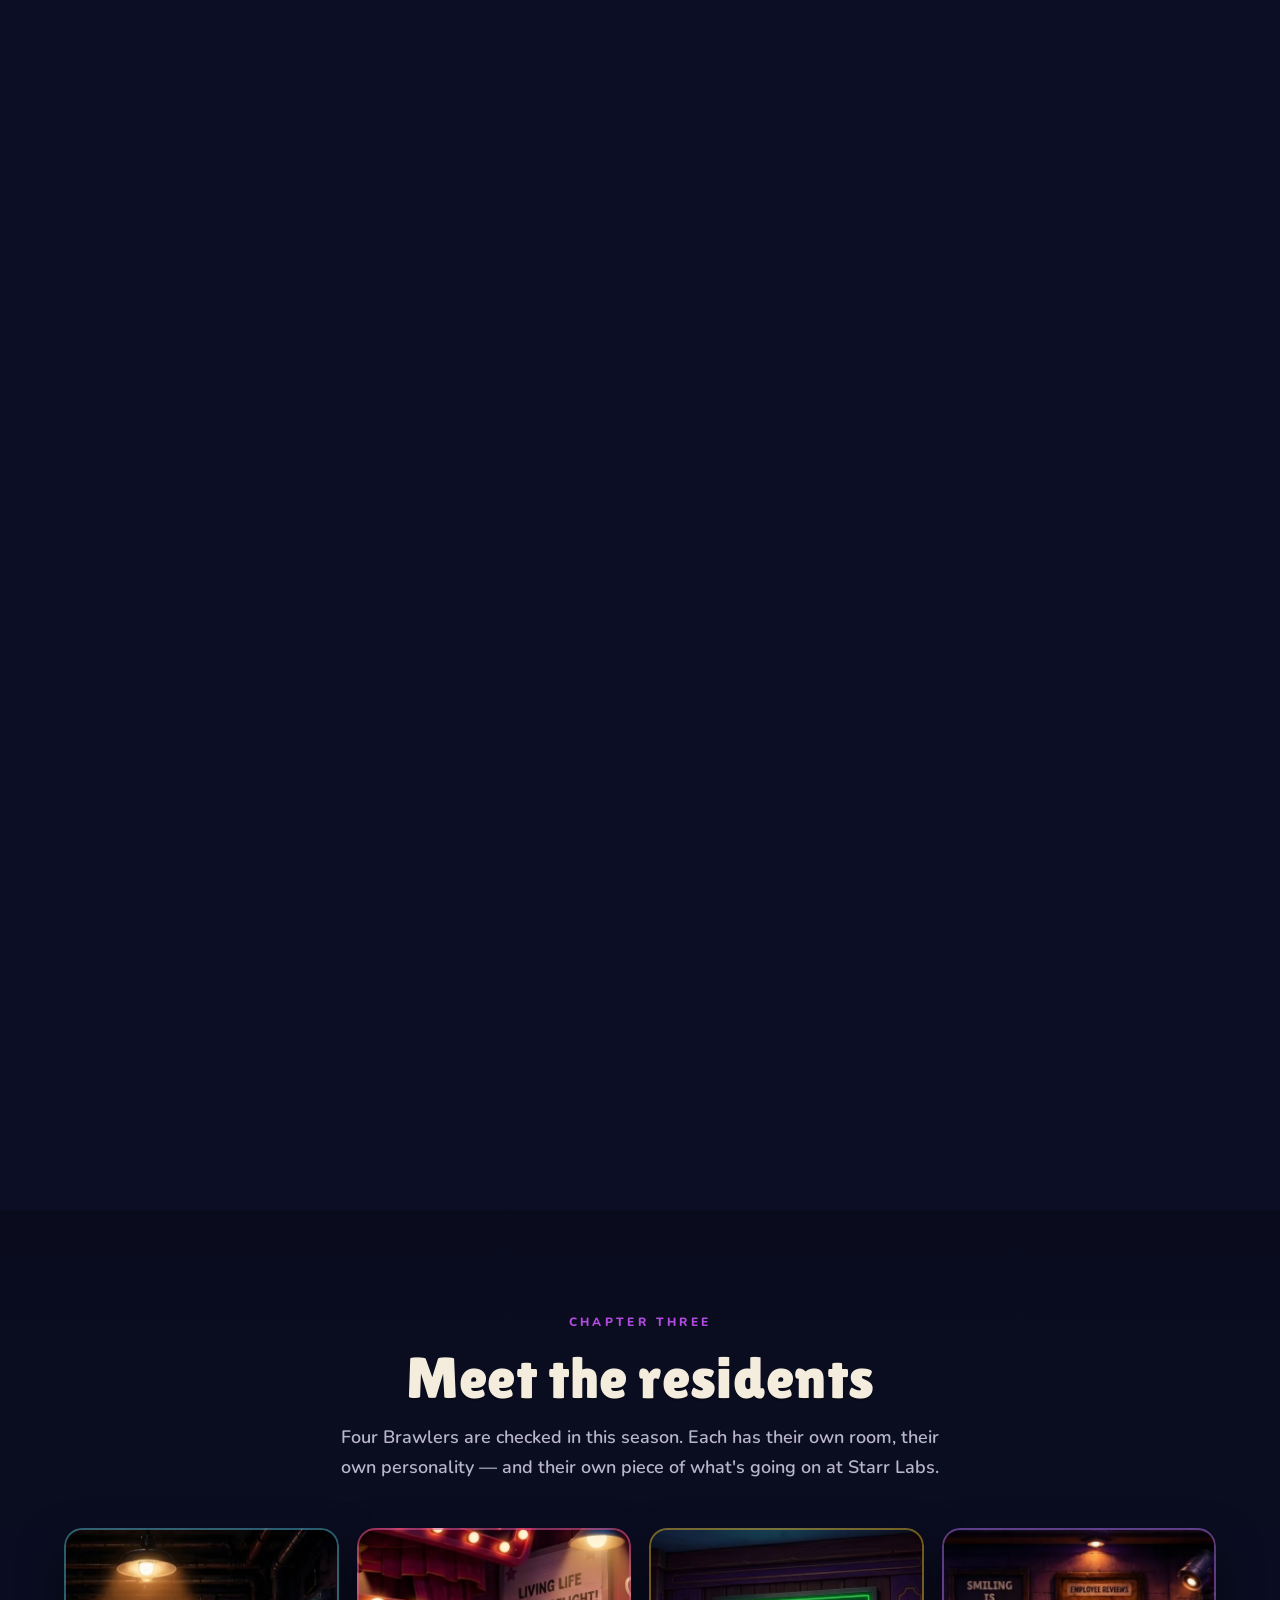
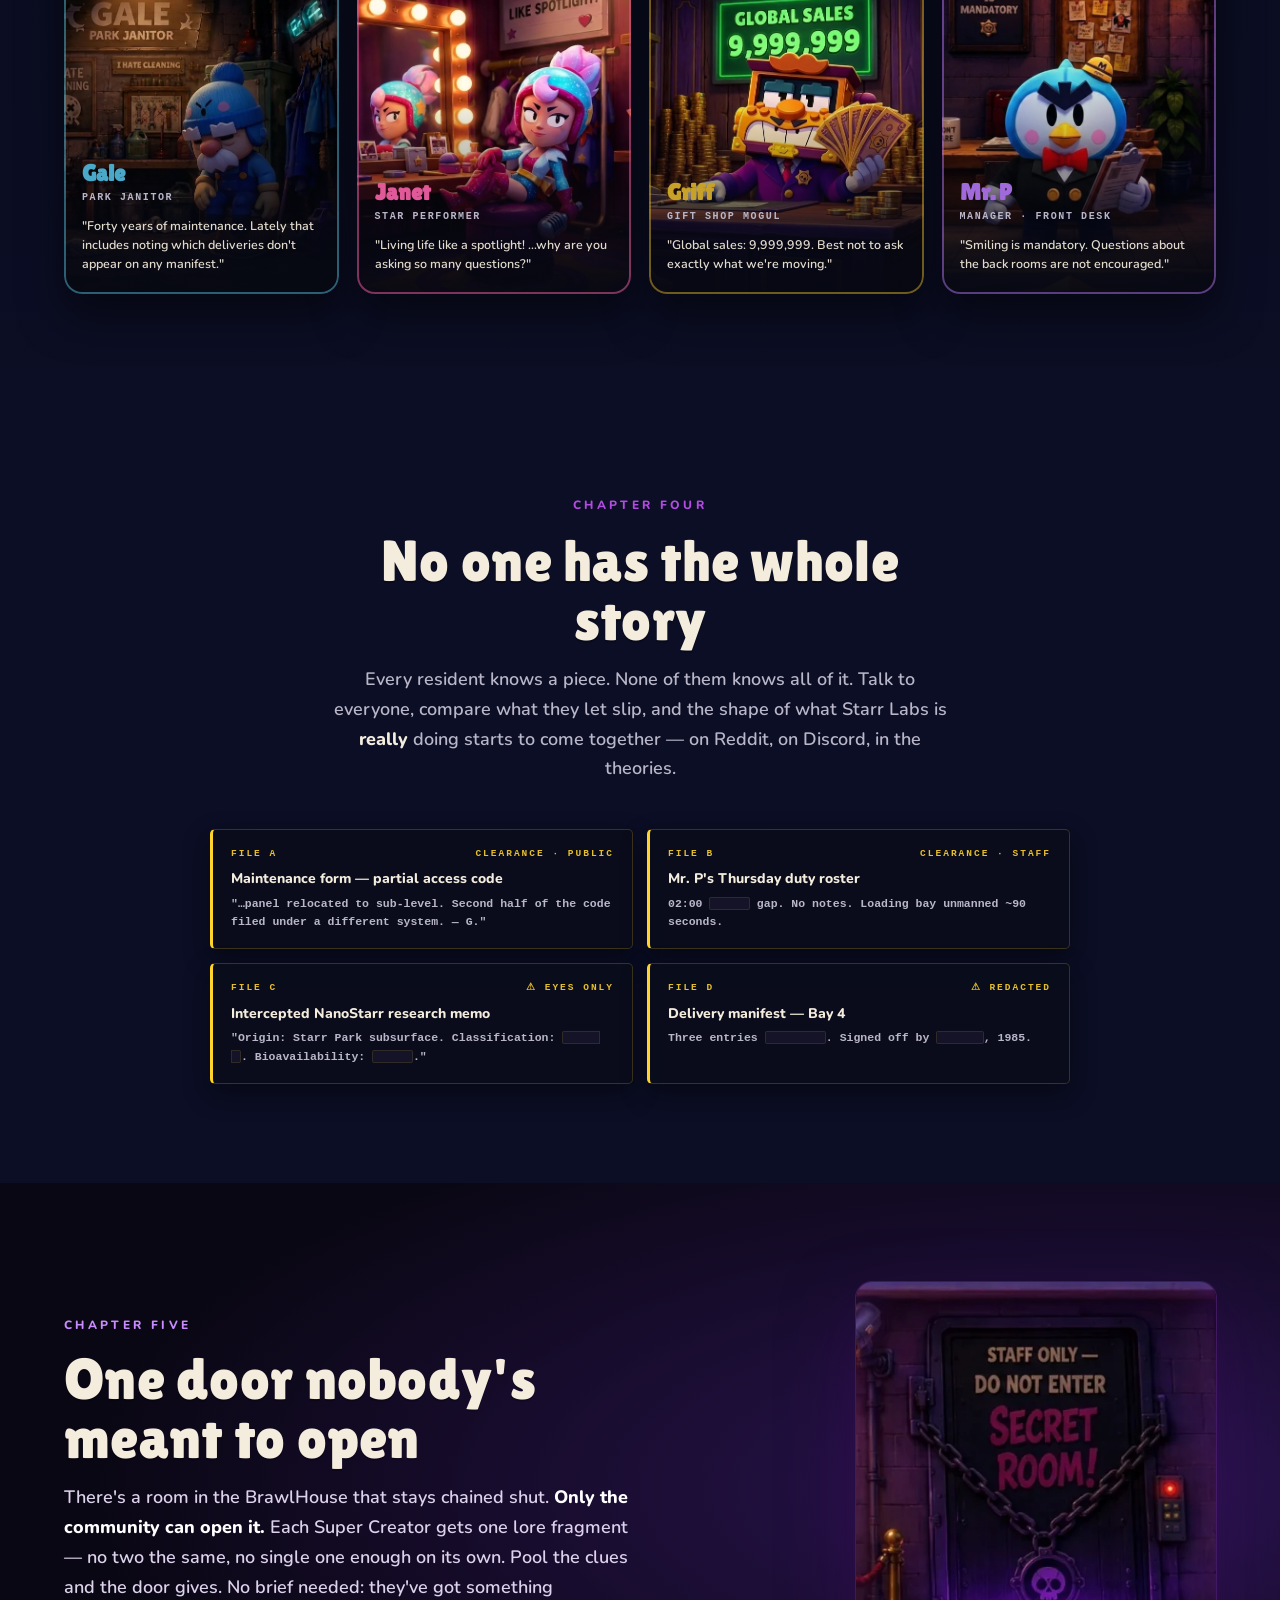
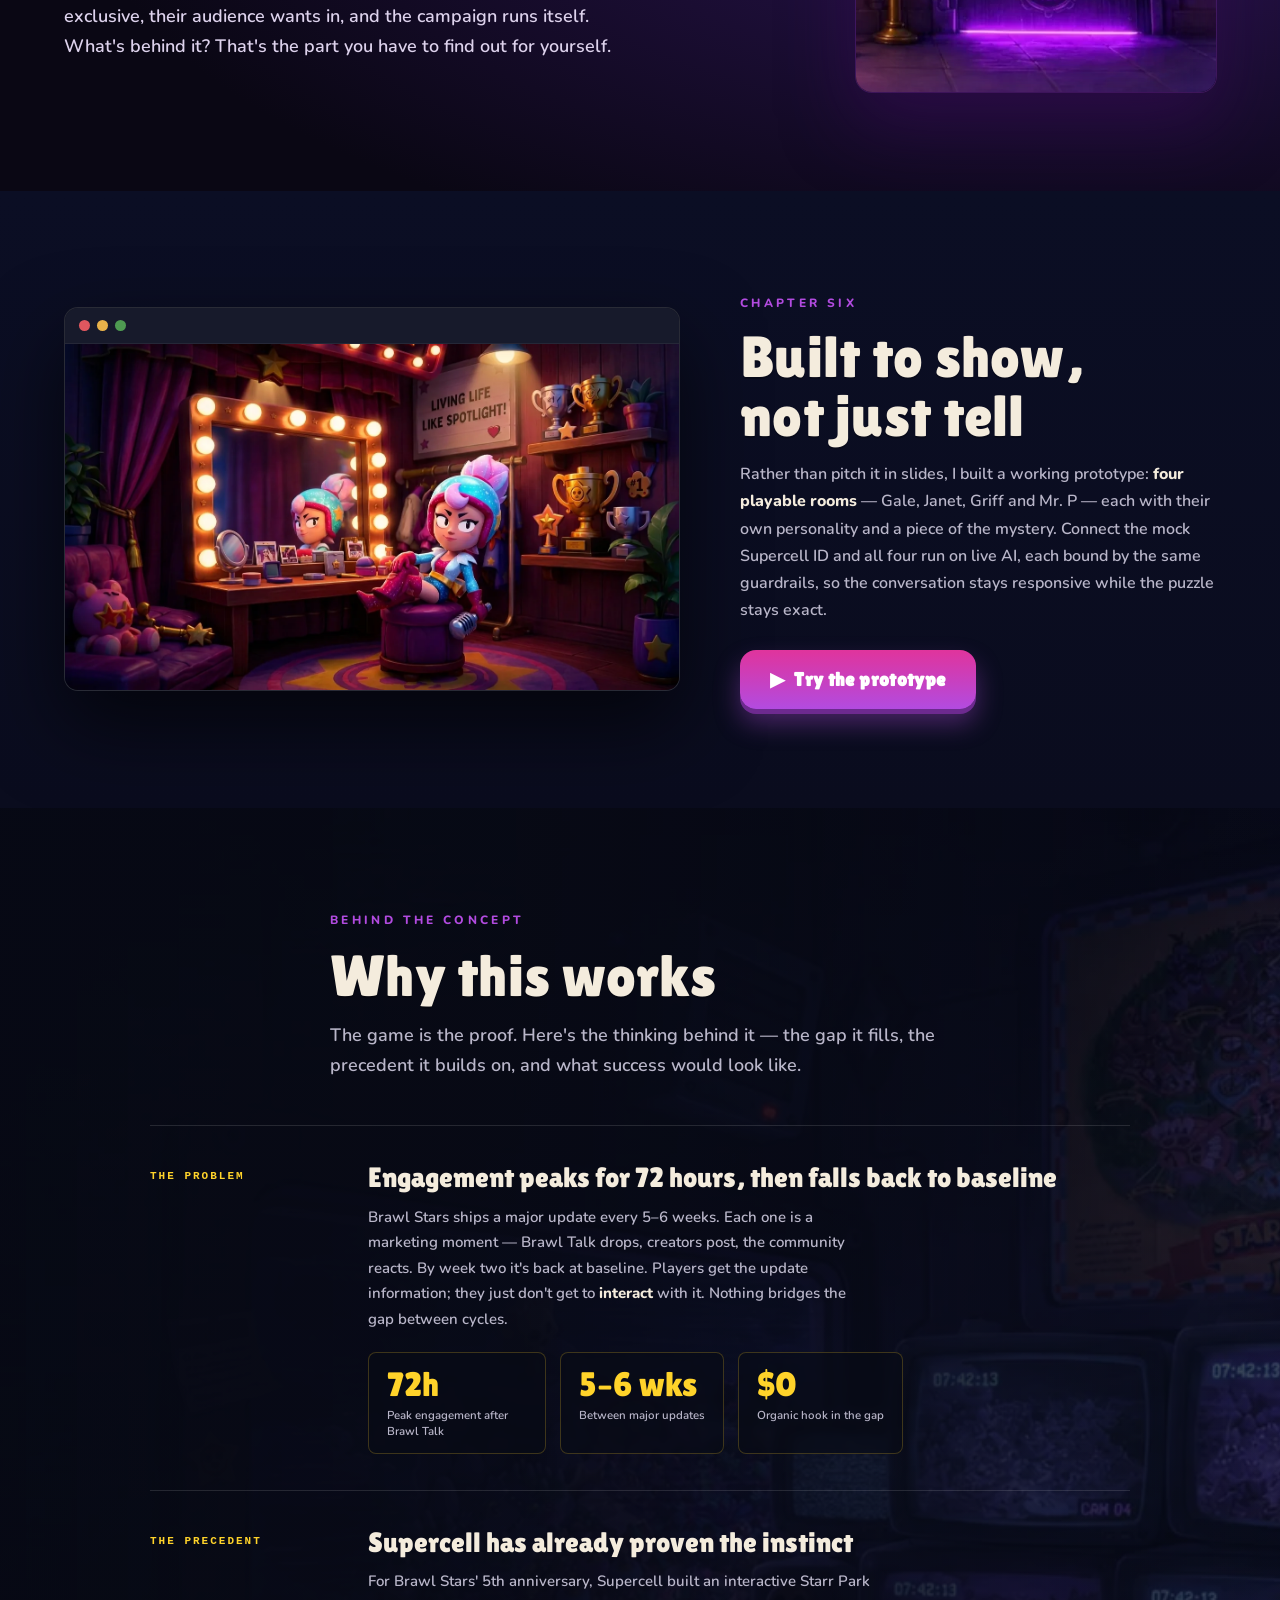
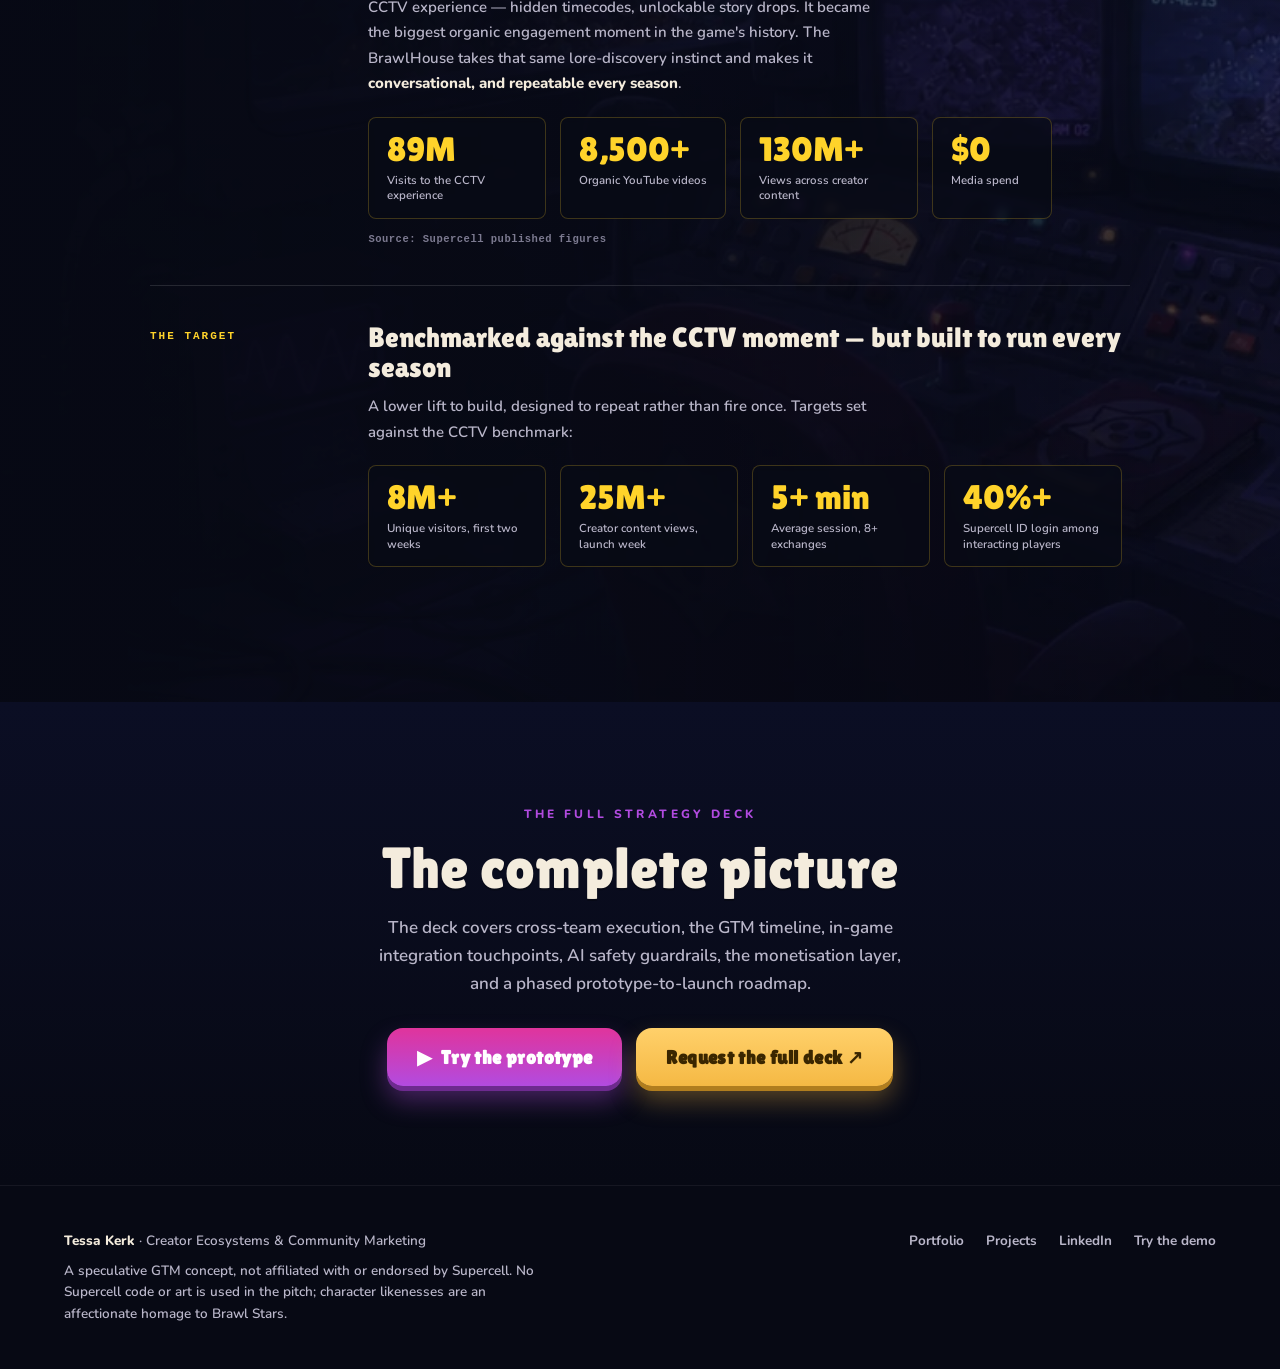
==== commit ea36ee83: "Add a polished README with hero, walkthrough, and screenshots" ====
--- a/index.html
+++ b/index.html
@@ -86,7 +86,7 @@
     <div class="ci-caption">
       <span class="eyebrow">Checking in</span>
       <h2 class="display">Every room's<br>got a story</h2>
-      <p>The arena closes and the night shift clocks in. <b>Gale</b> mops. <b>Janet</b> rehearses. <b>Griff</b> counts the takings. And behind the desk, <b>Mr. P</b> watches everything.</p>
+      <p>The park closes and the night shift clocks in. <b>Gale</b> mops. <b>Janet</b> rehearses. <b>Griff</b> counts the takings. And behind the desk, <b>Mr. P</b> watches everything.</p>
     </div>
   </div>
 </section>
